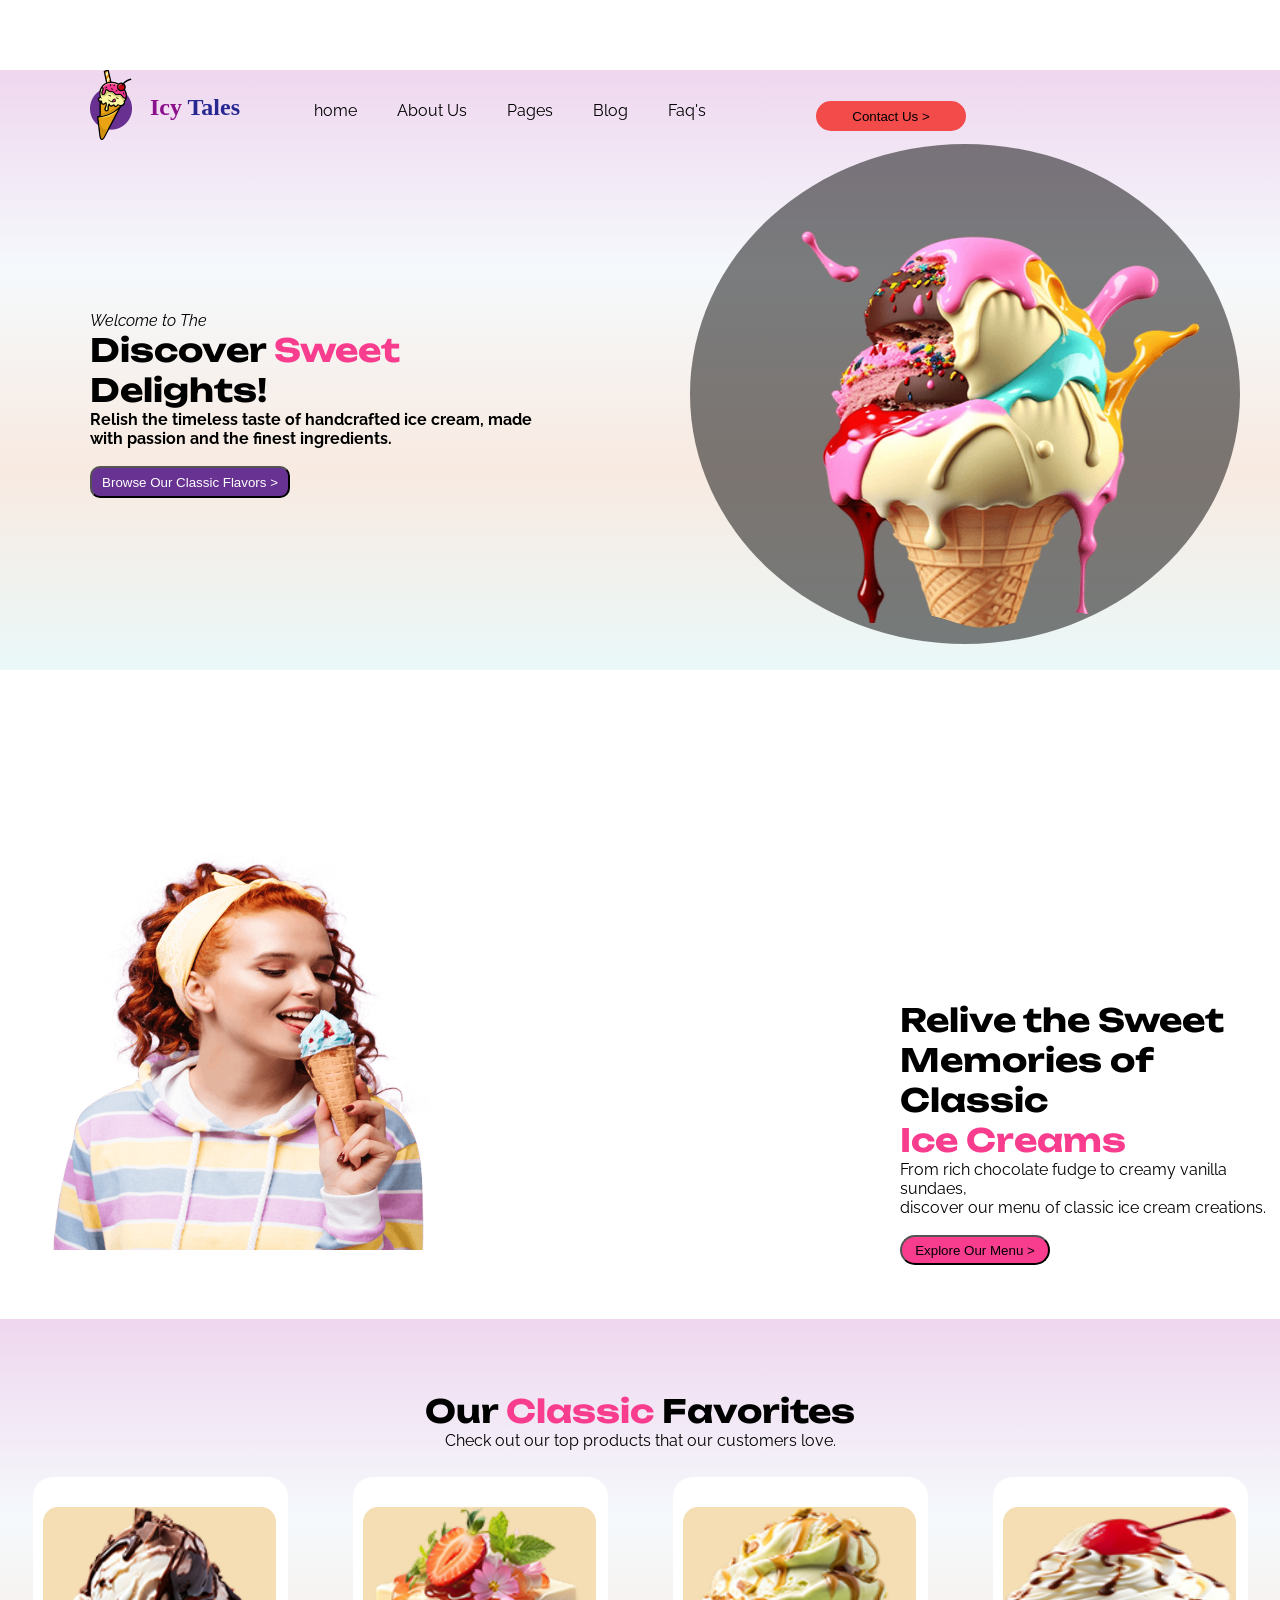
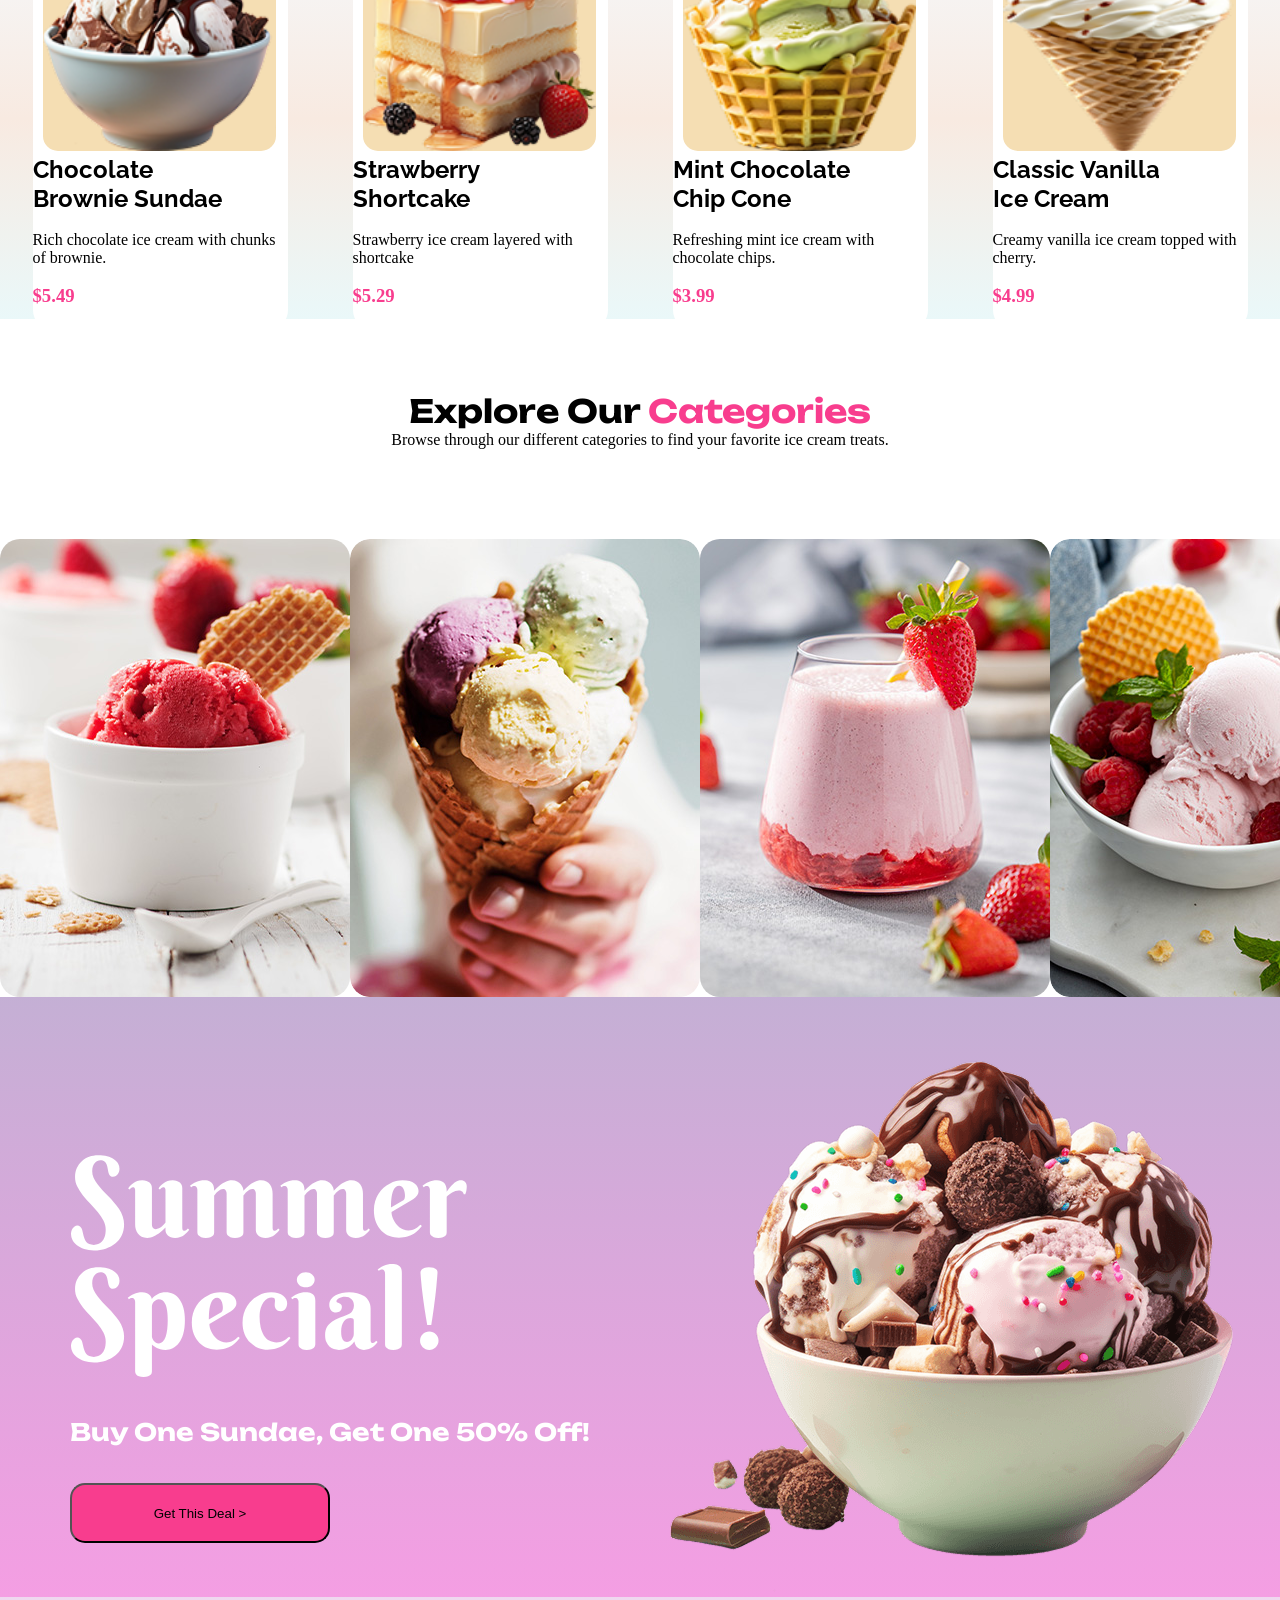
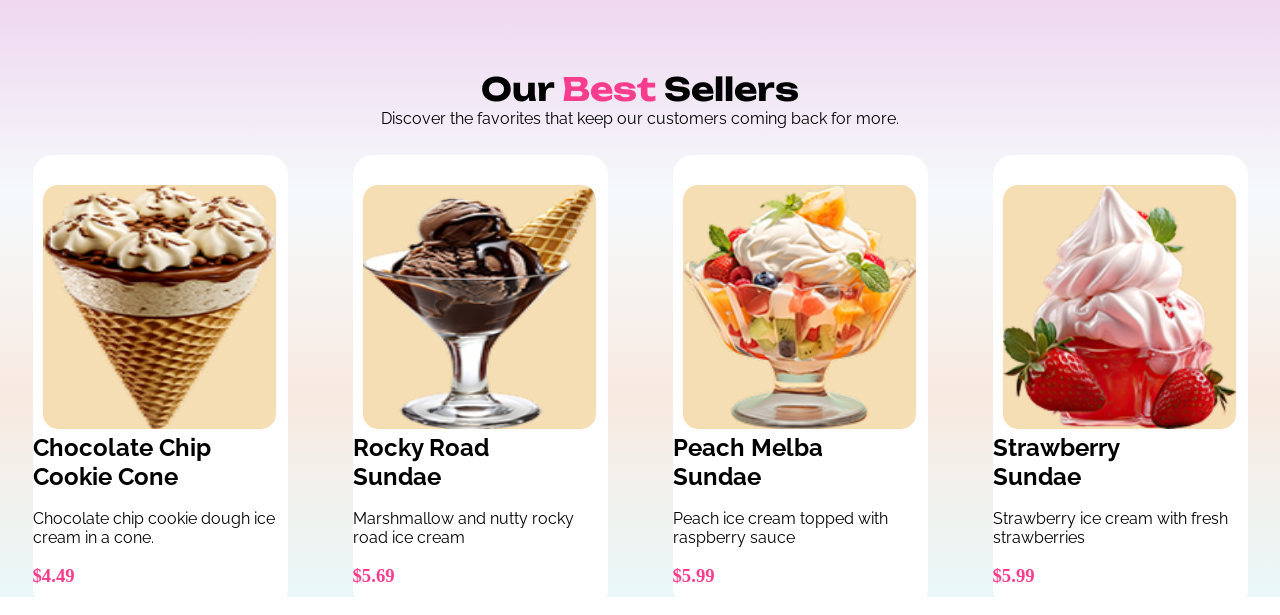
==== index.html @ 6d86507c "loyiha ishi" ====
<!doctype html>
<html lang="en">
  <head>
    <meta charset="UTF-8" />
    <meta name="viewport" content="width=device-width, initial-scale=1.0" />
    <title>Loyiha ishi</title>
    <link rel="preconnect" href="https://fonts.googleapis.com" />
    <link rel="preconnect" href="https://fonts.gstatic.com" crossorigin />
    <link
      href="https://fonts.googleapis.com/css2?family=Unbounded:wght@200..900&display=swap"
      rel="stylesheet"
    />
    <link rel="stylesheet" href="https://unpkg.com/aos@next/dist/aos.css" />
    <link rel="preconnect" href="https://fonts.googleapis.com" />
    <link rel="preconnect" href="https://fonts.gstatic.com" crossorigin />
    <link
      href="https://fonts.googleapis.com/css2?family=Raleway:ital,wght@0,100..900;1,100..900&display=swap"
      rel="stylesheet"
    />
    <link rel="stylesheet" href="./style.css" />
  </head>
  <body>
    <div class="orabturuvchi">
      <div class="rasim" data-aos="fade-right">
        <img src="./photo/logo (6).svg" alt="" />
      </div>
      <div class="rasim-yozuvi">
        <h2>
          <p class="p">Icy <span class="span">Tales</span></p>
        </h2>

        <div class="home" data-aos="fade-down">
          <p class="fonts">home</p>
          <p class="fonts">About Us</p>
          <p class="fonts">Pages</p>
          <p class="fonts">Blog</p>
          <p class="fonts">Faq's</p>
          <button class="width">Contact Us ></button>
        </div>
      </div>
      <br />
      <br />
      <br />
      <br />
      <br />
      <br />
      <br />
      <br />
      <br />
      <br />

      <div class="milk" data-aos="fade-right">
        <p><em class="fonts">Welcome to The</em></p>
        <h1>
          <p class="font">Discover <span class="rang font">Sweet</span></p>

          <p class="font">Delights!</p>
        </h1>
        <p class="fonts">
          <b>
            Relish the timeless taste of handcrafted ice cream, made
            <br />
            with passion and the finest ingredients.
          </b>
        </p>
        <br />
        <button class="musqaymoq">Browse Our Classic Flavors ></button>
      </div>
    </div>
    <div class="rasim-mkl">
      <img
        src="./photo/banner-image.png.png"
        alt=""
        class="rasim-mkl"
        data-aos="fade-up"
      />
      <div class="mkl"></div>
    </div>
    <div class="njk">
      <img
        src="./photo/relive-image.png.png"
        alt=""
        class="njk"
        data-aos="fade-right"
      />
    </div>
    <div class="yoziv" data-aos="fade-left">
      <h1 class="font">
        Relive the Sweet
        <br />
        Memories of Classic
        <br />
        <span class="rang"> Ice Creams</span>
      </h1>
      <p class="fonts">
        From rich chocolate fudge to creamy vanilla sundaes,
        <br />
        discover our menu of classic ice cream creations.
      </p>
      <br />
      <button class="tugma">Explore Our Menu ></button>
    </div>
    <br />
    <br />
    <br />
    <div class="orabturuvchi">
      <br />
      <br />
      <br />
      <br />
      <center data-aos="fade-down">
        <h1 class="font">Our <span class="rang">Classic </span> Favorites</h1>
        <p class="fonts">Check out our top products that our customers love.</p>
      </center>
    </div>
    <br />
    <div class="continer">
      <div class="wrapper" data-aos="fade-right">
        <img src="./photo/13.png" alt="" class="img" />
        <h2 class="fonts">
          Chocolate
          <br />
          Brownie Sundae
        </h2>
        <br />
        <p>Rich chocolate ice cream with chunks of brownie.</p>
        <br />
        <h3 class="rang">$5.49</h3>
      </div>
      <div class="wrapper" data-aos="fade-right">
        <img src="./photo/14.png" alt="" class="img" />
        <h2 class="fonts">
          Strawberry
          <br />
          Shortcake
        </h2>
        <br />
        <p>Strawberry ice cream layered with shortcake</p>
        <br />
        <h3 class="rang">$5.29</h3>
      </div>
      <div class="wrapper" data-aos="fade-left">
        <img src="./photo/15.png" alt="" class="img" />
        <h2 class="fonts">
          Mint Chocolate
          <br />
          Chip Cone
        </h2>
        <br />
        <p>Refreshing mint ice cream with chocolate chips.</p>
        <br />
        <h3 class="rang">$3.99</h3>
      </div>
      <div class="wrapper" data-aos="fade-left">
        <img src="./photo/16.png" alt="" class="img" />
        <h2 class="fonts">
          Classic Vanilla
          <br />
          Ice Cream
        </h2>
        <br />
        <p>Creamy vanilla ice cream topped with cherry.</p>
        <br />
        <h3 class="rang">$4.99</h3>
      </div>
    </div>
    <br />
    <br />
    <br />
    <div class="bhg">
      <center data-aos="fade-down">
        <h1 class="font" data-aos="">
          Explore Our <span class="rang">Categories</span>
        </h1>
        <p>
          Browse through our different categories to find your favorite ice
          cream treats.
        </p>
      </center>
    </div>
    <br />
    <br />
    <br />
    <br />
    <br />
    <div class="content">
      <div class="vvv" data-aos="fade-right">
        <img src="./photo/categories-image1.jpg.png" alt="" class="vvv" />
      </div>
      <div class="vvv" data-aos="fade-right">
        <img src="./photo/Figure.png" alt="" class="vvv" />
      </div>
      <div class="vvv" data-aos="fade-left">
        <img src="./photo/categories-image3.jpg.png" alt="" class="vvv" />
      </div>
      <div class="vvv" data-aos="fade-left">
        <img src="./photo/Figure (1).png" alt="" class="vvv" />
      </div>
    </div>
    <div class="class">
      <br />
      <br />
      <br />
      <br />
      <br />
      <br />
      <br />
      <br />
      <div class="head">
        <div class="dast" data-aos="fade-right">
          <div class="ggg">
            <img src="./photo/Heading 2.svg" alt="" />
          </div>

          <br />
          <br />
          <h2 class="font xxx">Buy One Sundae, Get One 50% Off!</h2>
          <br />
          <br />
          <button class="tugma lll">Get This Deal ></button>
        </div>
        <br />

        <div class="salom" data-aos="fade-left">
          <img src="./photo/37.png" alt="" />
        </div>
      </div>
    </div>
    <div class="orabturuvchi">
      <br />
      <br />
      <br />
      <br />
      <center data-aos="fade-down">
        <h1 class="font">Our <span class="rang"> Best</span> Sellers</h1>
        <p class="fonts">
          Discover the favorites that keep our customers coming back for more.
        </p>
      </center>
    </div>
    <br />
    <div class="continer">
      <div class="wrapper" data-aos="fade-right">
        <img src="./photo/38.png" alt="" class="img" />
        <h2 class="fonts">
          Chocolate Chip
          <br />
          Cookie Cone
        </h2>
        <br />
        <p class="fonts">Chocolate chip cookie dough ice cream in a cone.</p>
        <br />
        <h3 class="rang">$4.49</h3>
      </div>
      <div class="wrapper" data-aos="fade-right">
        <img src="./photo/39.png" alt="" class="img" />
        <h2 class="fonts">
          Rocky Road
          <br />
          Sundae
        </h2>
        <br />
        <p class="fonts">Marshmallow and nutty rocky road ice cream</p>
        <br />
        <h3 class="rang">$5.69</h3>
      </div>
      <div class="wrapper" data-aos="fade-left">
        <img src="./photo/40.png" alt="" class="img" />
        <h2 class="fonts">
          Peach Melba
          <br />
          Sundae
        </h2>
        <br />
        <p class="fonts">Peach ice cream topped with raspberry sauce</p>
        <br />
        <h3 class="rang">$5.99</h3>
      </div>
      <div class="wrapper" data-aos="fade-left">
        <img src="./photo/41.png" alt="" class="img" />
        <h2 class="fonts">
          Strawberry
          <br />
          Sundae
        </h2>
        <br />
        <p class="fonts">Strawberry ice cream with fresh strawberries</p>
        <br />
        <h3 class="rang">$5.99</h3>
      </div>
    </div>
  </body>
  <script src="https://unpkg.com/aos@next/dist/aos.js"></script>
  <script>
    AOS.init();
  </script>
</html>
---- style.css ----
* {
  padding: 0;
  margin: 0;
  box-sizing: border-box;
}
.orabturuvchi {
  background-image: linear-gradient(#efd7ef, #f5f9fc, #f8eae1, #eaf8f9);
  height: 600px;
}
.rasim {
  margin: 70px;
  margin-left: 90px;
}

.p {
  color: rgb(139, 16, 139);
  justify-self: start;
  margin-left: 150px;
  margin-top: -120px;
}
.span {
  color: rgb(39, 39, 146);
  justify-self: start;
  margin-left: 0px;
}
.home {
  display: flex;
  justify-content: center;
  gap: 40px;
  margin-top: -20px;
}
.width:hover {
  width: 150px;
  height: 30px;
  transform: scale(1.1);
  box-shadow: 1px 1px 40px #6d3cc7;
  background-color: #f83d8e;
  border-radius: 15px;
  color: white;
  text-shadow: 10px 10px 10px #eaf8f9;
  border: none;
}
.width {
  width: 150px;
  height: 30px;
  border-radius: 15px;
  background-color: rgb(243, 74, 74);
  margin-left: 70px;
  border: none;
}
.font {
  font-family: "Unbounded", sans-serif;
}
.rang {
  color: #f83d8e;
}
.musqaymoq {
  width: 200px;
  height: 32px;
  border-radius: 10px;
  background-color: #683292;
  color: white;
}
.milk {
  margin-left: 90px;
}
.rasim-mkl {
  width: 400px;
  height: 400px;
  margin-left: 400px;
  margin-top: -220px;
}
.mkl {
  width: 550px;
  height: 500px;
  border-radius: 50%;
  margin-left: 290px;
  margin-top: -490px;
  background-color: rgb(0, 0, 0, 0.5);
}
.njk {
  width: 400px;
  height: 400px;
  margin-left: 20px;
}
.tugma:hover {
  width: 150px;
  height: 30px;
  transform: scale(1.1);
  box-shadow: 1px 1px 40px #6d3cc7;
  background-color: #f83d8e;
  border-radius: 15px;
  color: white;
  text-shadow: 10px 10px 10px #eaf8f9;
  border: none;
}
.tugma {
  width: 150px;
  height: 30px;
  background-color: #f83d8e;
  border-radius: 15px;
}
.yoziv{
    margin-left: 900px;
    margin-top: -250px;
}
.continer{
    display: flex;
    justify-content: space-around;
   
}
.wrapper{
    background-color: white;
    width: 255px;
    height: 453px;
    border-radius: 20px;
    margin-top: -460px;
}
.img{
    margin-top: 30px;
   margin-left: 10px;
   background-color: wheat;
   width: 233px;
   height: 244px    ;
   border-radius: 15px;
}
.content{
    display: flex;
    justify-content: space-around;
}
.vvv{
    border-radius: 20px;
    display: flex;
}
.class{
    background-image: linear-gradient(#68329263,#e303b662);
    height: 600px;
}
.head{
    margin: 70px;
}
.salom{
    margin-left: 600px;
    margin-top: -500px;
    width: 300px;
    height: 300px;
}
.ggg{
    margin-top: -70px;
}
.xxx{
    color: white;
}
.lll:hover{
    width: 260px;
    height: 60px;
}
.lll{
      width: 260px;
    height: 60px;
}
.ranggggg{
     background-image: linear-gradient(#EFD7EF,#F5F9FC,#F8EAE1,#EAF8F9);
     height: 600px;
}
.fonts{
      font-family: "Raleway", sans-serif;
}
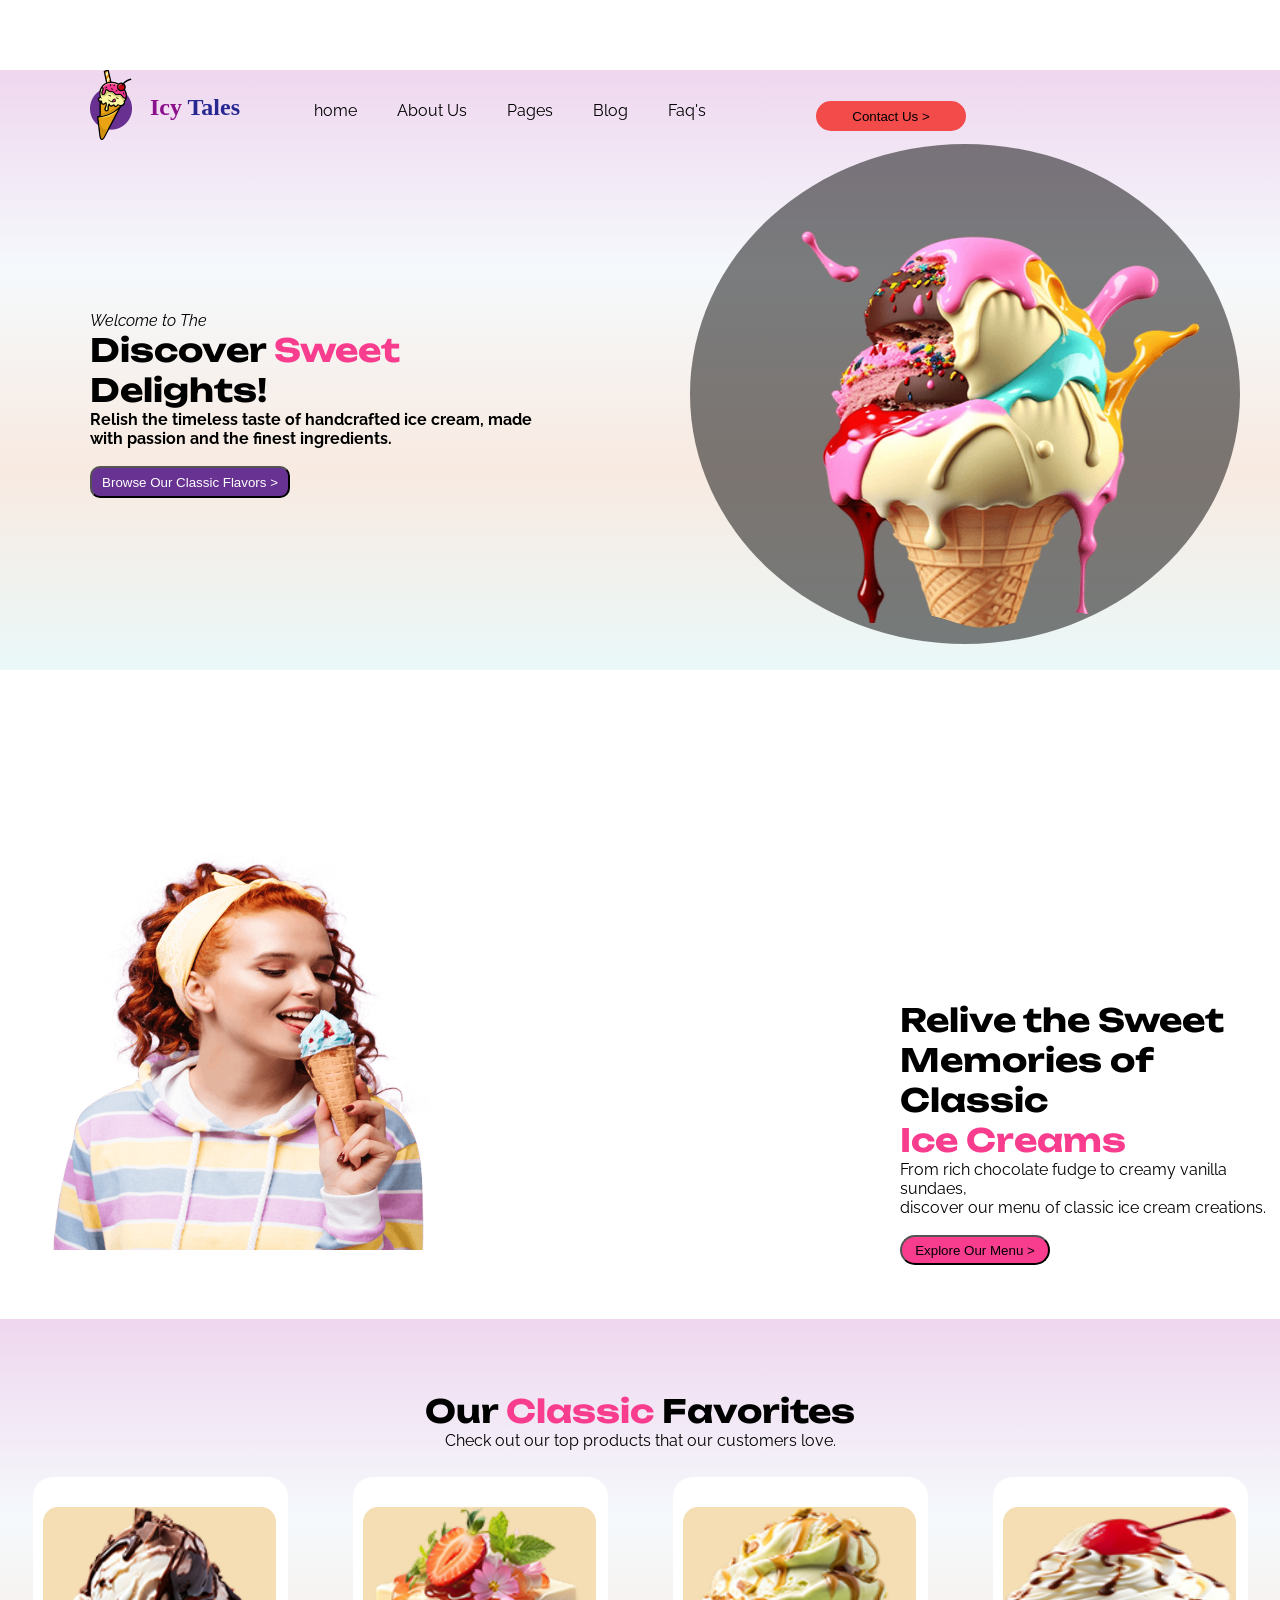
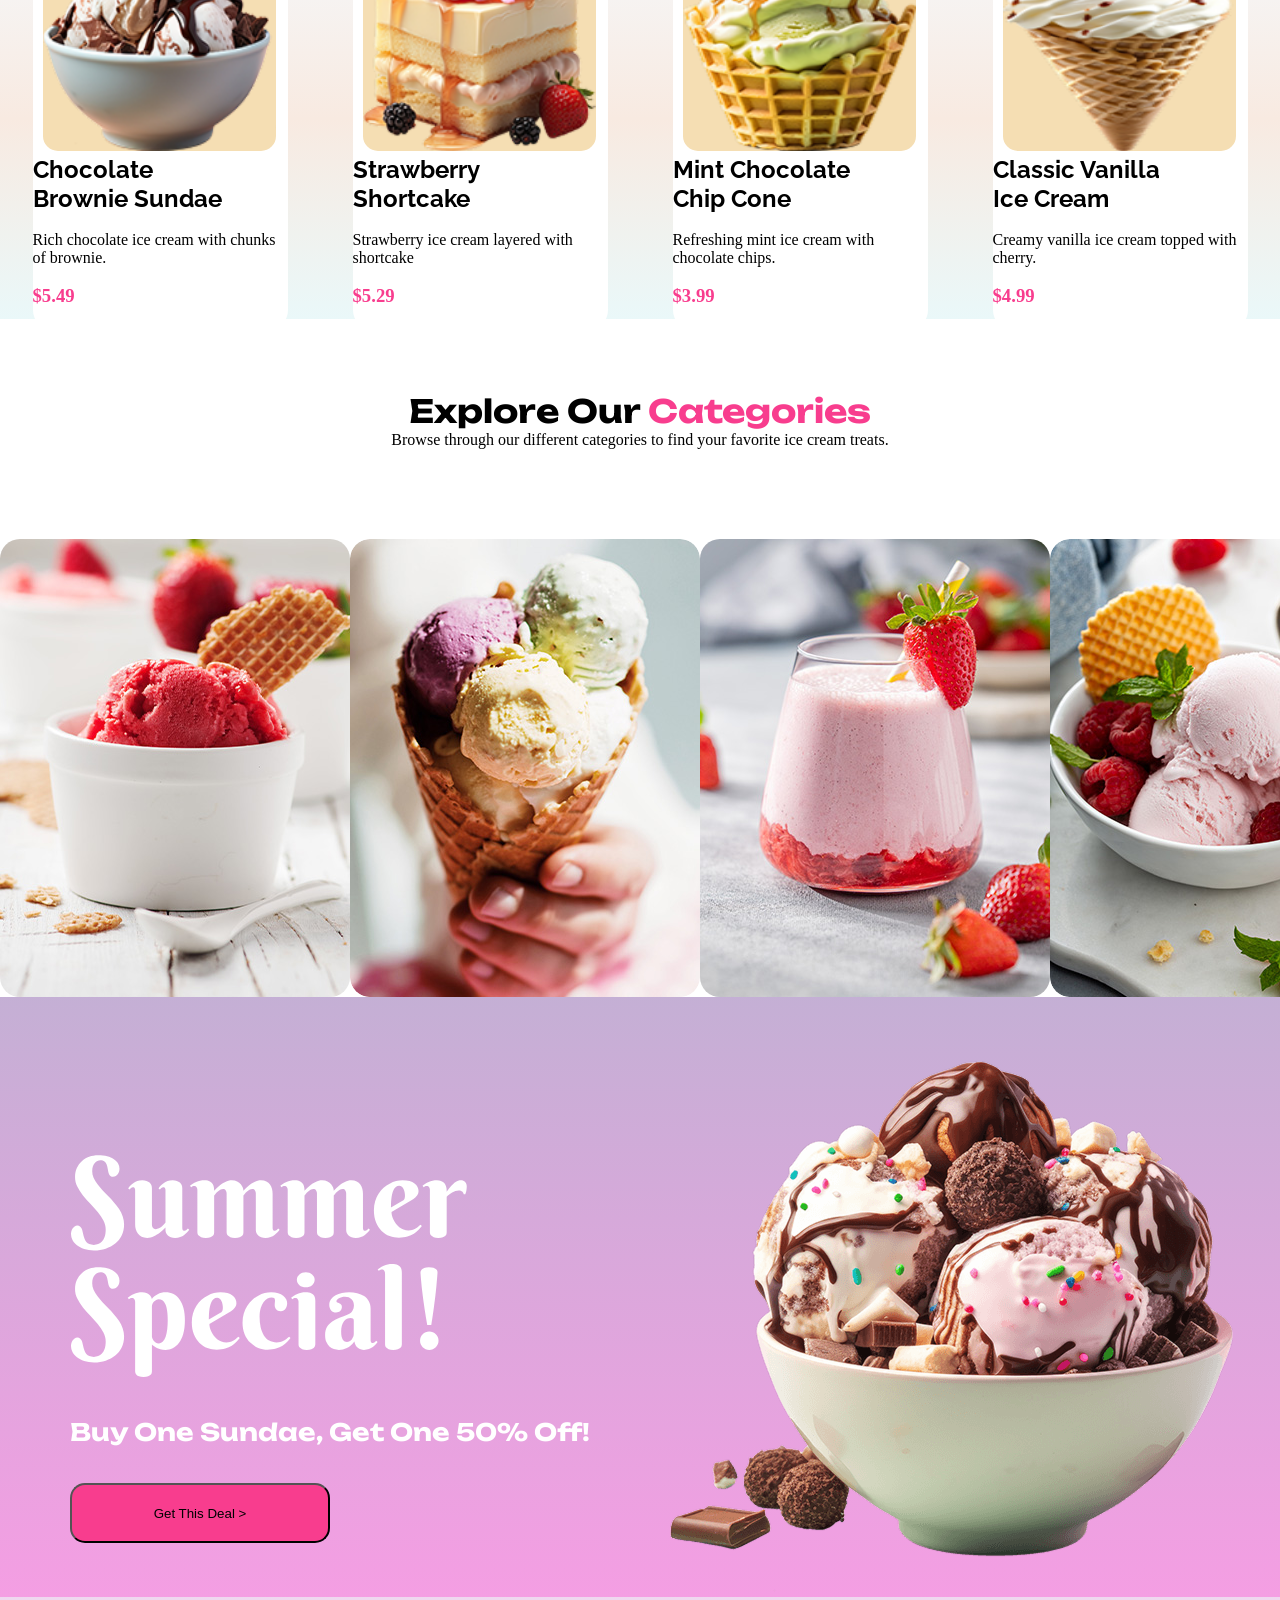
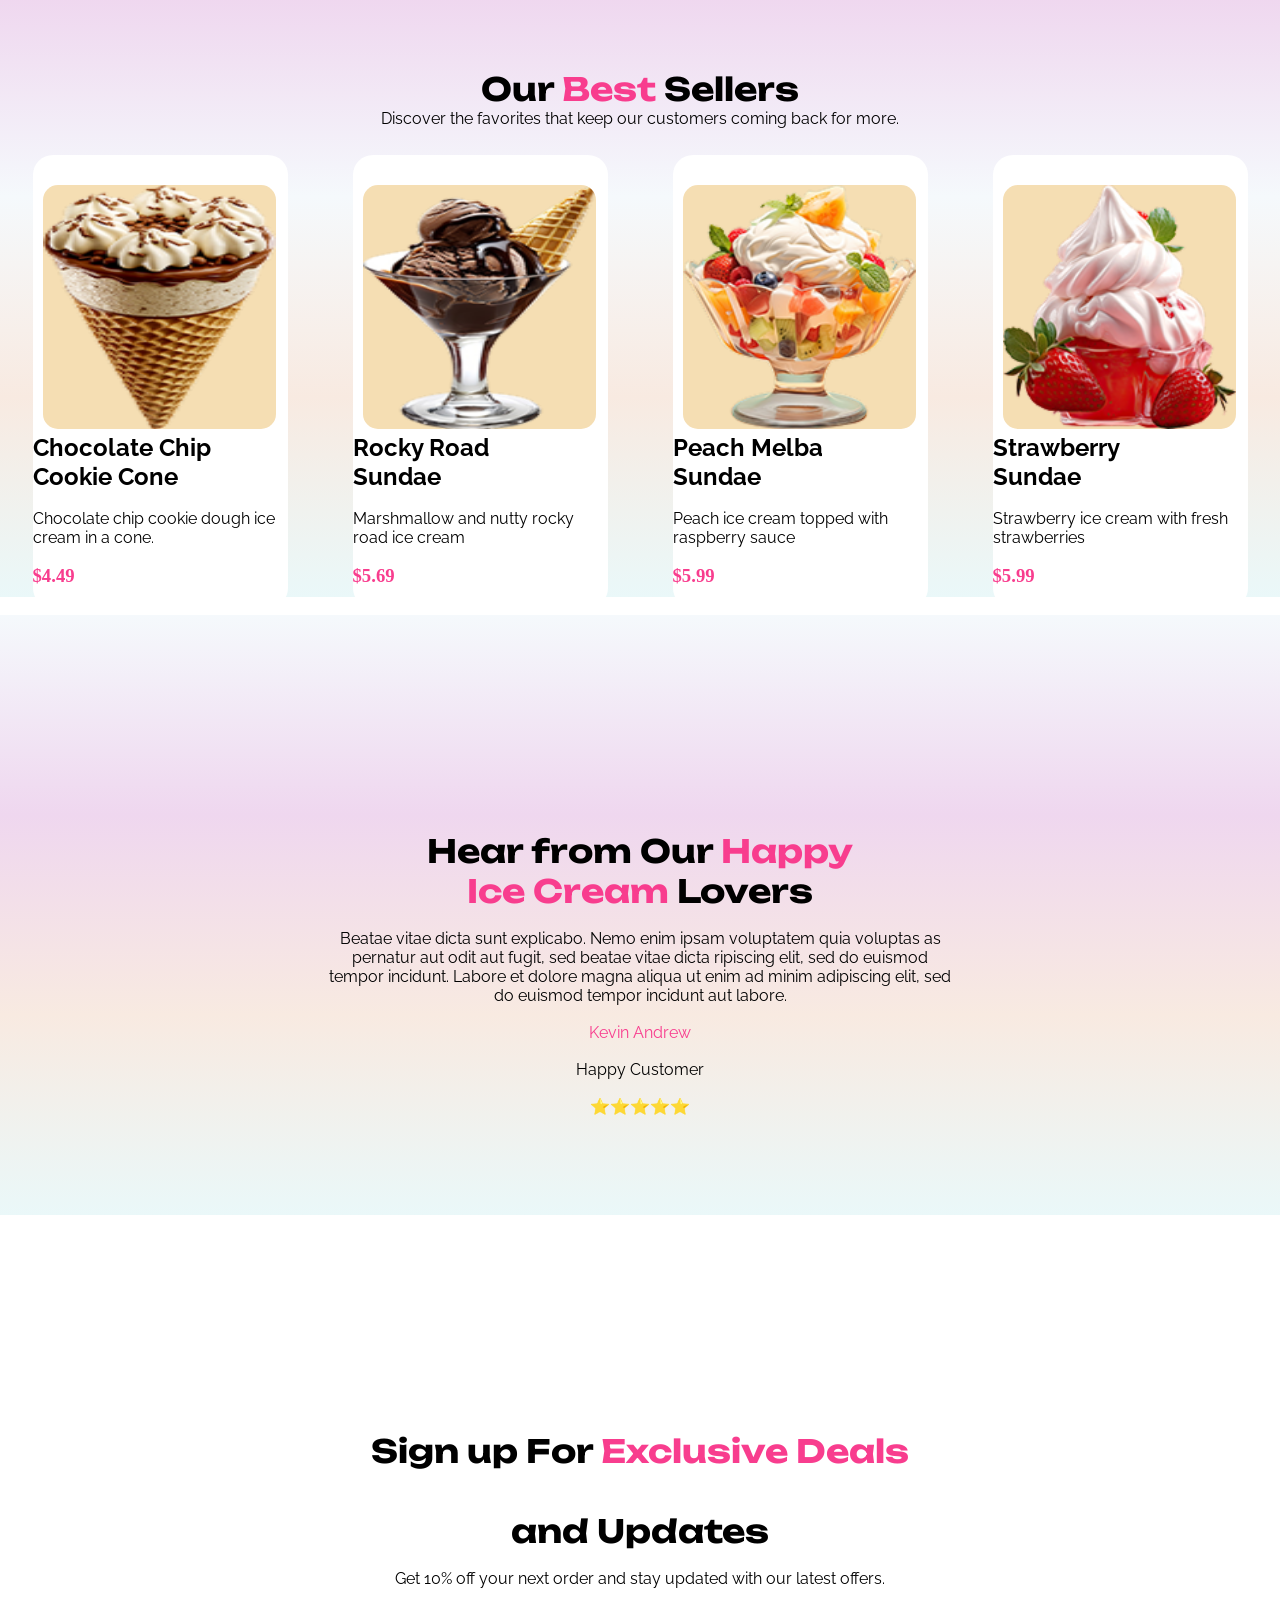
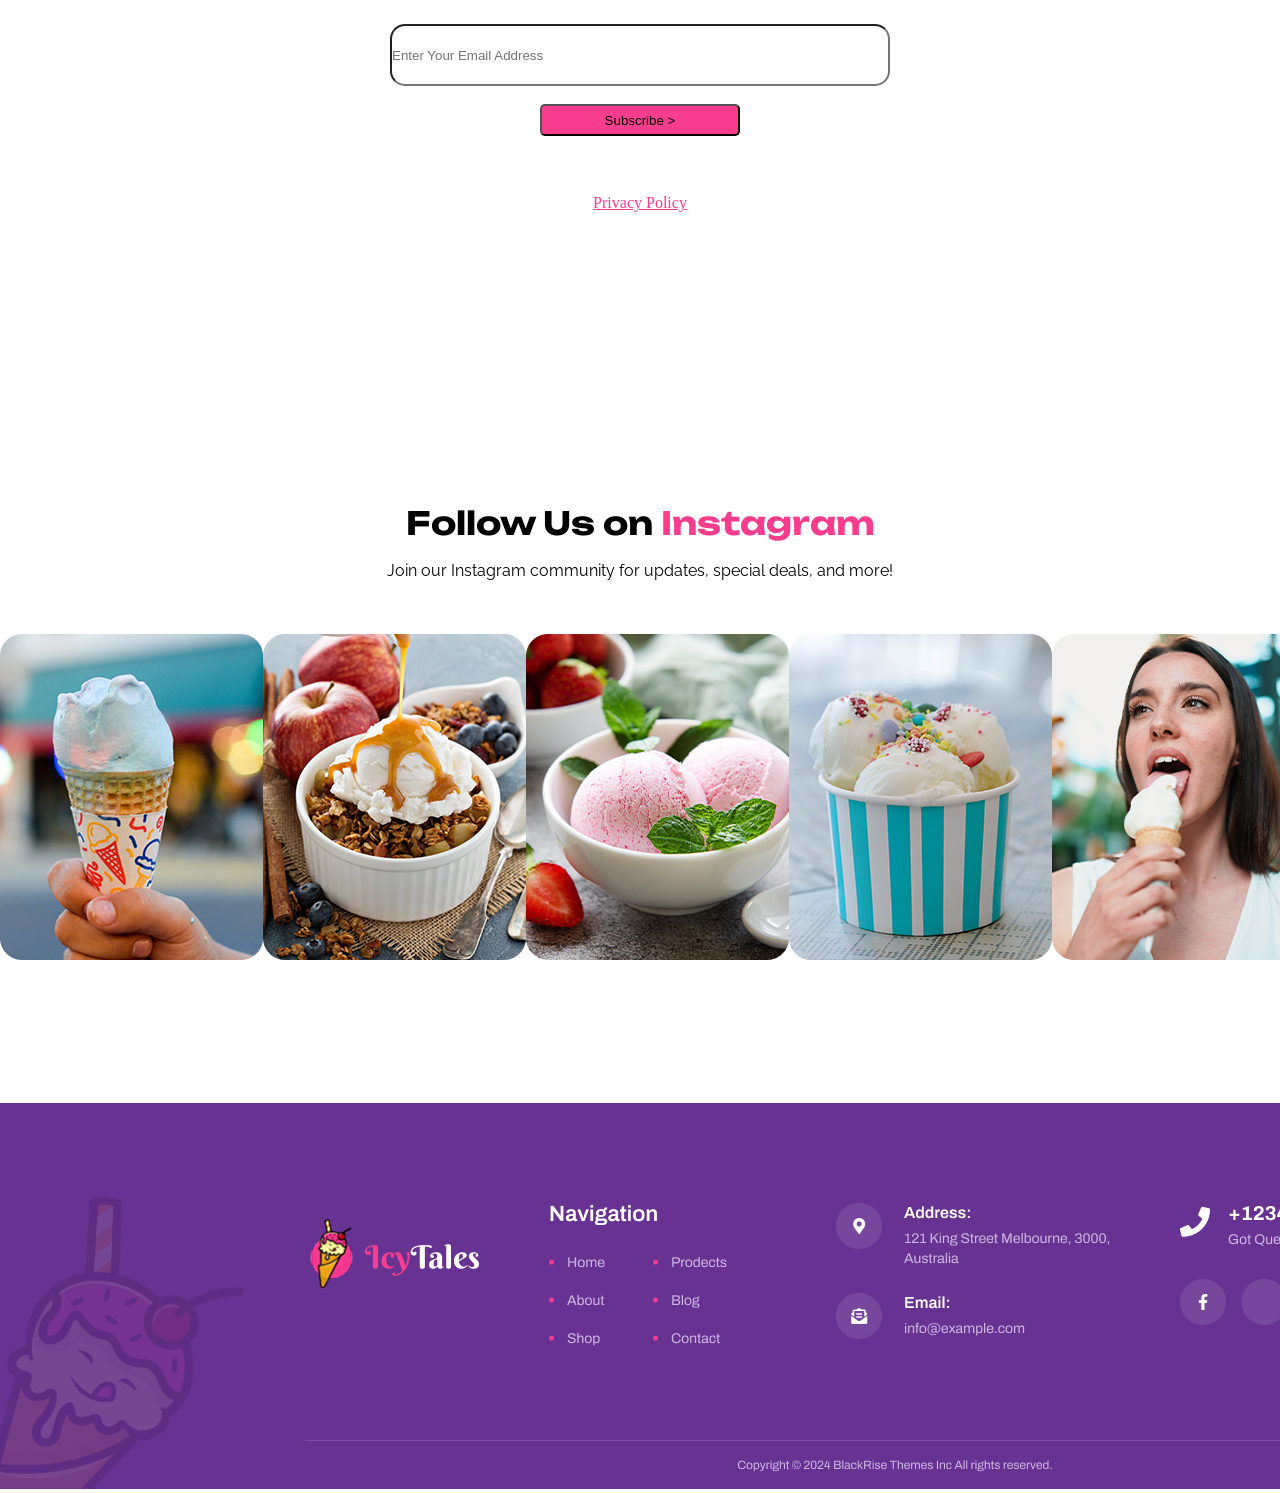
==== commit ee0a7dfc: "loyiha ishi" ====
--- a/index.html
+++ b/index.html
@@ -289,6 +289,127 @@
         <h3 class="rang">$5.99</h3>
       </div>
     </div>
+    <center>
+      <div class="title">
+        <br />
+        <br />
+        <br />
+        <br />
+        <br />
+        <br />
+        <br />
+        <br />
+        <br />
+        <br />
+        <br />
+        <br />
+        <h1 class="font" data-aos="fade-right">
+          Hear from Our <span class="rang">Happy</span>
+        </h1>
+        <h1 class="font" data-aos="fade-left">
+          <span class="rang">Ice Cream</span> Lovers
+        </h1>
+        <br />
+        <p class="fonts">
+          Beatae vitae dicta sunt explicabo. Nemo enim ipsam voluptatem quia
+          voluptas as
+          <br />
+          pernatur aut odit aut fugit, sed beatae vitae dicta ripiscing elit,
+          sed do euismod
+          <br />
+          tempor incidunt. Labore et dolore magna aliqua ut enim ad minim
+          adipiscing elit, sed
+          <br />
+          do euismod tempor incidunt aut labore.
+        </p>
+        <br />
+        <p class="rang fonts">Kevin Andrew</p>
+        <br />
+        <p class="fonts">Happy Customer</p>
+        <br />
+        <p>⭐⭐⭐⭐⭐</p>
+      </div>
+    </center>
+    <center>
+      <div class="kolor">
+        <br />
+        <br />
+        <br />
+        <br />
+        <br />
+        <br />
+        <br />
+        <br />
+        <br />
+        <br />
+        <br />
+        <br />
+        <h1 class="font" data-aos="fade-right">
+          Sign up For <span class="rang">Exclusive Deals</span>
+        </h1>
+        <h1 class="font" data-aos="fade-left">
+          <br />
+          and Updates
+        </h1>
+        <br />
+        <p class="fonts">
+          Get 10% off your next order and stay updated with our latest offers.
+        </p>
+        <br />
+        <br />
+        <div class="iinput" data-aos="fade-up">
+          <input
+            type="text"
+            class="iinput"
+            placeholder="Enter Your Email Address"
+          />
+          <br />
+          <br />
+          <input type="submit" class="nima" value="Subscribe >" />
+        </div>
+        <br>
+        <br>
+        <br>
+        <br>
+        <br>
+        <br>
+    <a href="" class="rang">Privacy Policy</a >
+      </div>
+    </center>
+    <br>
+    <br>
+    <br>
+    <br>
+    <br>
+    <br>
+    <br>
+    <br>
+    <br>
+    <br>
+    <br>
+    <br>
+    <br>
+    <br>
+    <br>
+    <br>   
+   <div class="vitae">
+     <center >
+     <h1 class="font"> Follow Us on <span class="rang">Instagram</span></h1>
+     <br>
+     <p class="fonts">Join our Instagram community for updates, special deals, and more!</p>
+    </center>
+    <br>
+    <br>
+    <br>
+  <div class="img-ucun">
+      <img src="./photo/23 (1).png" alt="" data-aos="fade-down">
+    <img src="./photo/24.png" alt="" data-aos="fade-up">
+    <img src="./photo/Item.png" alt="" data-aos="fade-down">
+    <img src="./photo/Item (1).png" alt="" data-aos="fade-up">
+    <img src="./photo/Item (2).png" alt="" data-aos="fade-down">
+  </div>
+   </div>
+   <img src="./photo/Section (1).png" alt="">
   </body>
   <script src="https://unpkg.com/aos@next/dist/aos.js"></script>
   <script>
--- a/style.css
+++ b/style.css
@@ -100,69 +100,93 @@
   background-color: #f83d8e;
   border-radius: 15px;
 }
-.yoziv{
-    margin-left: 900px;
-    margin-top: -250px;
+.yoziv {
+  margin-left: 900px;
+  margin-top: -250px;
 }
-.continer{
-    display: flex;
-    justify-content: space-around;
-   
+.continer {
+  display: flex;
+  justify-content: space-around;
 }
-.wrapper{
-    background-color: white;
-    width: 255px;
-    height: 453px;
-    border-radius: 20px;
-    margin-top: -460px;
+.wrapper {
+  background-color: white;
+  width: 255px;
+  height: 453px;
+  border-radius: 20px;
+  margin-top: -460px;
 }
-.img{
-    margin-top: 30px;
-   margin-left: 10px;
-   background-color: wheat;
-   width: 233px;
-   height: 244px    ;
-   border-radius: 15px;
+.img {
+  margin-top: 30px;
+  margin-left: 10px;
+  background-color: wheat;
+  width: 233px;
+  height: 244px;
+  border-radius: 15px;
 }
-.content{
-    display: flex;
-    justify-content: space-around;
+.content {
+  display: flex;
+  justify-content: space-around;
 }
-.vvv{
-    border-radius: 20px;
-    display: flex;
+.vvv {
+  border-radius: 20px;
+  display: flex;
 }
-.class{
-    background-image: linear-gradient(#68329263,#e303b662);
-    height: 600px;
+.class {
+  background-image: linear-gradient(#68329263, #e303b662);
+  height: 600px;
 }
-.head{
-    margin: 70px;
+.head {
+  margin: 70px;
 }
-.salom{
-    margin-left: 600px;
-    margin-top: -500px;
-    width: 300px;
-    height: 300px;
+.salom {
+  margin-left: 600px;
+  margin-top: -500px;
+  width: 300px;
+  height: 300px;
 }
-.ggg{
-    margin-top: -70px;
+.ggg {
+  margin-top: -70px;
 }
-.xxx{
-    color: white;
+.xxx {
+  color: white;
 }
-.lll:hover{
-    width: 260px;
-    height: 60px;
+.lll:hover {
+  width: 260px;
+  height: 60px;
 }
-.lll{
-      width: 260px;
-    height: 60px;
+.lll {
+  width: 260px;
+  height: 60px;
 }
-.ranggggg{
-     background-image: linear-gradient(#EFD7EF,#F5F9FC,#F8EAE1,#EAF8F9);
-     height: 600px;
+.ranggggg {
+  background-image: linear-gradient(#efd7ef, #f5f9fc, #f8eae1, #eaf8f9);
+  height: 600px;
 }
-.fonts{
-      font-family: "Raleway", sans-serif;
-}+.fonts {
+  font-family: "Raleway", sans-serif;
+}
+.title {
+  height: 600px;
+  background-image: linear-gradient(#f5f9fc, #efd7ef, #f8eae1, #eaf8f9);
+}
+.kolor {
+  height: 600px;
+}
+.iinput {
+  width: 500px;
+  height: 62px;
+  border-radius: 15px;
+}
+.nima {
+  width: 200px;
+  height: 32px;
+  border-radius: 5px;
+  background-color: #f83d8e;
+}
+.vitae {
+  height: 600px;
+}
+.img-ucun {
+  display: flex;
+  justify-content: space-around;
+}
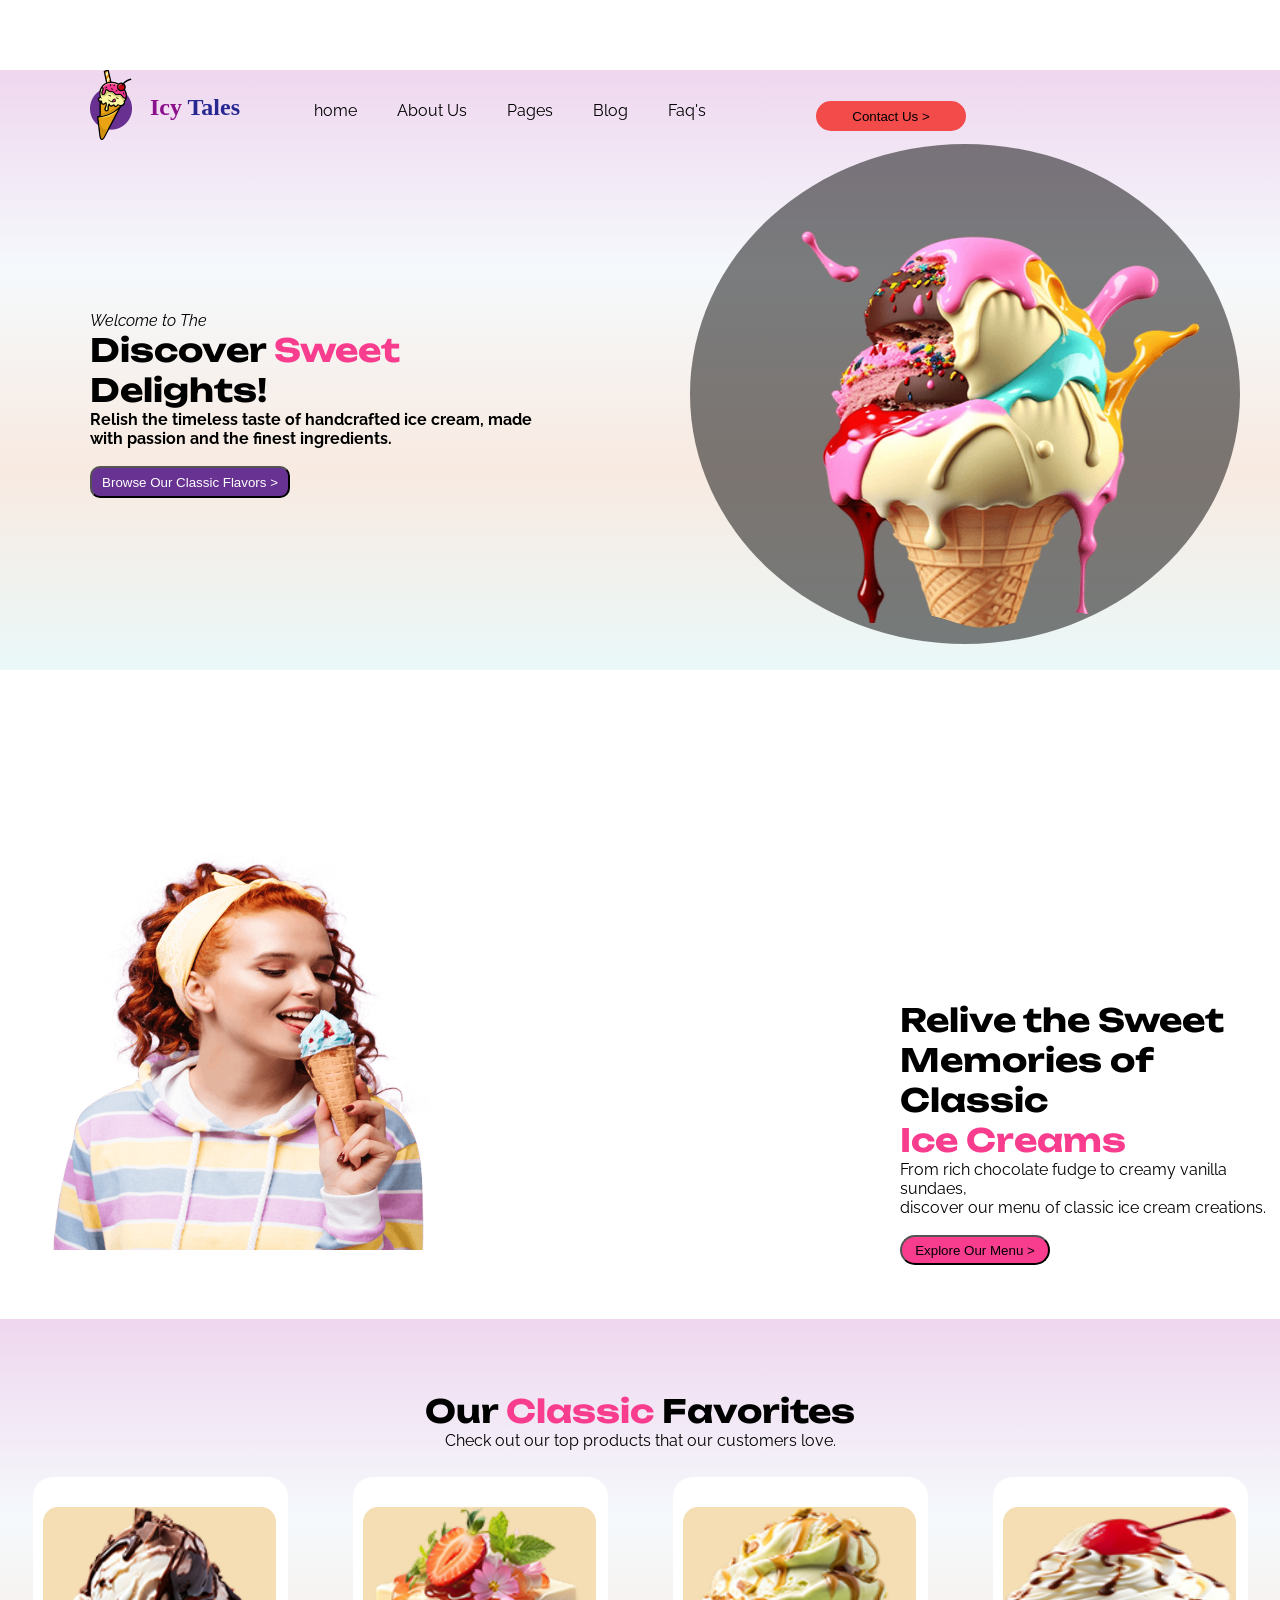
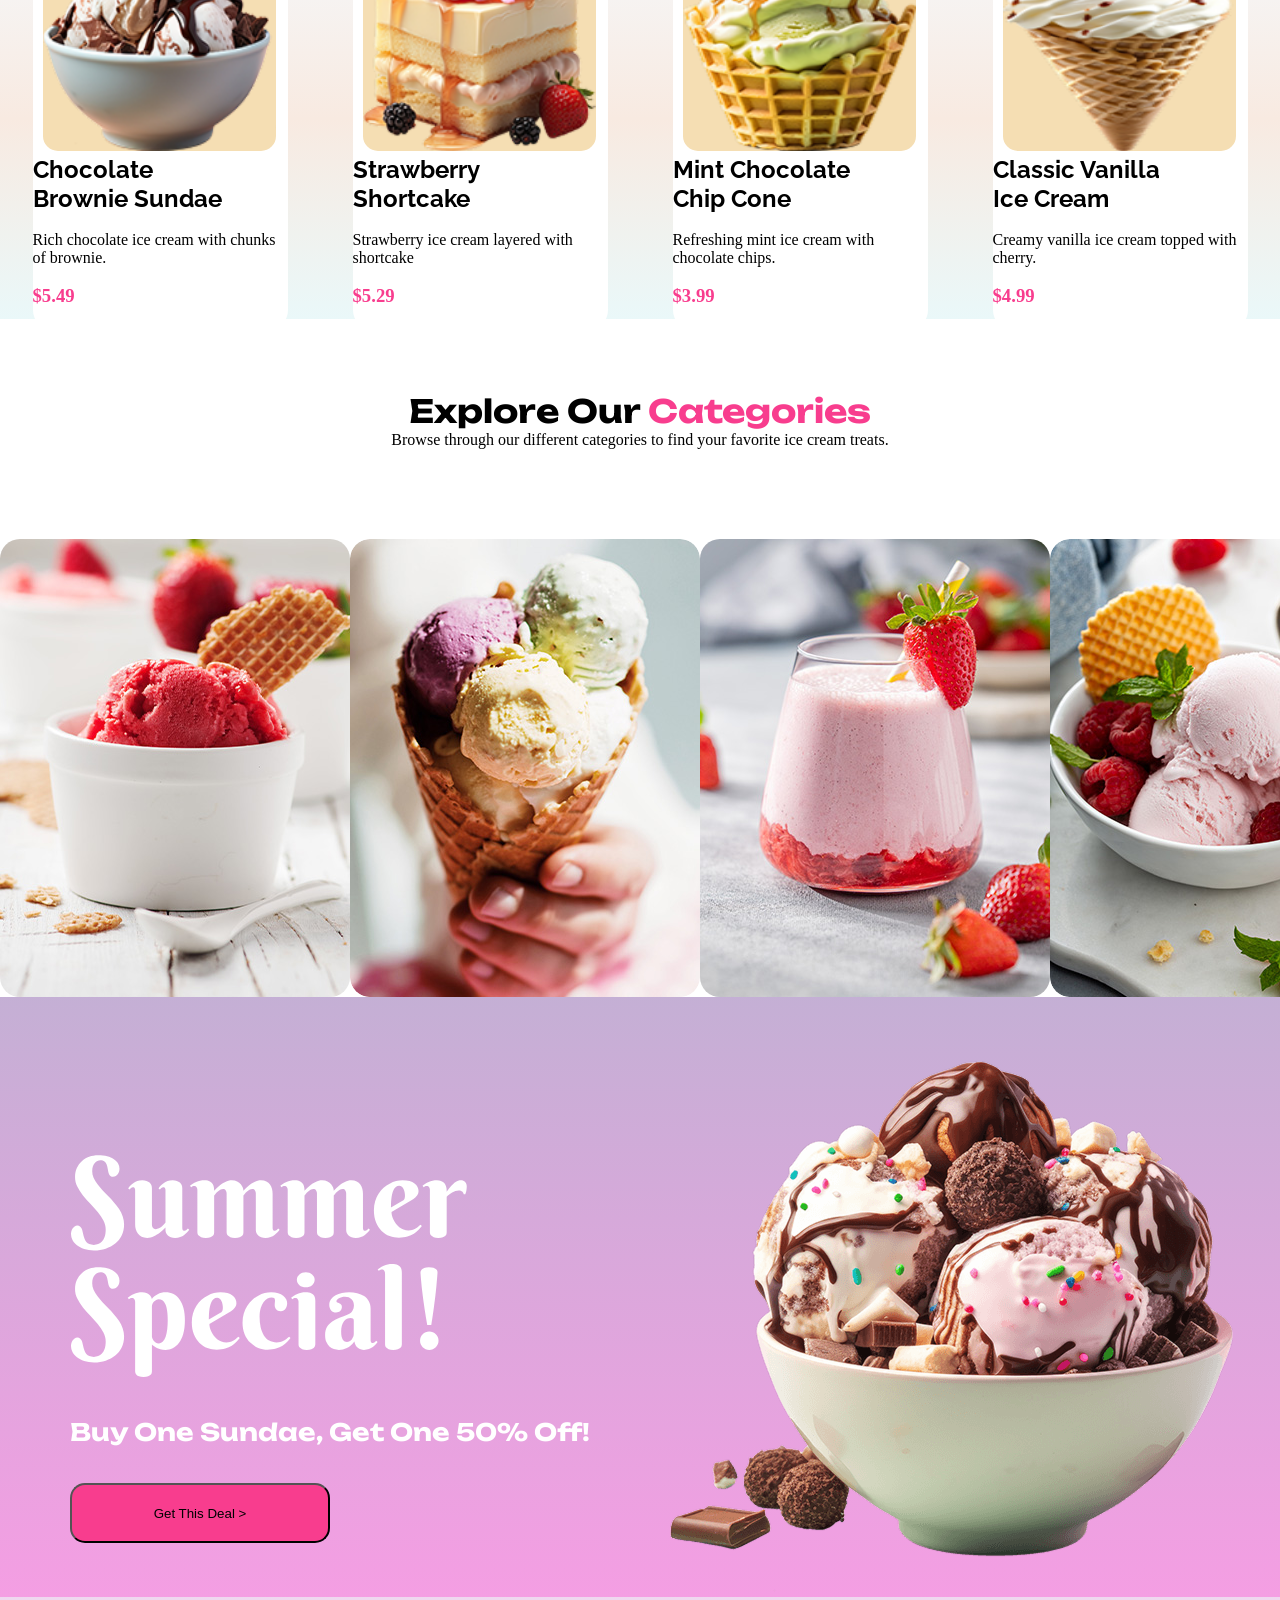
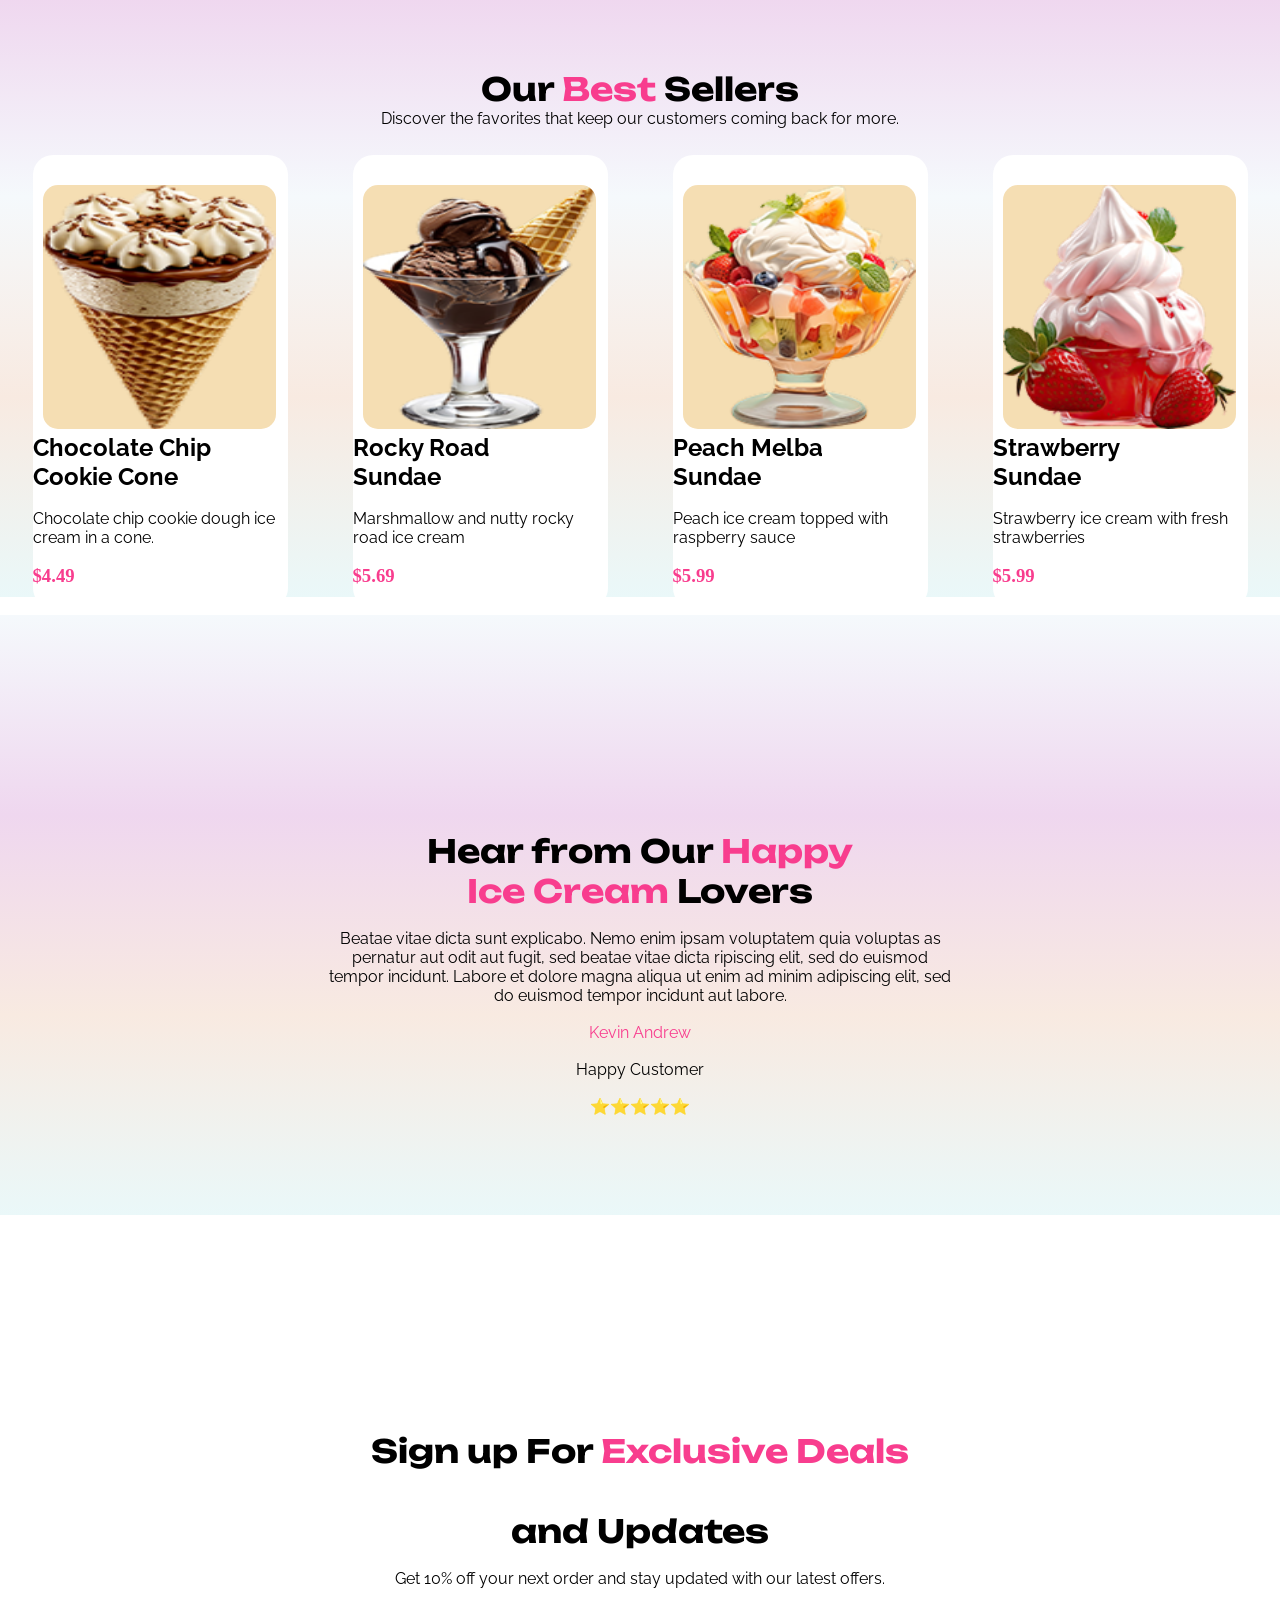
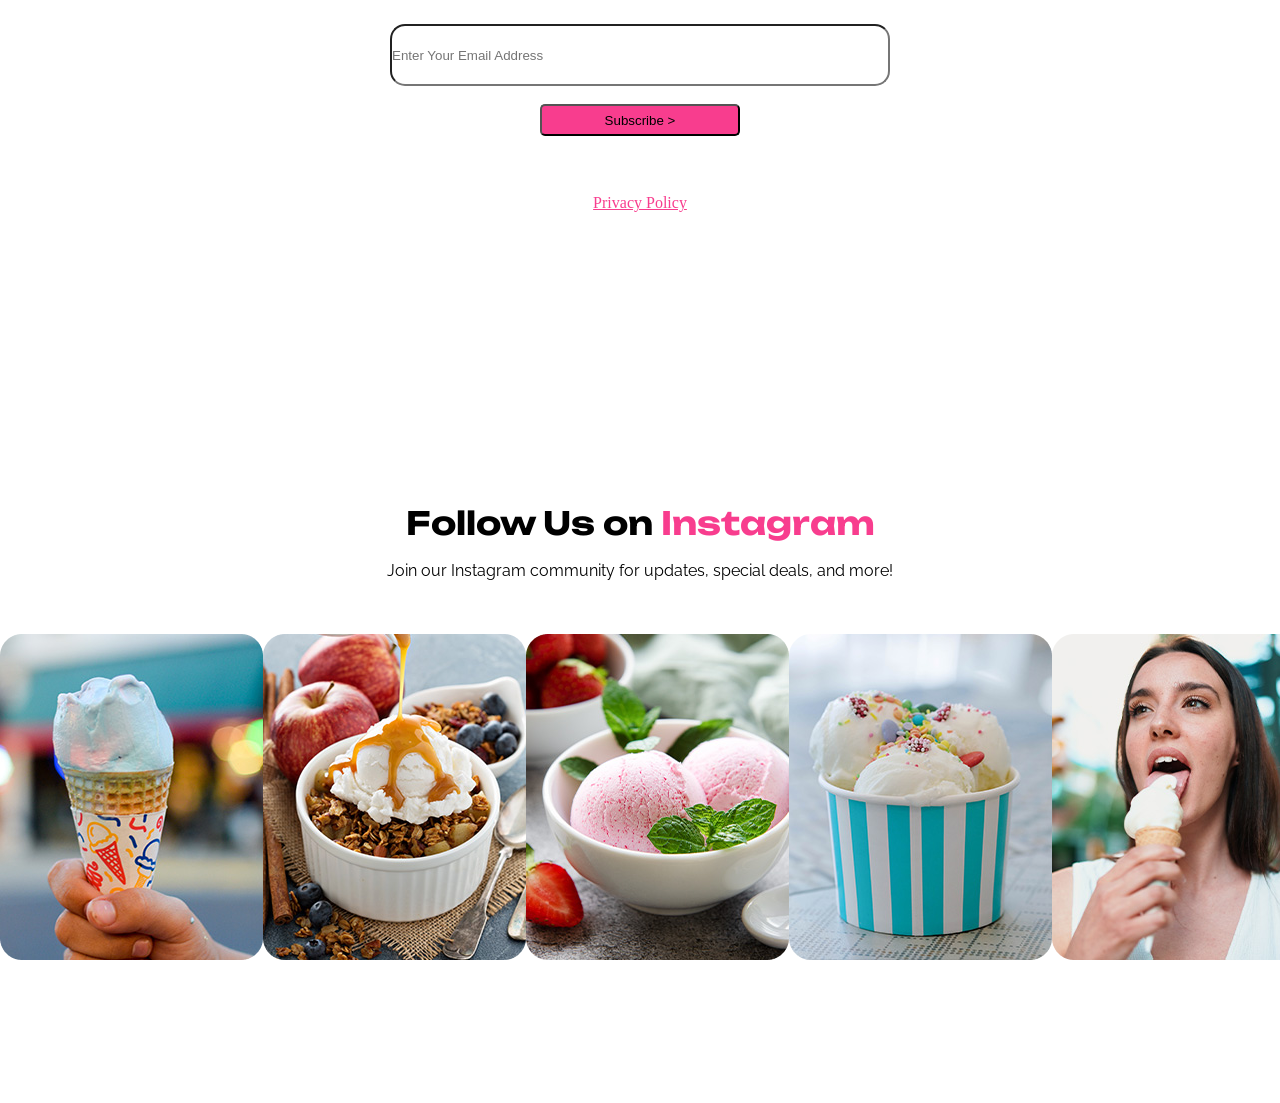
==== commit 99c0b059: "loyih ishi" ====
--- a/index.html
+++ b/index.html
@@ -409,7 +409,6 @@
     <img src="./photo/Item (2).png" alt="" data-aos="fade-down">
   </div>
    </div>
-   <img src="./photo/Section (1).png" alt="">
   </body>
   <script src="https://unpkg.com/aos@next/dist/aos.js"></script>
   <script>
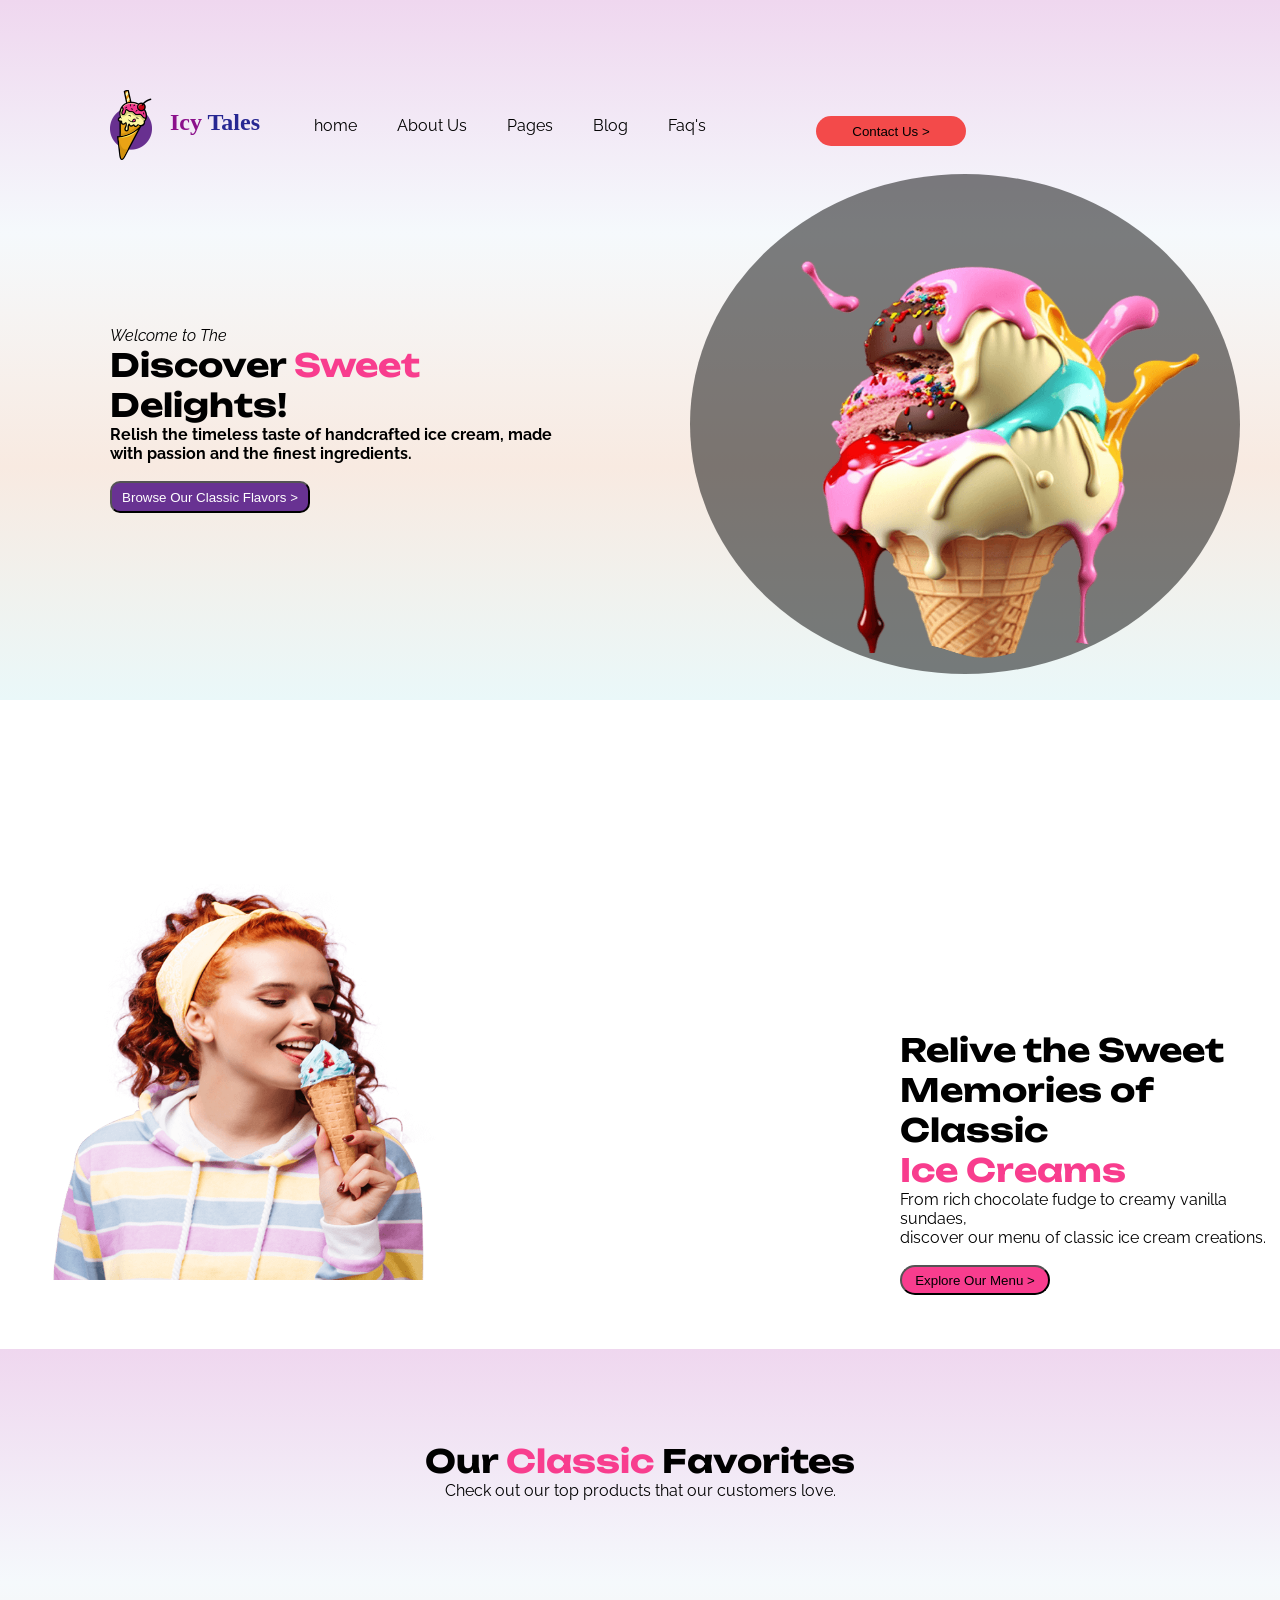
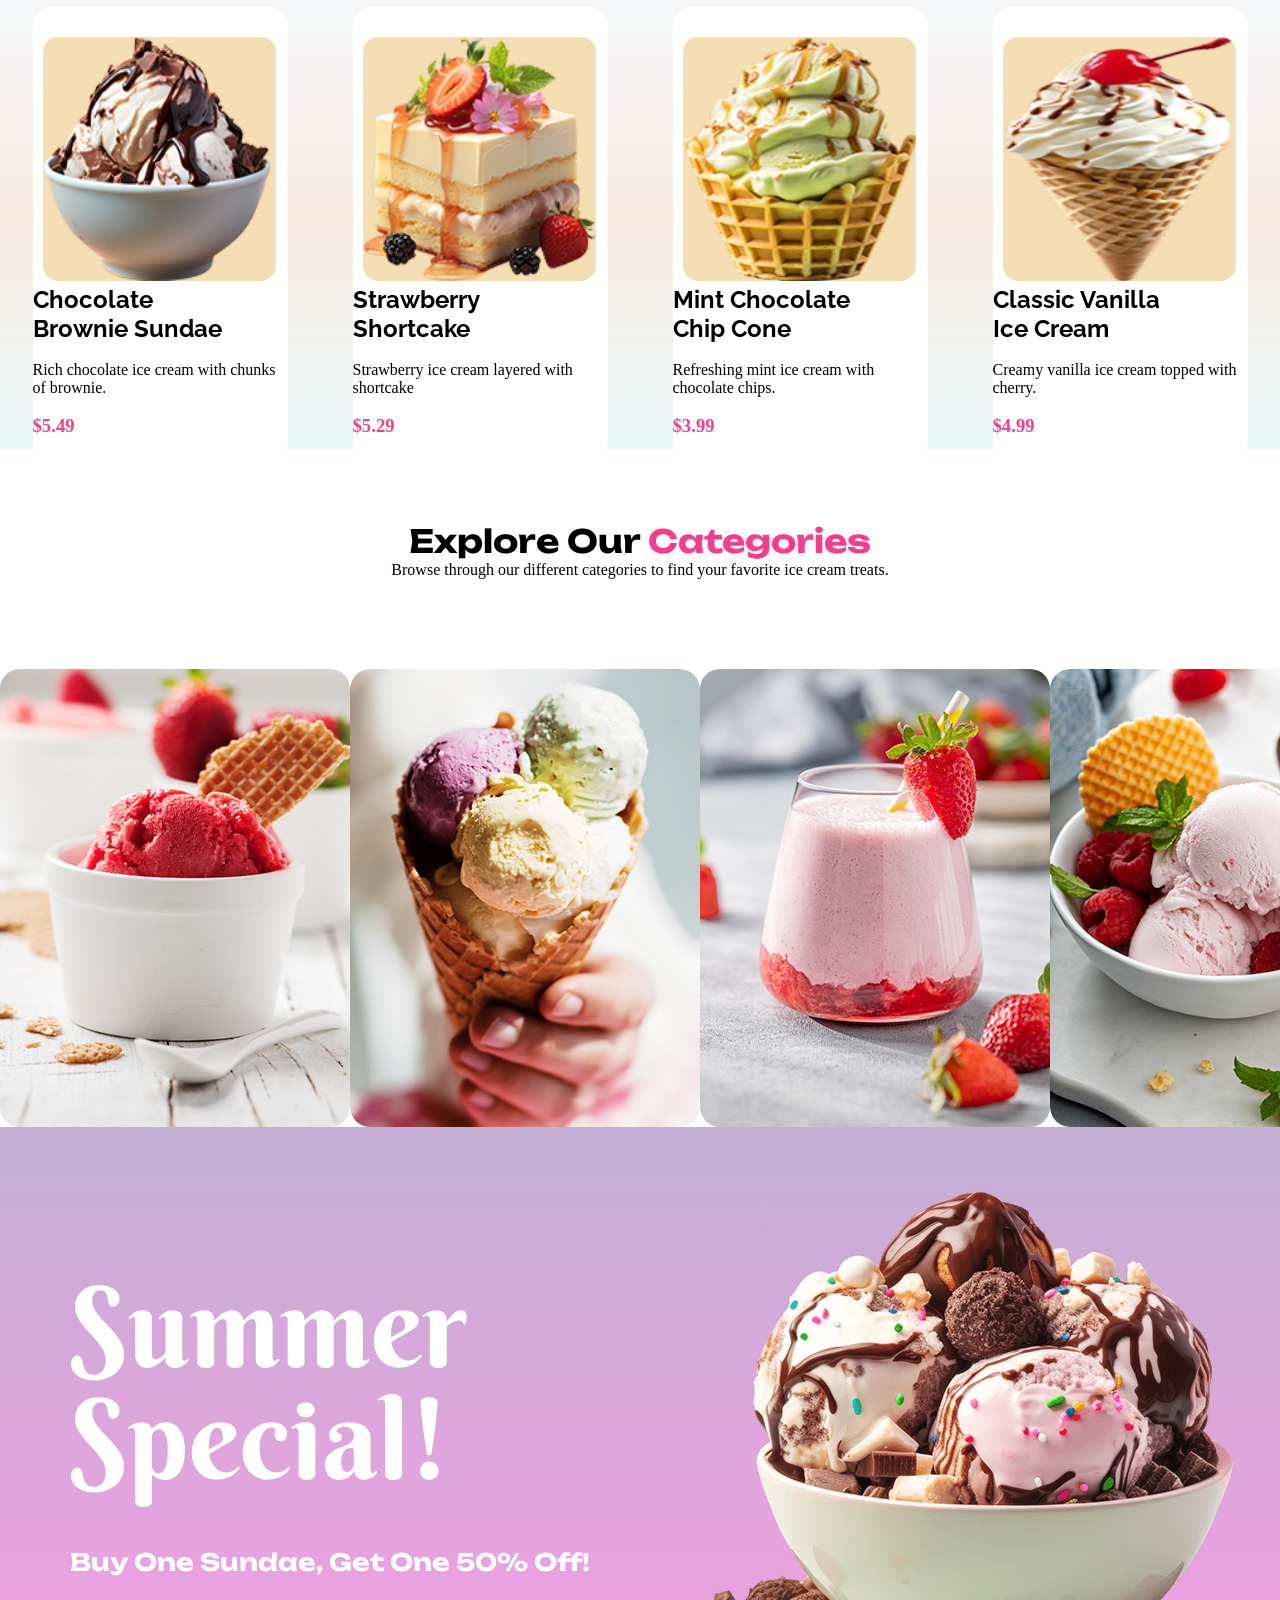
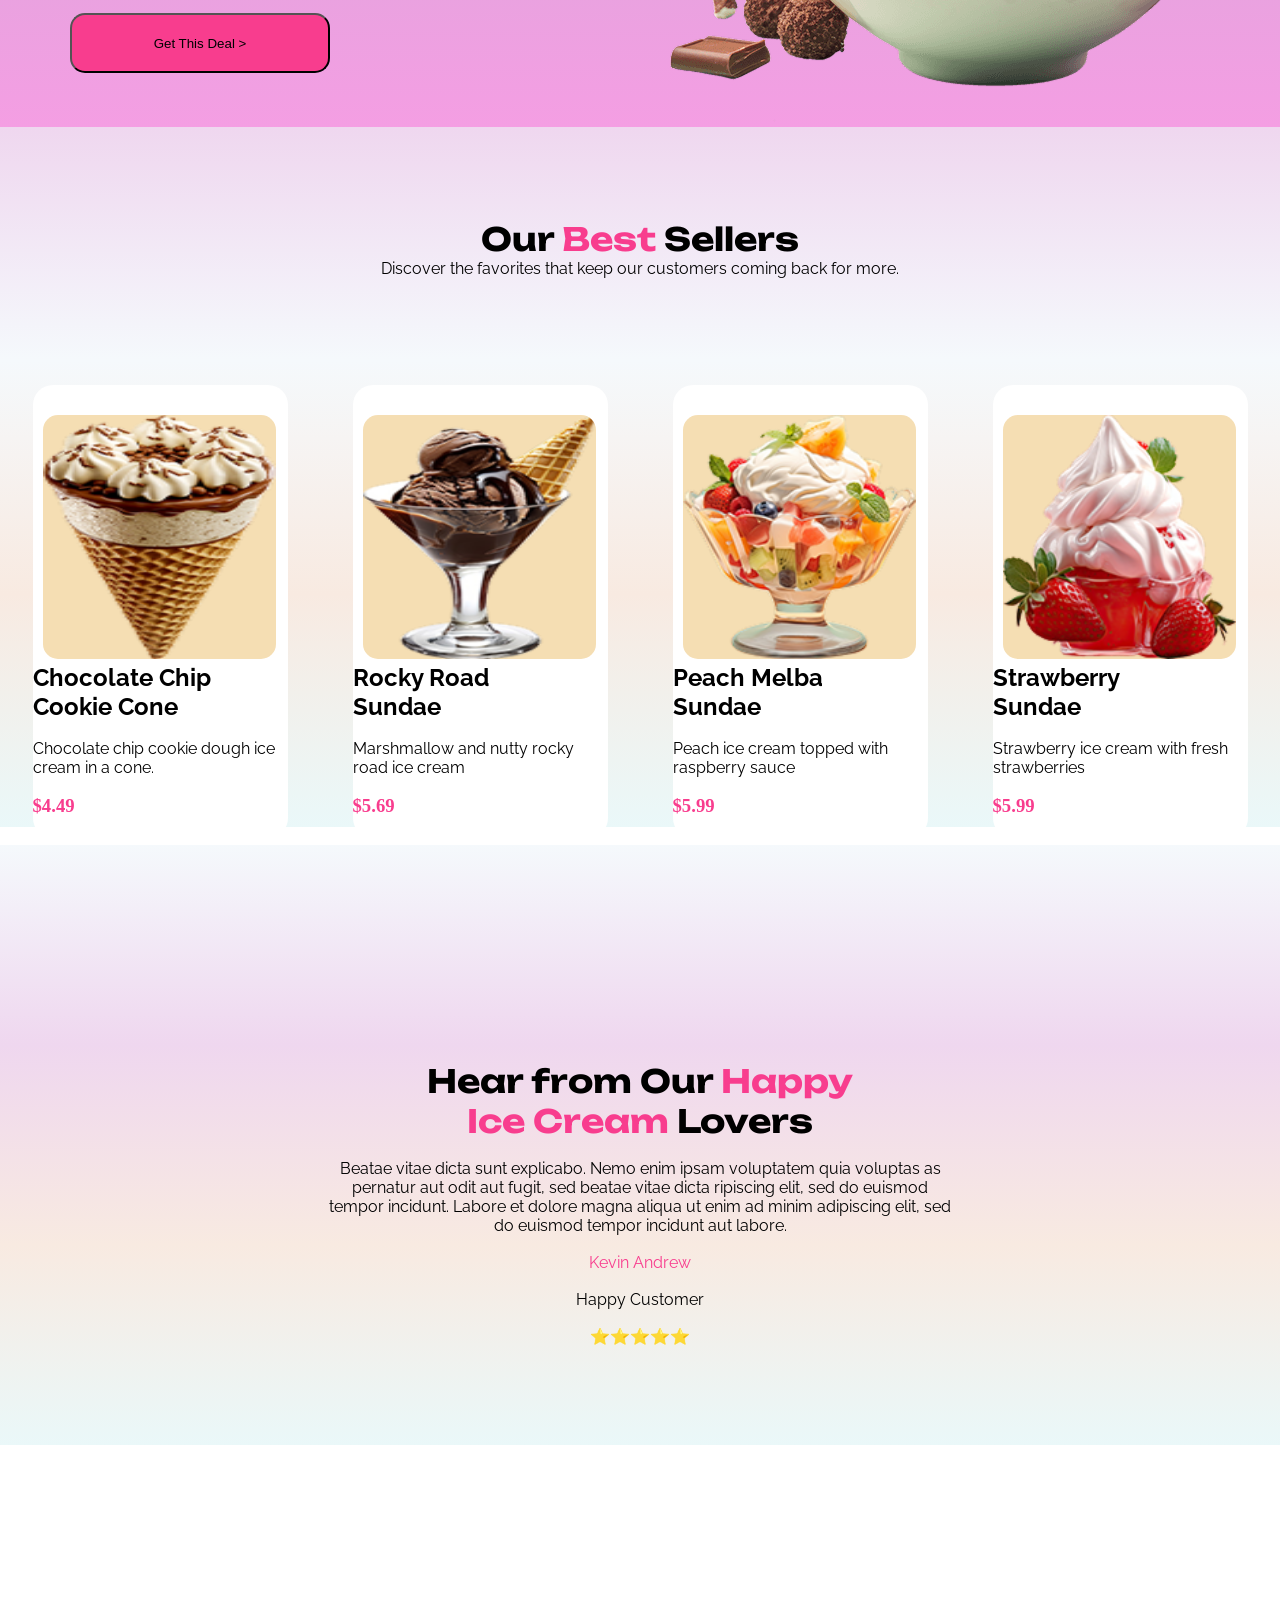
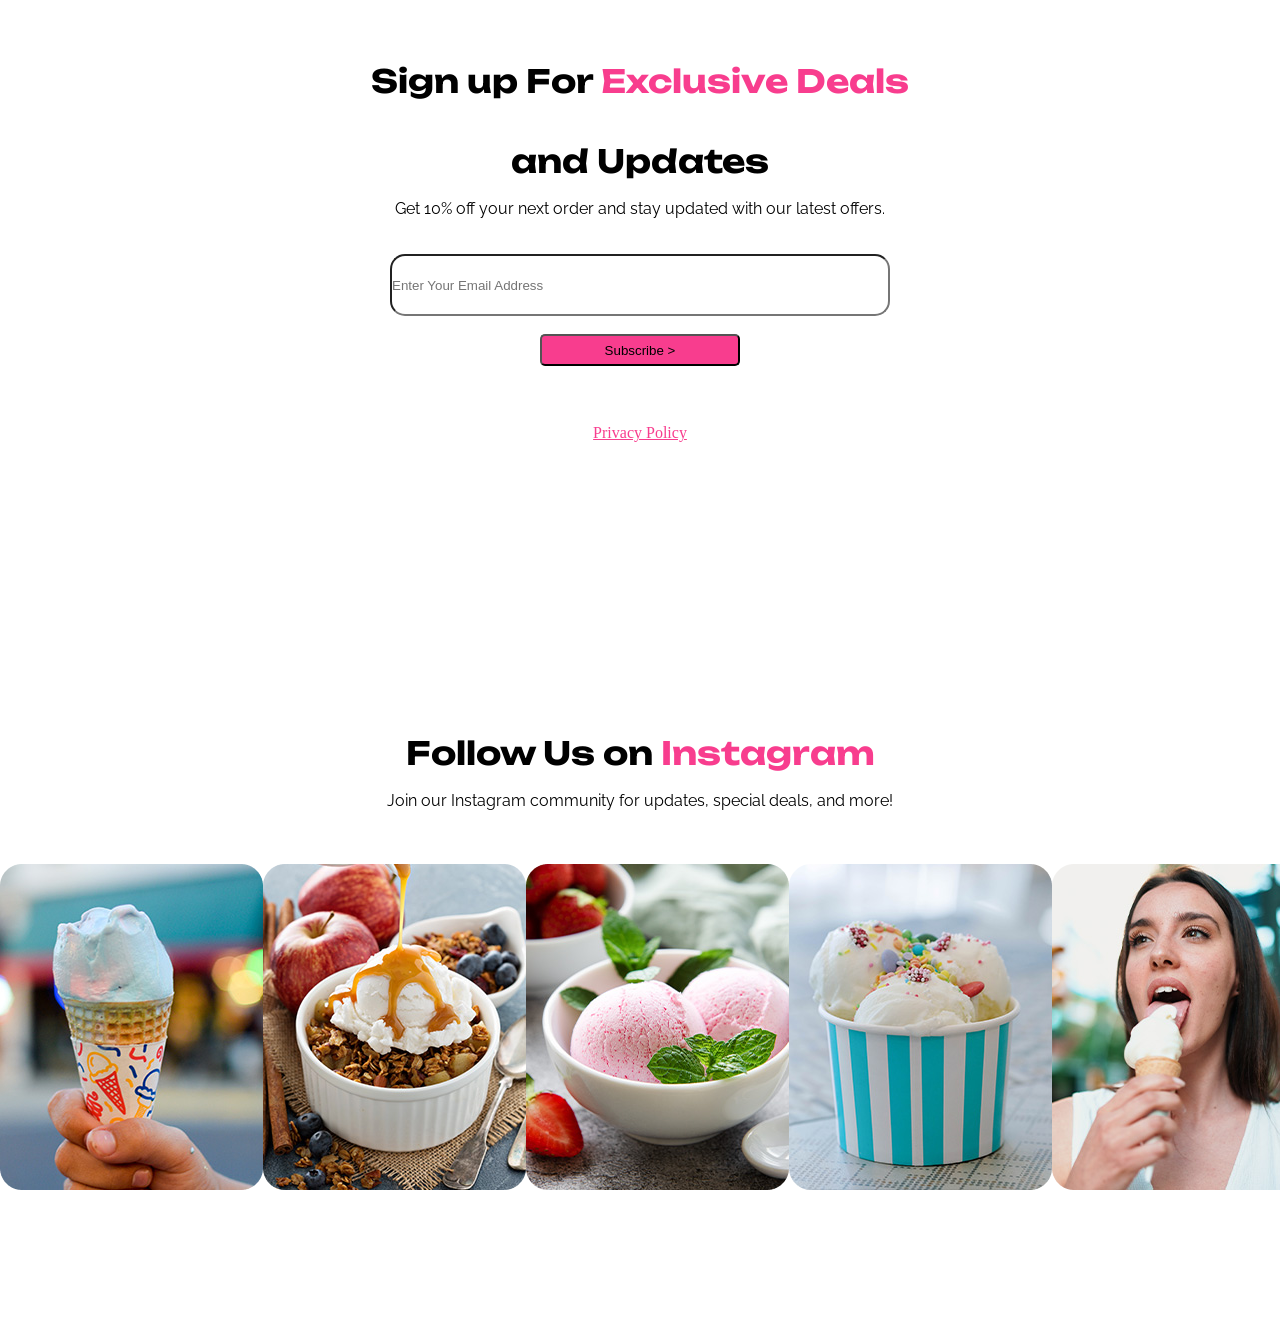
==== commit 2a586e89: "loyiha is" ====
--- a/index.html
+++ b/index.html
@@ -22,7 +22,7 @@
   <body>
     <div class="orabturuvchi">
       <div class="rasim" data-aos="fade-right">
-        <img src="./photo/logo (6).svg" alt="" />
+        <img src="./photo/logo (6).svg" alt=""  class=""/>
       </div>
       <div class="rasim-yozuvi">
         <h2>
--- a/style.css
+++ b/style.css
@@ -5,18 +5,20 @@
 }
 .orabturuvchi {
   background-image: linear-gradient(#efd7ef, #f5f9fc, #f8eae1, #eaf8f9);
-  height: 600px;
+  height: 700px;
+  padding: 20px;
 }
 .rasim {
   margin: 70px;
   margin-left: 90px;
+  
 }
 
-.p {
+.p{
   color: rgb(139, 16, 139);
   justify-self: start;
   margin-left: 150px;
-  margin-top: -120px;
+  margin-top: -125px;
 }
 .span {
   color: rgb(39, 39, 146);
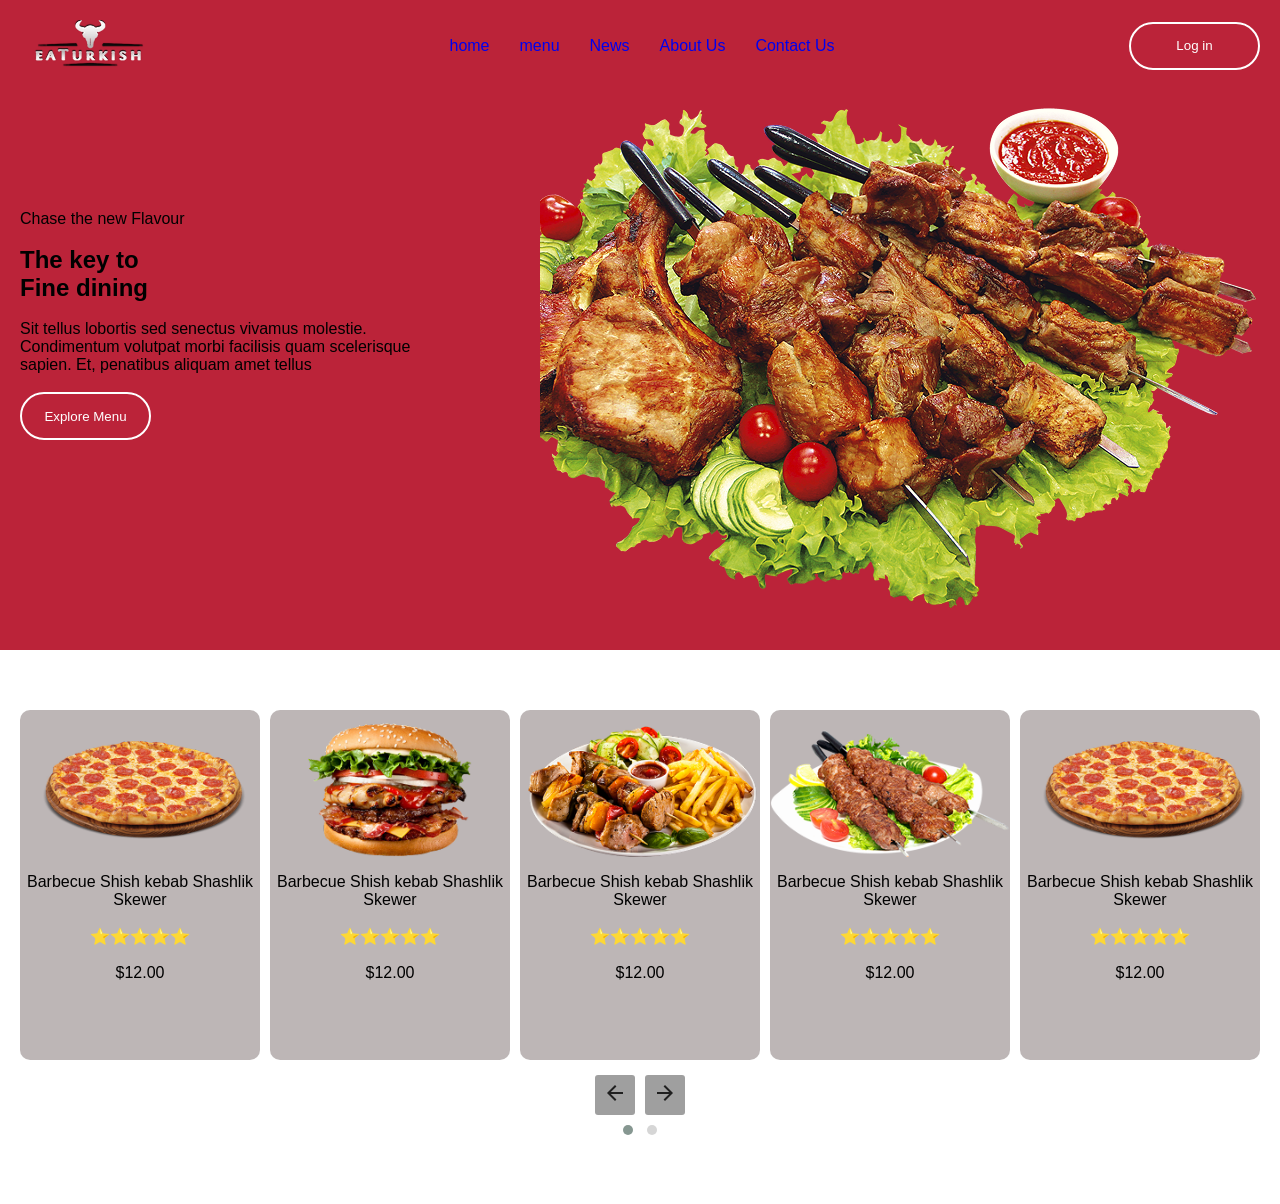
==== commit 99b5b24f: "lorem" ====
--- a/index.html
+++ b/index.html
@@ -3,415 +3,191 @@
   <head>
     <meta charset="UTF-8" />
     <meta name="viewport" content="width=device-width, initial-scale=1.0" />
-    <title>Loyiha ishi</title>
-    <link rel="preconnect" href="https://fonts.googleapis.com" />
-    <link rel="preconnect" href="https://fonts.gstatic.com" crossorigin />
+    <title>Document</title>
     <link
-      href="https://fonts.googleapis.com/css2?family=Unbounded:wght@200..900&display=swap"
       rel="stylesheet"
+      href="https://cdnjs.cloudflare.com/ajax/libs/OwlCarousel2/2.3.4/assets/owl.carousel.min.css"
+      integrity="sha512-tS3S5qG0BlhnQROyJXvNjeEM4UpMXHrQfTGmbQ1gKmelCxlSEBUaxhRBj/EFTzpbP4RVSrpEikbmdJobCvhE3g=="
+      crossorigin="anonymous"
+      referrerpolicy="no-referrer"
     />
-    <link rel="stylesheet" href="https://unpkg.com/aos@next/dist/aos.css" />
-    <link rel="preconnect" href="https://fonts.googleapis.com" />
-    <link rel="preconnect" href="https://fonts.gstatic.com" crossorigin />
     <link
-      href="https://fonts.googleapis.com/css2?family=Raleway:ital,wght@0,100..900;1,100..900&display=swap"
       rel="stylesheet"
+      href="https://cdnjs.cloudflare.com/ajax/libs/OwlCarousel2/2.3.4/assets/owl.theme.default.min.css"
+      integrity="sha512-sMXtMNL1zRzolHYKEujM2AqCLUR9F2C4/05cdbxjjLSRvMQIciEPCQZo++nk7go3BtSuK9kfa/s+a4f4i5pLkw=="
+      crossorigin="anonymous"
+      referrerpolicy="no-referrer"
     />
+
     <link rel="stylesheet" href="./style.css" />
   </head>
   <body>
-    <div class="orabturuvchi">
-      <div class="rasim" data-aos="fade-right">
-        <img src="./photo/logo (6).svg" alt=""  class=""/>
+    <header>
+      <div class="continer navbar">
+        <a href=""><img src="./img/logo.png" alt="" /></a>
+
+        <ul class="nav-links">
+          <li><a href="./index.html">home</a></li>
+          <li><a href="./pejes/Menu.html">menu</a></li>
+
+          <li><a href="./pejes/News.html">News</a></li>
+
+          <li><a href="./pejes/About Us.html">About Us</a></li>
+
+          <li><a href="./pejes/Contact Us.html">Contact Us</a></li>
+        </ul>
+        <button>Log in</button>
       </div>
-      <div class="rasim-yozuvi">
-        <h2>
-          <p class="p">Icy <span class="span">Tales</span></p>
-        </h2>
+    </header>
+    <main>
+      <section id="hero">
+        <div class="continer navbar nima">
+          <div class="right">
+            <p>Chase the new Flavour</p>
+            <br />
+            <h1>
+              The key to
+              <br />
+              Fine dining
+            </h1>
+            <br />
+            <p>
+              Sit tellus lobortis sed senectus vivamus molestie.
+              <br />
+              Condimentum volutpat morbi facilisis quam scelerisque
+              <br />
+              sapien. Et, penatibus aliquam amet tellus
+            </p>
+            <br />
+            <button>Explore Menu</button>
+          </div>
+          <div class="left">
+            <img src="./img/gosht.png" alt="" />
+          </div>
+        </div>
+      </section>
+      <section id="js">
+        <div class="continer">
+          <div class="owl-carousel owl-theme">
+            <div class="item  text">
+              <img src="./img/photos1.png" alt="" />
+              <p>Barbecue Shish kebab Shashlik
+                <br>  
+                Skewer</p>
+                <br>
+                <p>⭐⭐⭐⭐⭐</p>
+                <br>
+                <p>$12.00</p>
+            </div>
+              <div class="item  text">
+              <img src="./img/photos2.png" alt="" />
+              <p>Barbecue Shish kebab Shashlik
+                <br>  
+                Skewer</p>
+                <br>
+                <p>⭐⭐⭐⭐⭐</p>
+                <br>
+                <p>$12.00</p>
+            </div>
+              <div class="item  text">
+              <img src="./img/photos3.png" alt="" />
+              <p>Barbecue Shish kebab Shashlik
+                <br>  
+                Skewer</p>
+                <br>
+                <p>⭐⭐⭐⭐⭐</p>
+                <br>
+                <p>$12.00</p>
+            </div>
+              <div class="item  text">
+              <img src="./img/potos4.png" alt="" />
+              <p>Barbecue Shish kebab Shashlik
+                <br>  
+                Skewer</p>
+                <br>
+                <p>⭐⭐⭐⭐⭐</p>
+                <br>
+                <p>$12.00</p>
+            </div>
+                      <div class="item  text">
+              <img src="./img/photos1.png" alt="" />
+              <p>Barbecue Shish kebab Shashlik
+                <br>  
+                Skewer</p>
+                <br>
+                <p>⭐⭐⭐⭐⭐</p>
+                <br>
+                <p>$12.00</p>
+            </div>
+              <div class="item  text">
+              <img src="./img/photos2.png" alt="" />
+              <p>Barbecue Shish kebab Shashlik
+                <br>  
+                Skewer</p>
+                <br>
+                <p>⭐⭐⭐⭐⭐</p>
+                <br>
+                <p>$12.00</p>
+            </div>
+              <div class="item  text">
+              <img src="./img/photos3.png" alt="" />
+              <p>Barbecue Shish kebab Shashlik
+                <br>  
+                Skewer</p>
+                <br>
+                <p>⭐⭐⭐⭐⭐</p>
+                <br>
+                <p>$12.00</p>
+            </div>
+              <div class="item  text">
+              <img src="./img/potos4.png" alt="" />
+              <p>Barbecue Shish kebab Shashlik
+                <br>  
+                Skewer</p>
+                <br>
+                <p>⭐⭐⭐⭐⭐</p>
+                <br>
+                <p>$12.00</p>
+            </div>
+          </div>
+        </div>
+      </section>
+    </main>
 
-        <div class="home" data-aos="fade-down">
-          <p class="fonts">home</p>
-          <p class="fonts">About Us</p>
-          <p class="fonts">Pages</p>
-          <p class="fonts">Blog</p>
-          <p class="fonts">Faq's</p>
-          <button class="width">Contact Us ></button>
-        </div>
-      </div>
-      <br />
-      <br />
-      <br />
-      <br />
-      <br />
-      <br />
-      <br />
-      <br />
-      <br />
-      <br />
+    <script
+      src="https://cdnjs.cloudflare.com/ajax/libs/jquery/3.6.4/jquery.min.js"
+      integrity="sha512-pumBsjNRGGqkPzKHndZMaAG+bir374sORyzM3uulLV14lN5LyykqNk8eEeUlUkB3U0M4FApyaHraT65ihJhDpQ=="
+      crossorigin="anonymous"
+      referrerpolicy="no-referrer"
+    ></script>
 
-      <div class="milk" data-aos="fade-right">
-        <p><em class="fonts">Welcome to The</em></p>
-        <h1>
-          <p class="font">Discover <span class="rang font">Sweet</span></p>
+    <script
+      src="https://cdnjs.cloudflare.com/ajax/libs/OwlCarousel2/2.3.4/owl.carousel.min.js"
+      integrity="sha512-bPs7Ae6pVvhOSiIcyUClR7/q2OAsRiovw4vAkX+zJbw3ShAeeqezq50RIIcIURq7Oa20rW2n2q+fyXBNcU9lrw=="
+      crossorigin="anonymous"
+      referrerpolicy="no-referrer"
+    ></script>
 
-          <p class="font">Delights!</p>
-        </h1>
-        <p class="fonts">
-          <b>
-            Relish the timeless taste of handcrafted ice cream, made
-            <br />
-            with passion and the finest ingredients.
-          </b>
-        </p>
-        <br />
-        <button class="musqaymoq">Browse Our Classic Flavors ></button>
-      </div>
-    </div>
-    <div class="rasim-mkl">
-      <img
-        src="./photo/banner-image.png.png"
-        alt=""
-        class="rasim-mkl"
-        data-aos="fade-up"
-      />
-      <div class="mkl"></div>
-    </div>
-    <div class="njk">
-      <img
-        src="./photo/relive-image.png.png"
-        alt=""
-        class="njk"
-        data-aos="fade-right"
-      />
-    </div>
-    <div class="yoziv" data-aos="fade-left">
-      <h1 class="font">
-        Relive the Sweet
-        <br />
-        Memories of Classic
-        <br />
-        <span class="rang"> Ice Creams</span>
-      </h1>
-      <p class="fonts">
-        From rich chocolate fudge to creamy vanilla sundaes,
-        <br />
-        discover our menu of classic ice cream creations.
-      </p>
-      <br />
-      <button class="tugma">Explore Our Menu ></button>
-    </div>
-    <br />
-    <br />
-    <br />
-    <div class="orabturuvchi">
-      <br />
-      <br />
-      <br />
-      <br />
-      <center data-aos="fade-down">
-        <h1 class="font">Our <span class="rang">Classic </span> Favorites</h1>
-        <p class="fonts">Check out our top products that our customers love.</p>
-      </center>
-    </div>
-    <br />
-    <div class="continer">
-      <div class="wrapper" data-aos="fade-right">
-        <img src="./photo/13.png" alt="" class="img" />
-        <h2 class="fonts">
-          Chocolate
-          <br />
-          Brownie Sundae
-        </h2>
-        <br />
-        <p>Rich chocolate ice cream with chunks of brownie.</p>
-        <br />
-        <h3 class="rang">$5.49</h3>
-      </div>
-      <div class="wrapper" data-aos="fade-right">
-        <img src="./photo/14.png" alt="" class="img" />
-        <h2 class="fonts">
-          Strawberry
-          <br />
-          Shortcake
-        </h2>
-        <br />
-        <p>Strawberry ice cream layered with shortcake</p>
-        <br />
-        <h3 class="rang">$5.29</h3>
-      </div>
-      <div class="wrapper" data-aos="fade-left">
-        <img src="./photo/15.png" alt="" class="img" />
-        <h2 class="fonts">
-          Mint Chocolate
-          <br />
-          Chip Cone
-        </h2>
-        <br />
-        <p>Refreshing mint ice cream with chocolate chips.</p>
-        <br />
-        <h3 class="rang">$3.99</h3>
-      </div>
-      <div class="wrapper" data-aos="fade-left">
-        <img src="./photo/16.png" alt="" class="img" />
-        <h2 class="fonts">
-          Classic Vanilla
-          <br />
-          Ice Cream
-        </h2>
-        <br />
-        <p>Creamy vanilla ice cream topped with cherry.</p>
-        <br />
-        <h3 class="rang">$4.99</h3>
-      </div>
-    </div>
-    <br />
-    <br />
-    <br />
-    <div class="bhg">
-      <center data-aos="fade-down">
-        <h1 class="font" data-aos="">
-          Explore Our <span class="rang">Categories</span>
-        </h1>
-        <p>
-          Browse through our different categories to find your favorite ice
-          cream treats.
-        </p>
-      </center>
-    </div>
-    <br />
-    <br />
-    <br />
-    <br />
-    <br />
-    <div class="content">
-      <div class="vvv" data-aos="fade-right">
-        <img src="./photo/categories-image1.jpg.png" alt="" class="vvv" />
-      </div>
-      <div class="vvv" data-aos="fade-right">
-        <img src="./photo/Figure.png" alt="" class="vvv" />
-      </div>
-      <div class="vvv" data-aos="fade-left">
-        <img src="./photo/categories-image3.jpg.png" alt="" class="vvv" />
-      </div>
-      <div class="vvv" data-aos="fade-left">
-        <img src="./photo/Figure (1).png" alt="" class="vvv" />
-      </div>
-    </div>
-    <div class="class">
-      <br />
-      <br />
-      <br />
-      <br />
-      <br />
-      <br />
-      <br />
-      <br />
-      <div class="head">
-        <div class="dast" data-aos="fade-right">
-          <div class="ggg">
-            <img src="./photo/Heading 2.svg" alt="" />
-          </div>
+    <script>
+      $(".owl-carousel").owlCarousel({
+        loop: true,
+        margin: 10,
+        nav: true,
+        autoplay:true,
+autoplayTimeout:1000,
 
-          <br />
-          <br />
-          <h2 class="font xxx">Buy One Sundae, Get One 50% Off!</h2>
-          <br />
-          <br />
-          <button class="tugma lll">Get This Deal ></button>
-        </div>
-        <br />
-
-        <div class="salom" data-aos="fade-left">
-          <img src="./photo/37.png" alt="" />
-        </div>
-      </div>
-    </div>
-    <div class="orabturuvchi">
-      <br />
-      <br />
-      <br />
-      <br />
-      <center data-aos="fade-down">
-        <h1 class="font">Our <span class="rang"> Best</span> Sellers</h1>
-        <p class="fonts">
-          Discover the favorites that keep our customers coming back for more.
-        </p>
-      </center>
-    </div>
-    <br />
-    <div class="continer">
-      <div class="wrapper" data-aos="fade-right">
-        <img src="./photo/38.png" alt="" class="img" />
-        <h2 class="fonts">
-          Chocolate Chip
-          <br />
-          Cookie Cone
-        </h2>
-        <br />
-        <p class="fonts">Chocolate chip cookie dough ice cream in a cone.</p>
-        <br />
-        <h3 class="rang">$4.49</h3>
-      </div>
-      <div class="wrapper" data-aos="fade-right">
-        <img src="./photo/39.png" alt="" class="img" />
-        <h2 class="fonts">
-          Rocky Road
-          <br />
-          Sundae
-        </h2>
-        <br />
-        <p class="fonts">Marshmallow and nutty rocky road ice cream</p>
-        <br />
-        <h3 class="rang">$5.69</h3>
-      </div>
-      <div class="wrapper" data-aos="fade-left">
-        <img src="./photo/40.png" alt="" class="img" />
-        <h2 class="fonts">
-          Peach Melba
-          <br />
-          Sundae
-        </h2>
-        <br />
-        <p class="fonts">Peach ice cream topped with raspberry sauce</p>
-        <br />
-        <h3 class="rang">$5.99</h3>
-      </div>
-      <div class="wrapper" data-aos="fade-left">
-        <img src="./photo/41.png" alt="" class="img" />
-        <h2 class="fonts">
-          Strawberry
-          <br />
-          Sundae
-        </h2>
-        <br />
-        <p class="fonts">Strawberry ice cream with fresh strawberries</p>
-        <br />
-        <h3 class="rang">$5.99</h3>
-      </div>
-    </div>
-    <center>
-      <div class="title">
-        <br />
-        <br />
-        <br />
-        <br />
-        <br />
-        <br />
-        <br />
-        <br />
-        <br />
-        <br />
-        <br />
-        <br />
-        <h1 class="font" data-aos="fade-right">
-          Hear from Our <span class="rang">Happy</span>
-        </h1>
-        <h1 class="font" data-aos="fade-left">
-          <span class="rang">Ice Cream</span> Lovers
-        </h1>
-        <br />
-        <p class="fonts">
-          Beatae vitae dicta sunt explicabo. Nemo enim ipsam voluptatem quia
-          voluptas as
-          <br />
-          pernatur aut odit aut fugit, sed beatae vitae dicta ripiscing elit,
-          sed do euismod
-          <br />
-          tempor incidunt. Labore et dolore magna aliqua ut enim ad minim
-          adipiscing elit, sed
-          <br />
-          do euismod tempor incidunt aut labore.
-        </p>
-        <br />
-        <p class="rang fonts">Kevin Andrew</p>
-        <br />
-        <p class="fonts">Happy Customer</p>
-        <br />
-        <p>⭐⭐⭐⭐⭐</p>
-      </div>
-    </center>
-    <center>
-      <div class="kolor">
-        <br />
-        <br />
-        <br />
-        <br />
-        <br />
-        <br />
-        <br />
-        <br />
-        <br />
-        <br />
-        <br />
-        <br />
-        <h1 class="font" data-aos="fade-right">
-          Sign up For <span class="rang">Exclusive Deals</span>
-        </h1>
-        <h1 class="font" data-aos="fade-left">
-          <br />
-          and Updates
-        </h1>
-        <br />
-        <p class="fonts">
-          Get 10% off your next order and stay updated with our latest offers.
-        </p>
-        <br />
-        <br />
-        <div class="iinput" data-aos="fade-up">
-          <input
-            type="text"
-            class="iinput"
-            placeholder="Enter Your Email Address"
-          />
-          <br />
-          <br />
-          <input type="submit" class="nima" value="Subscribe >" />
-        </div>
-        <br>
-        <br>
-        <br>
-        <br>
-        <br>
-        <br>
-    <a href="" class="rang">Privacy Policy</a >
-      </div>
-    </center>
-    <br>
-    <br>
-    <br>
-    <br>
-    <br>
-    <br>
-    <br>
-    <br>
-    <br>
-    <br>
-    <br>
-    <br>
-    <br>
-    <br>
-    <br>
-    <br>   
-   <div class="vitae">
-     <center >
-     <h1 class="font"> Follow Us on <span class="rang">Instagram</span></h1>
-     <br>
-     <p class="fonts">Join our Instagram community for updates, special deals, and more!</p>
-    </center>
-    <br>
-    <br>
-    <br>
-  <div class="img-ucun">
-      <img src="./photo/23 (1).png" alt="" data-aos="fade-down">
-    <img src="./photo/24.png" alt="" data-aos="fade-up">
-    <img src="./photo/Item.png" alt="" data-aos="fade-down">
-    <img src="./photo/Item (1).png" alt="" data-aos="fade-up">
-    <img src="./photo/Item (2).png" alt="" data-aos="fade-down">
-  </div>
-   </div>
+        responsive: {
+          0: {
+            items: 1,
+          },
+          600: {
+            items: 3,
+          },
+          1000: {
+            items: 5,
+          },
+        },
+      });
+    </script>
   </body>
-  <script src="https://unpkg.com/aos@next/dist/aos.js"></script>
-  <script>
-    AOS.init();
-  </script>
 </html>
--- a/style.css
+++ b/style.css
@@ -3,192 +3,91 @@
   margin: 0;
   box-sizing: border-box;
 }
-.orabturuvchi {
-  background-image: linear-gradient(#efd7ef, #f5f9fc, #f8eae1, #eaf8f9);
-  height: 700px;
-  padding: 20px;
+.continer {
+  max-width: 1301px;
+  width: 100%;
+  margin: 0 auto;
+  padding: 0 20px;
+  font-family: sans-serif;
 }
-.rasim {
-  margin: 70px;
-  margin-left: 90px;
-  
+header {
+  background-color: #bb2339;
+  padding-top: 20px;
+  padding-bottom: 20px;
+  position: fixed;
+  width: 100%;
+}
+a {
+  text-decoration: none;
+  color: w;
+}
+ul {
+  list-style: none;
+}
+.navbar {
+  display: flex;
+  align-items: center;
+  justify-content: space-between;
+}
+.nav-links {
+  display: flex;
+  align-items: center;
+  gap: 30px;
+}
+.navbar button {
+  width: 131px;
+  height: 48px;
+  border-radius: 100px;
+  background-color: transparent;
+  border: solid 2px #fff;
+  color: white;
+  transition: all 0.3s linear;
+}
+#hero {
+  background-color: #bb2339;
+}
+.navbar button:hover {
+  width: 131px;
+  height: 48px;
+  border-radius: 100px;
+  background-color: white;
+  color: red;
+}
+.left {
+  margin-top: 100px;
+}
+#js {
+  padding-top: 60px;
+  padding-bottom: 60px;
 }
 
-.p{
-  color: rgb(139, 16, 139);
-  justify-self: start;
-  margin-left: 150px;
-  margin-top: -125px;
+.text {
+  text-align: center;
+  background-color: #b9b2b2f0;
+  border-radius: 10px;
+  height: 350px;
 }
-.span {
-  color: rgb(39, 39, 146);
-  justify-self: start;
-  margin-left: 0px;
+
+.text img:hover {
+  transform: scale(1.05);
+  transition: all 0.2s linear;
 }
-.home {
-  display: flex;
-  justify-content: center;
-  gap: 40px;
-  margin-top: -20px;
+.owl-next , .owl-prev{
+    background-color: rgba(0, 0, 0, 0.376) !important; 
+    width: 40px !important;
+    height: 40px !important;
 }
-.width:hover {
-  width: 150px;
-  height: 30px;
-  transform: scale(1.1);
-  box-shadow: 1px 1px 40px #6d3cc7;
-  background-color: #f83d8e;
-  border-radius: 15px;
-  color: white;
-  text-shadow: 10px 10px 10px #eaf8f9;
-  border: none;
+
+.owl-next::after{
+content: url("./img/chapga.svg");
 }
-.width {
-  width: 150px;
-  height: 30px;
-  border-radius: 15px;
-  background-color: rgb(243, 74, 74);
-  margin-left: 70px;
-  border: none;
+.owl-next span{
+    display: none;
 }
-.font {
-  font-family: "Unbounded", sans-serif;
+.owl-prev::after{
+content: url("./img/mayaqa.svg");
 }
-.rang {
-  color: #f83d8e;
+.owl-prev span{
+    display: none;
+
 }
-.musqaymoq {
-  width: 200px;
-  height: 32px;
-  border-radius: 10px;
-  background-color: #683292;
-  color: white;
-}
-.milk {
-  margin-left: 90px;
-}
-.rasim-mkl {
-  width: 400px;
-  height: 400px;
-  margin-left: 400px;
-  margin-top: -220px;
-}
-.mkl {
-  width: 550px;
-  height: 500px;
-  border-radius: 50%;
-  margin-left: 290px;
-  margin-top: -490px;
-  background-color: rgb(0, 0, 0, 0.5);
-}
-.njk {
-  width: 400px;
-  height: 400px;
-  margin-left: 20px;
-}
-.tugma:hover {
-  width: 150px;
-  height: 30px;
-  transform: scale(1.1);
-  box-shadow: 1px 1px 40px #6d3cc7;
-  background-color: #f83d8e;
-  border-radius: 15px;
-  color: white;
-  text-shadow: 10px 10px 10px #eaf8f9;
-  border: none;
-}
-.tugma {
-  width: 150px;
-  height: 30px;
-  background-color: #f83d8e;
-  border-radius: 15px;
-}
-.yoziv {
-  margin-left: 900px;
-  margin-top: -250px;
-}
-.continer {
-  display: flex;
-  justify-content: space-around;
-}
-.wrapper {
-  background-color: white;
-  width: 255px;
-  height: 453px;
-  border-radius: 20px;
-  margin-top: -460px;
-}
-.img {
-  margin-top: 30px;
-  margin-left: 10px;
-  background-color: wheat;
-  width: 233px;
-  height: 244px;
-  border-radius: 15px;
-}
-.content {
-  display: flex;
-  justify-content: space-around;
-}
-.vvv {
-  border-radius: 20px;
-  display: flex;
-}
-.class {
-  background-image: linear-gradient(#68329263, #e303b662);
-  height: 600px;
-}
-.head {
-  margin: 70px;
-}
-.salom {
-  margin-left: 600px;
-  margin-top: -500px;
-  width: 300px;
-  height: 300px;
-}
-.ggg {
-  margin-top: -70px;
-}
-.xxx {
-  color: white;
-}
-.lll:hover {
-  width: 260px;
-  height: 60px;
-}
-.lll {
-  width: 260px;
-  height: 60px;
-}
-.ranggggg {
-  background-image: linear-gradient(#efd7ef, #f5f9fc, #f8eae1, #eaf8f9);
-  height: 600px;
-}
-.fonts {
-  font-family: "Raleway", sans-serif;
-}
-.title {
-  height: 600px;
-  background-image: linear-gradient(#f5f9fc, #efd7ef, #f8eae1, #eaf8f9);
-}
-.kolor {
-  height: 600px;
-}
-.iinput {
-  width: 500px;
-  height: 62px;
-  border-radius: 15px;
-}
-.nima {
-  width: 200px;
-  height: 32px;
-  border-radius: 5px;
-  background-color: #f83d8e;
-}
-.vitae {
-  height: 600px;
-}
-.img-ucun {
-  display: flex;
-  justify-content: space-around;
-}
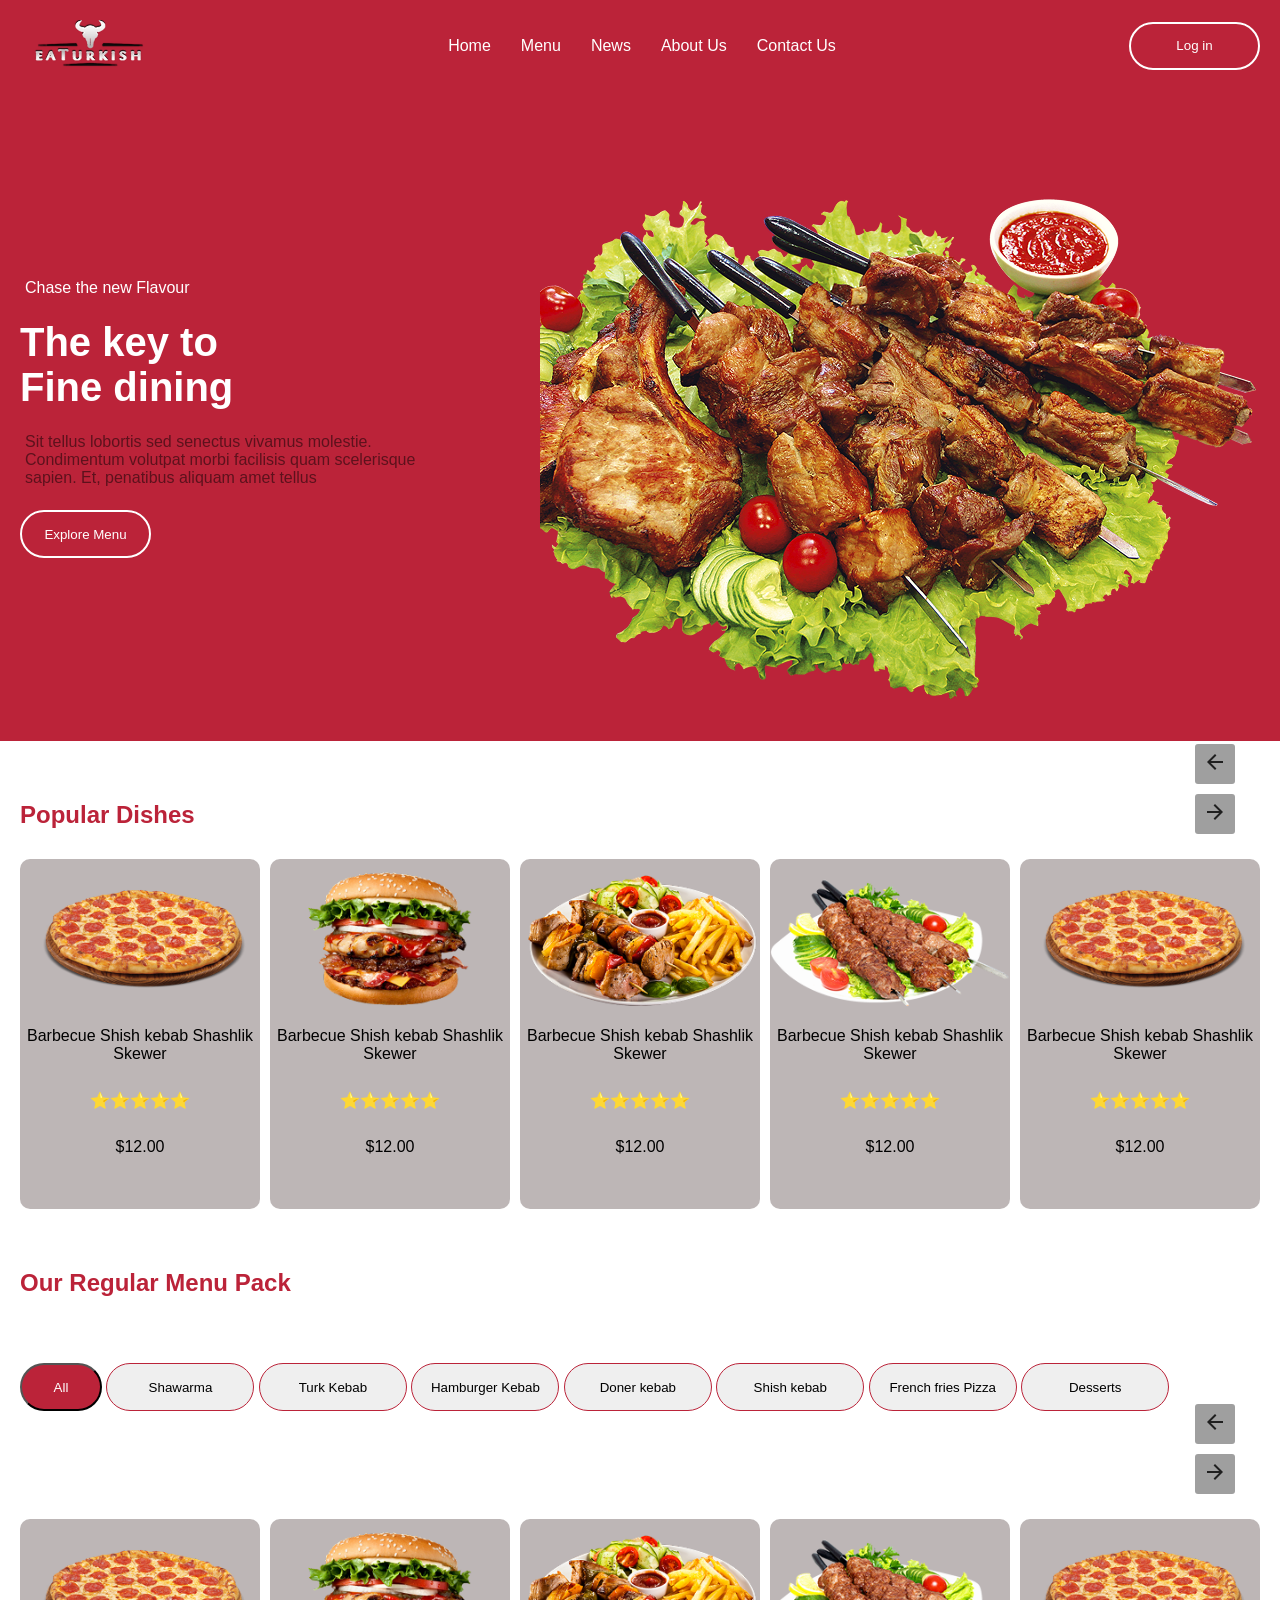
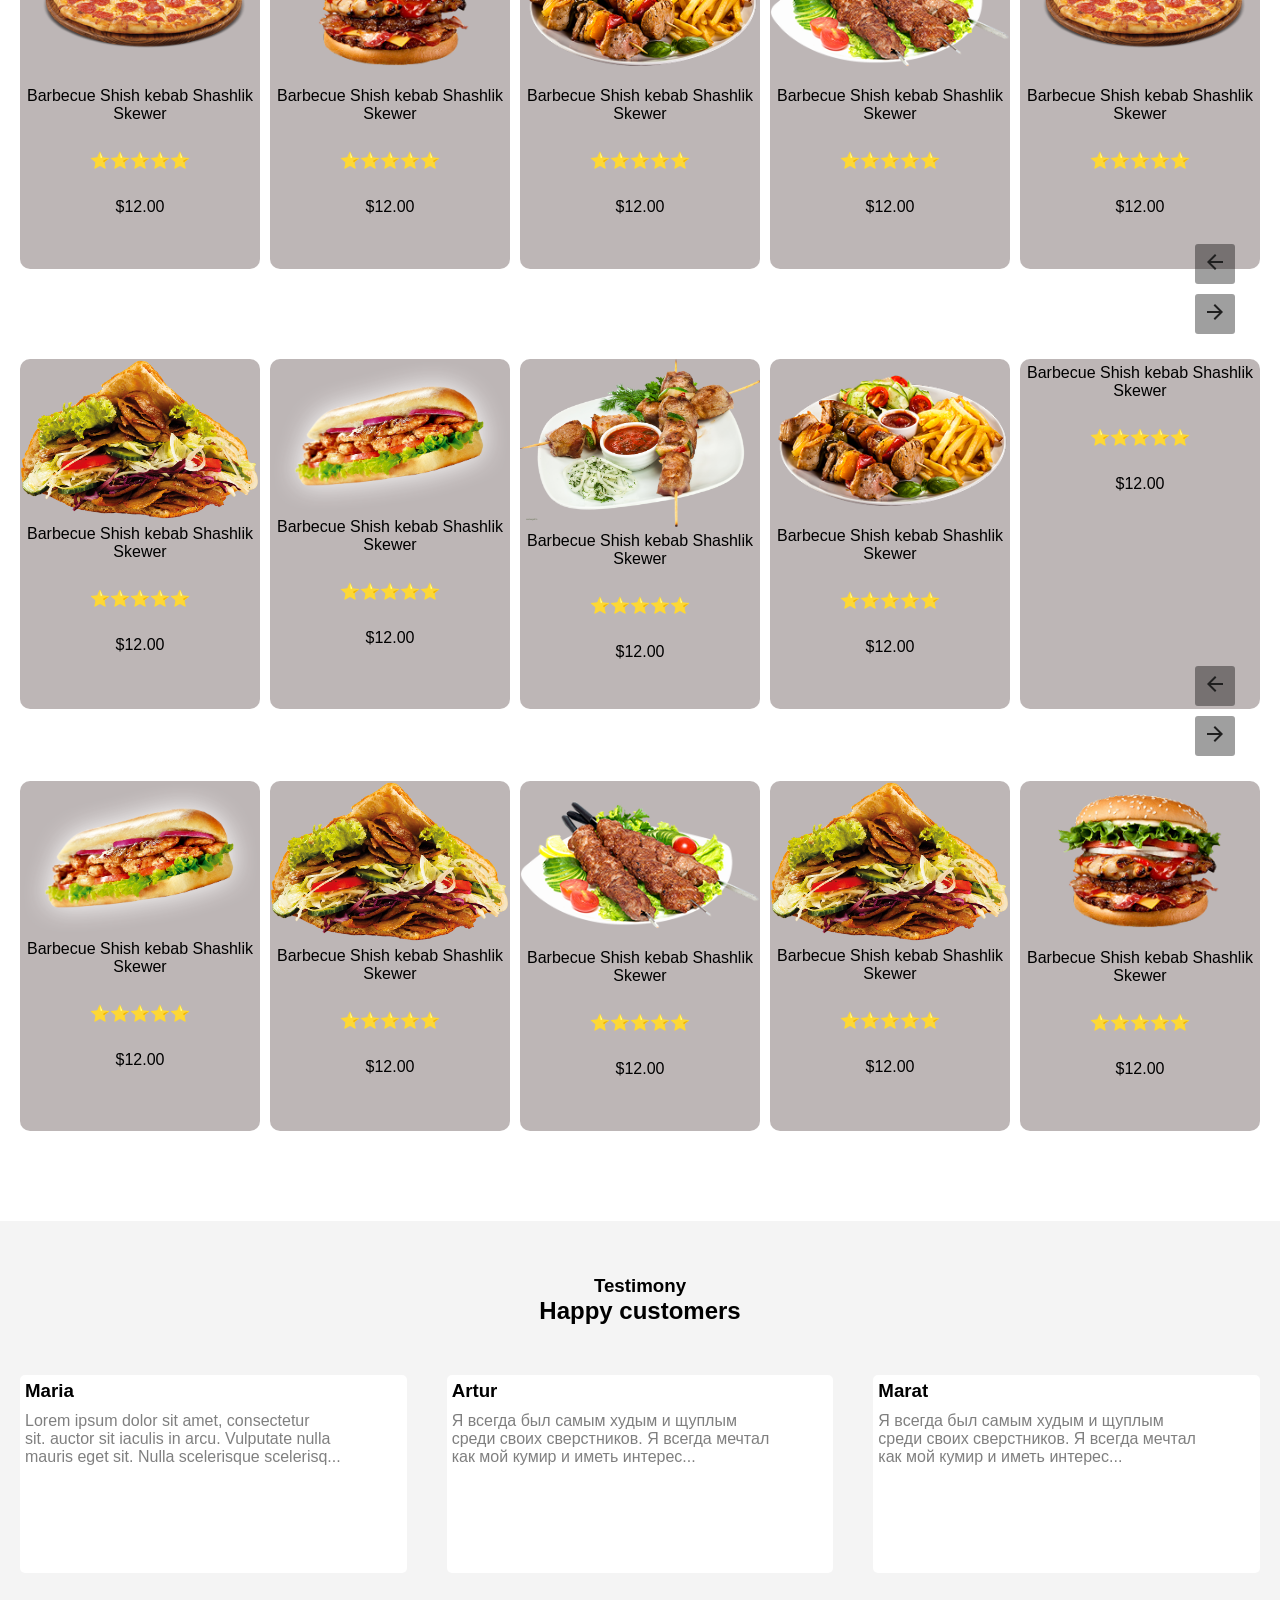
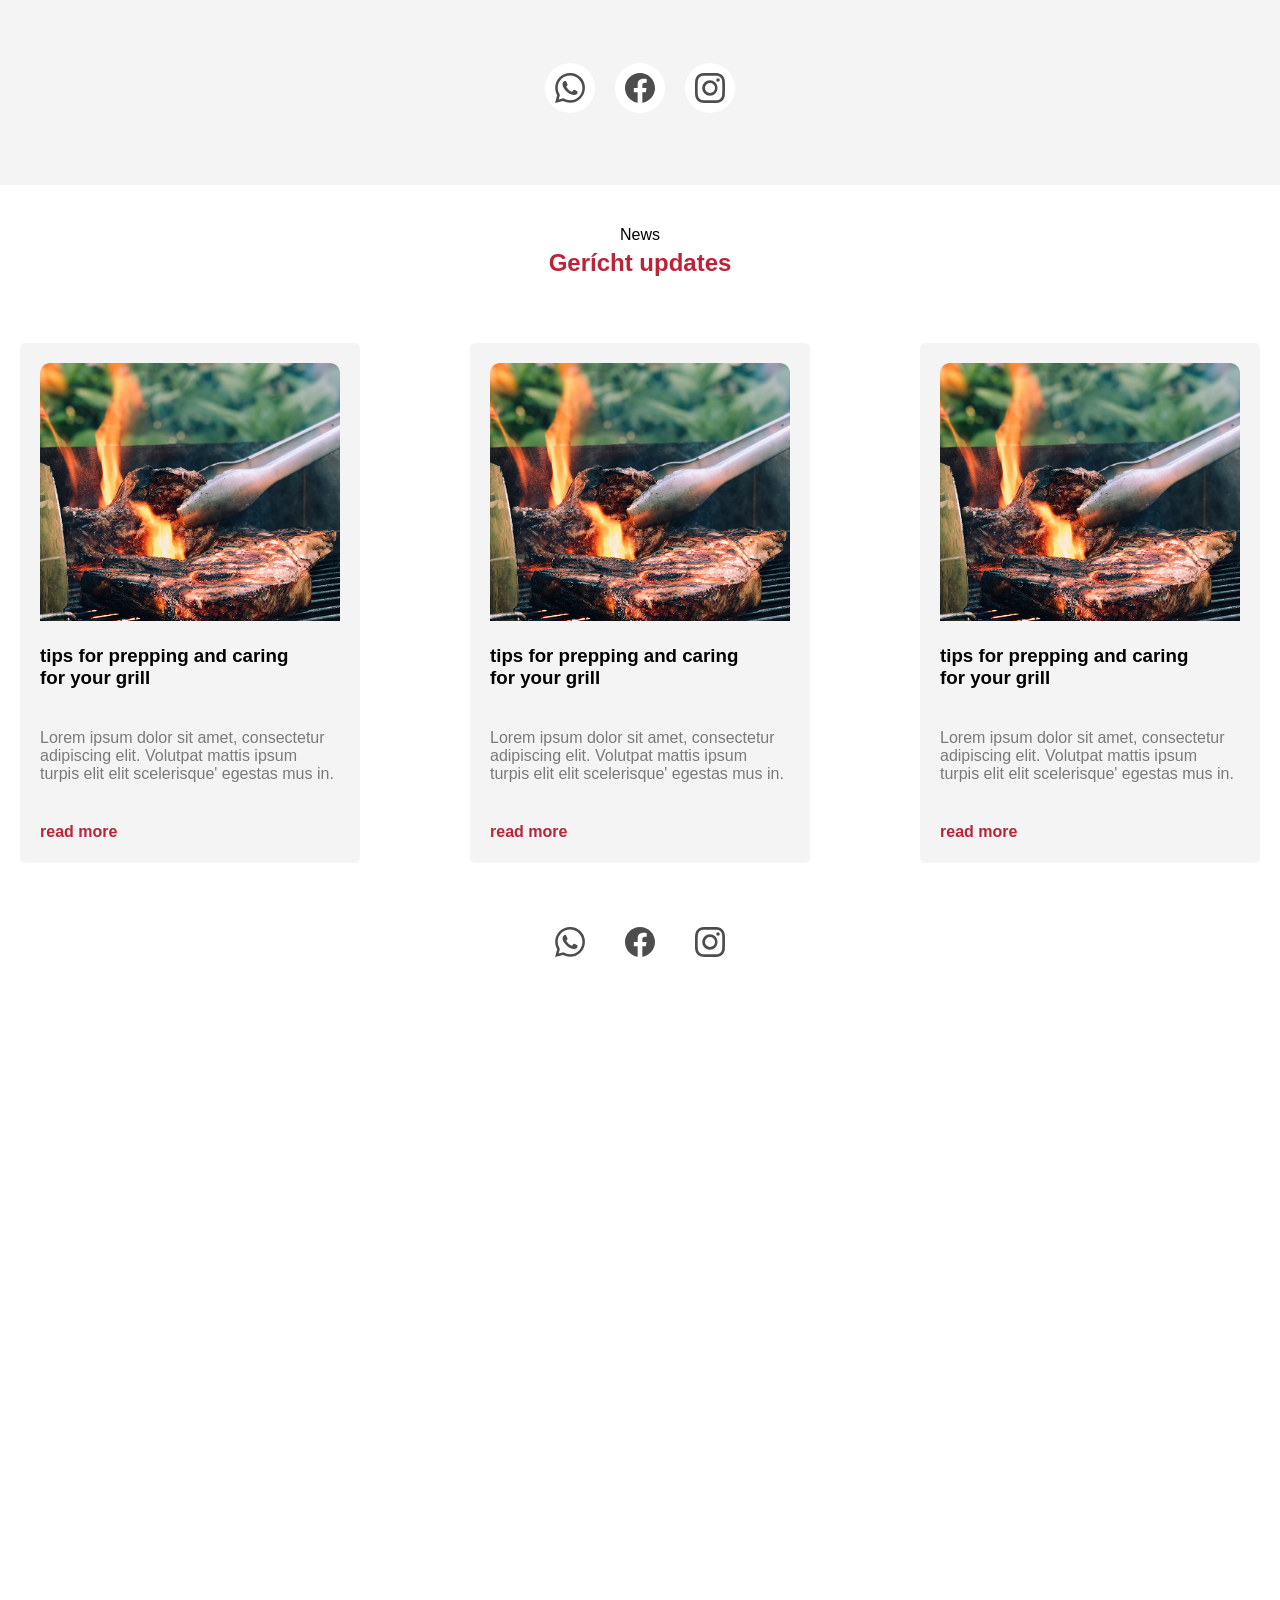
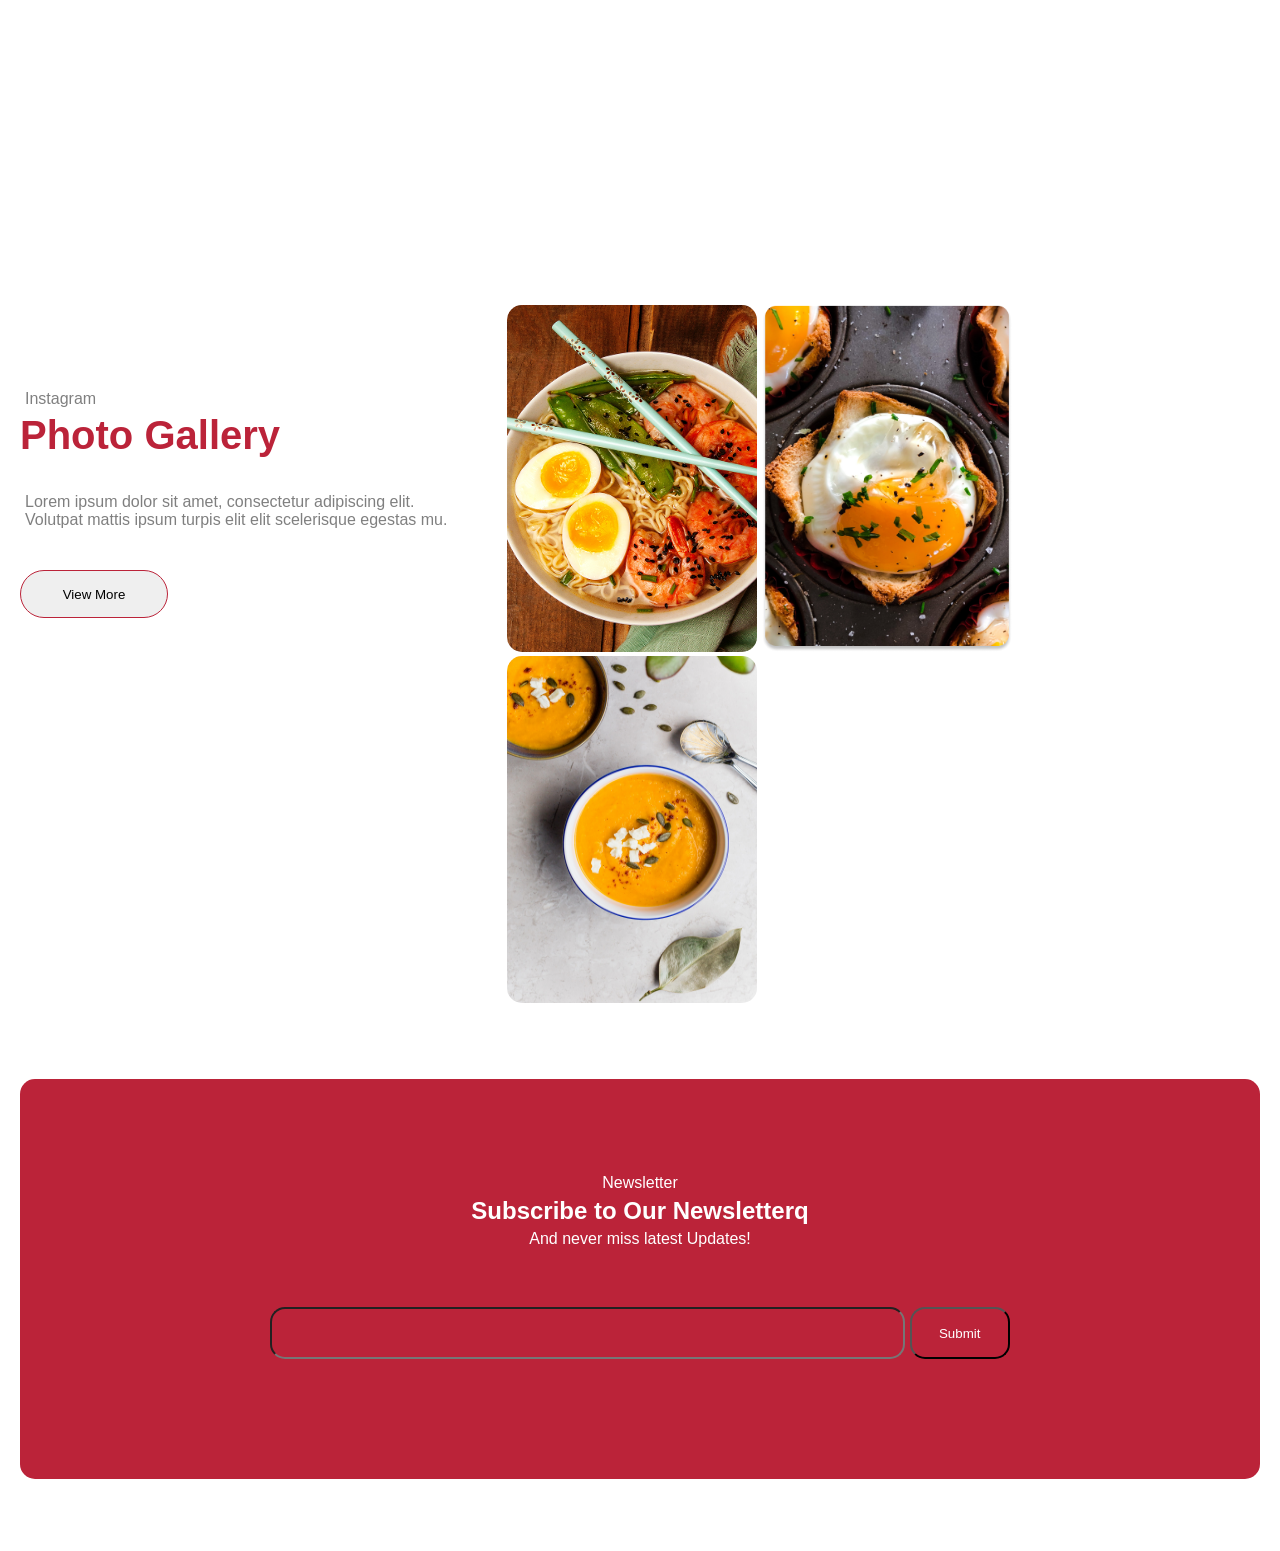
==== commit 8a421c58: "oo" ====
--- a/index.html
+++ b/index.html
@@ -22,13 +22,29 @@
     <link rel="stylesheet" href="./style.css" />
   </head>
   <body>
+    <!-- From Uiverse.io by dexter-st -->
+    <div class="loader-wrapper">
+      <span class="loader-letter">Y</span>
+      <span class="loader-letter">u</span>
+      <span class="loader-letter">k</span>
+      <span class="loader-letter">l</span>
+      <span class="loader-letter">a</span>
+      <span class="loader-letter">n</span>
+      <span class="loader-letter">m</span>
+      <span class="loader-letter">o</span>
+      <span class="loader-letter">q</span>
+      <span class="loader-letter">d</span>
+      <span class="loader-letter">a</span>
+      <div class="loader"></div>
+    </div>
+
     <header>
       <div class="continer navbar">
         <a href=""><img src="./img/logo.png" alt="" /></a>
 
         <ul class="nav-links">
-          <li><a href="./index.html">home</a></li>
-          <li><a href="./pejes/Menu.html">menu</a></li>
+          <li><a href="./index.html">Home</a></li>
+          <li><a href="./pejes/Menu.html">Menu</a></li>
 
           <li><a href="./pejes/News.html">News</a></li>
 
@@ -43,15 +59,15 @@
       <section id="hero">
         <div class="continer navbar nima">
           <div class="right">
-            <p>Chase the new Flavour</p>
+            <p class="color">Chase the new Flavour</p>
             <br />
-            <h1>
+            <h1 class="size color">
               The key to
               <br />
               Fine dining
             </h1>
             <br />
-            <p>
+            <p class="rang-culi">
               Sit tellus lobortis sed senectus vivamus molestie.
               <br />
               Condimentum volutpat morbi facilisis quam scelerisque
@@ -67,91 +83,781 @@
         </div>
       </section>
       <section id="js">
-        <div class="continer">
+        <div class="continer otasi">
+          <h1 class="rang">Popular Dishes</h1>
           <div class="owl-carousel owl-theme">
-            <div class="item  text">
+            <div class="item text">
               <img src="./img/photos1.png" alt="" />
-              <p>Barbecue Shish kebab Shashlik
-                <br>  
-                Skewer</p>
-                <br>
-                <p>⭐⭐⭐⭐⭐</p>
-                <br>
-                <p>$12.00</p>
-            </div>
-              <div class="item  text">
+              <p>
+                Barbecue Shish kebab Shashlik
+                <br />
+                Skewer
+              </p>
+              <br />
+              <p>⭐⭐⭐⭐⭐</p>
+              <br />
+              <p>$12.00</p>
+            </div>
+            <div class="item text">
               <img src="./img/photos2.png" alt="" />
-              <p>Barbecue Shish kebab Shashlik
-                <br>  
-                Skewer</p>
-                <br>
-                <p>⭐⭐⭐⭐⭐</p>
-                <br>
-                <p>$12.00</p>
-            </div>
-              <div class="item  text">
+              <p>
+                Barbecue Shish kebab Shashlik
+                <br />
+                Skewer
+              </p>
+              <br />
+              <p>⭐⭐⭐⭐⭐</p>
+              <br />
+              <p>$12.00</p>
+            </div>
+            <div class="item text">
               <img src="./img/photos3.png" alt="" />
-              <p>Barbecue Shish kebab Shashlik
-                <br>  
-                Skewer</p>
-                <br>
-                <p>⭐⭐⭐⭐⭐</p>
-                <br>
-                <p>$12.00</p>
-            </div>
-              <div class="item  text">
-              <img src="./img/potos4.png" alt="" />
-              <p>Barbecue Shish kebab Shashlik
-                <br>  
-                Skewer</p>
-                <br>
-                <p>⭐⭐⭐⭐⭐</p>
-                <br>
-                <p>$12.00</p>
-            </div>
-                      <div class="item  text">
+              <p>
+                Barbecue Shish kebab Shashlik
+                <br />
+                Skewer
+              </p>
+              <br />
+              <p>⭐⭐⭐⭐⭐</p>
+              <br />
+              <p>$12.00</p>
+            </div>
+            <div class="item text">
+              <img src="./img/photos4.png" alt="" />
+              <p>
+                Barbecue Shish kebab Shashlik
+                <br />
+                Skewer
+              </p>
+              <br />
+              <p>⭐⭐⭐⭐⭐</p>
+              <br />
+              <p>$12.00</p>
+            </div>
+            <div class="item text">
               <img src="./img/photos1.png" alt="" />
-              <p>Barbecue Shish kebab Shashlik
-                <br>  
-                Skewer</p>
-                <br>
-                <p>⭐⭐⭐⭐⭐</p>
-                <br>
-                <p>$12.00</p>
-            </div>
-              <div class="item  text">
+              <p>
+                Barbecue Shish kebab Shashlik
+                <br />
+                Skewer
+              </p>
+              <br />
+              <p>⭐⭐⭐⭐⭐</p>
+              <br />
+              <p>$12.00</p>
+            </div>
+            <div class="item text">
               <img src="./img/photos2.png" alt="" />
-              <p>Barbecue Shish kebab Shashlik
-                <br>  
-                Skewer</p>
-                <br>
-                <p>⭐⭐⭐⭐⭐</p>
-                <br>
-                <p>$12.00</p>
-            </div>
-              <div class="item  text">
+              <p>
+                Barbecue Shish kebab Shashlik
+                <br />
+                Skewer
+              </p>
+              <br />
+              <p>⭐⭐⭐⭐⭐</p>
+              <br />
+              <p>$12.00</p>
+            </div>
+            <div class="item text">
               <img src="./img/photos3.png" alt="" />
-              <p>Barbecue Shish kebab Shashlik
-                <br>  
-                Skewer</p>
-                <br>
-                <p>⭐⭐⭐⭐⭐</p>
-                <br>
-                <p>$12.00</p>
-            </div>
-              <div class="item  text">
-              <img src="./img/potos4.png" alt="" />
-              <p>Barbecue Shish kebab Shashlik
-                <br>  
-                Skewer</p>
-                <br>
-                <p>⭐⭐⭐⭐⭐</p>
-                <br>
-                <p>$12.00</p>
+              <p>
+                Barbecue Shish kebab Shashlik
+                <br />
+                Skewer
+              </p>
+              <br />
+              <p>⭐⭐⭐⭐⭐</p>
+              <br />
+              <p>$12.00</p>
+            </div>
+            <div class="item text">
+              <img src="./img/photos4.png" alt="" />
+              <p>
+                Barbecue Shish kebab Shashlik
+                <br />
+                Skewer
+              </p>
+              <br />
+              <p>⭐⭐⭐⭐⭐</p>
+              <br />
+              <p>$12.00</p>
             </div>
           </div>
         </div>
       </section>
+      <section id="css">
+        <div class="continer">
+          <h1 class="rang">Our Regular Menu Pack</h1>
+          <br />
+          <br />
+          <button class="all">All</button>
+          <button class="button-nav">Shawarma</button>
+          <button class="button-nav">Turk Kebab</button>
+          <button class="button-nav">Hamburger Kebab</button>
+          <button class="button-nav">Doner kebab</button>
+          <button class="button-nav">Shish kebab</button>
+          <button class="button-nav">French fries Pizza</button>
+          <button class="button-nav">Desserts</button>
+          <br />
+          <br />
+          <br />
+          <br />
+          <br />
+          <br />
+          <br />
+          <div class="owl-carousel owl-theme">
+            <div class="item text">
+              <img src="./img/photos1.png" alt="" />
+              <p>
+                Barbecue Shish kebab Shashlik
+                <br />
+                Skewer
+              </p>
+              <br />
+              <p>⭐⭐⭐⭐⭐</p>
+              <br />
+              <p>$12.00</p>
+            </div>
+            <div class="item text">
+              <img src="./img/photos2.png" alt="" />
+              <p>
+                Barbecue Shish kebab Shashlik
+                <br />
+                Skewer
+              </p>
+              <br />
+              <p>⭐⭐⭐⭐⭐</p>
+              <br />
+              <p>$12.00</p>
+            </div>
+            <div class="item text">
+              <img src="./img/photos3.png" alt="" />
+              <p>
+                Barbecue Shish kebab Shashlik
+                <br />
+                Skewer
+              </p>
+              <br />
+              <p>⭐⭐⭐⭐⭐</p>
+              <br />
+              <p>$12.00</p>
+            </div>
+            <div class="item text">
+              <img src="./img/photos4.png" alt="" />
+              <p>
+                Barbecue Shish kebab Shashlik
+                <br />
+                Skewer
+              </p>
+              <br />
+              <p>⭐⭐⭐⭐⭐</p>
+              <br />
+              <p>$12.00</p>
+            </div>
+            <div class="item text">
+              <img src="./img/photos1.png" alt="" />
+              <p>
+                Barbecue Shish kebab Shashlik
+                <br />
+                Skewer
+              </p>
+              <br />
+              <p>⭐⭐⭐⭐⭐</p>
+              <br />
+              <p>$12.00</p>
+            </div>
+            <div class="item text">
+              <img src="./img/photos2.png" alt="" />
+              <p>
+                Barbecue Shish kebab Shashlik
+                <br />
+                Skewer
+              </p>
+              <br />
+              <p>⭐⭐⭐⭐⭐</p>
+              <br />
+              <p>$12.00</p>
+            </div>
+            <div class="item text">
+              <img src="./img/photos3.png" alt="" />
+              <p>
+                Barbecue Shish kebab Shashlik
+                <br />
+                Skewer
+              </p>
+              <br />
+              <p>⭐⭐⭐⭐⭐</p>
+              <br />
+              <p>$12.00</p>
+            </div>
+            <div class="item text">
+              <img src="./img/photos4.png" alt="" />
+              <p>
+                Barbecue Shish kebab Shashlik
+                <br />
+                Skewer
+              </p>
+              <br />
+              <p>⭐⭐⭐⭐⭐</p>
+              <br />
+              <p>$12.00</p>
+            </div>
+          </div>
+          <br />
+          <br />
+          <br />
+          <br />
+          <br />
+          <div class="owl-carousel owl-theme">
+            <div class="item text">
+              <img src="./img/photos5.png" alt="" />
+              <p>
+                Barbecue Shish kebab Shashlik
+                <br />
+                Skewer
+              </p>
+              <br />
+              <p>⭐⭐⭐⭐⭐</p>
+              <br />
+              <p>$12.00</p>
+            </div>
+            <div class="item text">
+              <img src="./img/photos6.png" alt="" />
+              <p>
+                Barbecue Shish kebab Shashlik
+                <br />
+                Skewer
+              </p>
+              <br />
+              <p>⭐⭐⭐⭐⭐</p>
+              <br />
+              <p>$12.00</p>
+            </div>
+            <div class="item text">
+              <img src="./img/photos7.png" alt="" />
+              <p>
+                Barbecue Shish kebab Shashlik
+                <br />
+                Skewer
+              </p>
+              <br />
+              <p>⭐⭐⭐⭐⭐</p>
+              <br />
+              <p>$12.00</p>
+            </div>
+            <div class="item text">
+              <img src="./img/photos8.png" alt="" />
+              <p>
+                Barbecue Shish kebab Shashlik
+                <br />
+                Skewer
+              </p>
+              <br />
+              <p>⭐⭐⭐⭐⭐</p>
+              <br />
+              <p>$12.00</p>
+            </div>
+            <div class="item text">
+              <img src="./img/photos4.png" alt="" />
+              <p>
+                Barbecue Shish kebab Shashlik
+                <br />
+                Skewer
+              </p>
+              <br />
+              <p>⭐⭐⭐⭐⭐</p>
+              <br />
+              <p>$12.00</p>
+            </div>
+            <div class="item text">
+              <img src="./img/photos5.png" alt="" />
+              <p>
+                Barbecue Shish kebab Shashlik
+                <br />
+                Skewer
+              </p>
+              <br />
+              <p>⭐⭐⭐⭐⭐</p>
+              <br />
+              <p>$12.00</p>
+            </div>
+            <div class="item text">
+              <img src="./img/photos8.png" alt="" />
+              <p>
+                Barbecue Shish kebab Shashlik
+                <br />
+                Skewer
+              </p>
+              <br />
+              <p>⭐⭐⭐⭐⭐</p>
+              <br />
+              <p>$12.00</p>
+            </div>
+            <div class="item text">
+              <img src="./img/photos3.png" alt="" />
+              <p>
+                Barbecue Shish kebab Shashlik
+                <br />
+                Skewer
+              </p>
+              <br />
+              <p>⭐⭐⭐⭐⭐</p>
+              <br />
+              <p>$12.00</p>
+            </div>
+          </div>
+          <br />
+          <br />
+          <br />
+          <br />
+          <div class="owl-carousel owl-theme">
+            <div class="item text">
+              <img src="./img/photos8.png" alt="" />
+              <p>
+                Barbecue Shish kebab Shashlik
+                <br />
+                Skewer
+              </p>
+              <br />
+              <p>⭐⭐⭐⭐⭐</p>
+              <br />
+              <p>$12.00</p>
+            </div>
+            <div class="item text">
+              <img src="./img/photos7.png" alt="" />
+              <p>
+                Barbecue Shish kebab Shashlik
+                <br />
+                Skewer
+              </p>
+              <br />
+              <p>⭐⭐⭐⭐⭐</p>
+              <br />
+              <p>$12.00</p>
+            </div>
+            <div class="item text">
+              <img src="./img/photos6.png" alt="" />
+              <p>
+                Barbecue Shish kebab Shashlik
+                <br />
+                Skewer
+              </p>
+              <br />
+              <p>⭐⭐⭐⭐⭐</p>
+              <br />
+              <p>$12.00</p>
+            </div>
+            <div class="item text">
+              <img src="./img/photos1.png" alt="" />
+              <p>
+                Barbecue Shish kebab Shashlik
+                <br />
+                Skewer
+              </p>
+              <br />
+              <p>⭐⭐⭐⭐⭐</p>
+              <br />
+              <p>$12.00</p>
+            </div>
+            <div class="item text">
+              <img src="./img/photos6.png" alt="" />
+              <p>
+                Barbecue Shish kebab Shashlik
+                <br />
+                Skewer
+              </p>
+              <br />
+              <p>⭐⭐⭐⭐⭐</p>
+              <br />
+              <p>$12.00</p>
+            </div>
+            <div class="item text">
+              <img src="./img/photos3.png" alt="" />
+              <p>
+                Barbecue Shish kebab Shashlik
+                <br />
+                Skewer
+              </p>
+              <br />
+              <p>⭐⭐⭐⭐⭐</p>
+              <br />
+              <p>$12.00</p>
+            </div>
+            <div class="item text">
+              <img src="./img/photos5.png" alt="" />
+              <p>
+                Barbecue Shish kebab Shashlik
+                <br />
+                Skewer
+              </p>
+              <br />
+              <p>⭐⭐⭐⭐⭐</p>
+              <br />
+              <p>$12.00</p>
+            </div>
+            <div class="item text">
+              <img src="./img/photos6.png" alt="" />
+              <p>
+                Barbecue Shish kebab Shashlik
+                <br />
+                Skewer
+              </p>
+              <br />
+              <p>⭐⭐⭐⭐⭐</p>
+              <br />
+              <p>$12.00</p>
+            </div>
+          </div>
+        </div>
+      </section>
+      <br />
+      <br />
+      <br />
+      <br />
+      <br />
+      <section id="info">
+        <div class="continer">
+          <br />
+          <br />
+          <br />
+          <center>
+            <h3>Testimony</h3>
+            <h1>Happy customers</h1>
+          </center>
+          <div class="cards">
+            <div class="card">
+              <h3>Maria</h3>
+              <p class="rang-culi">
+                Lorem ipsum dolor sit amet, consectetur
+                <br />
+                sit. auctor sit iaculis in arcu. Vulputate nulla
+                <br />
+                mauris eget sit. Nulla scelerisque scelerisq...
+              </p>
+            </div>
+            <div class="card">
+              <h3>Artur</h3>
+              <p class="rang-culi">
+                Я всегда был самым худым и щуплым <br />
+                среди своих сверстников. Я всегда мечтал <br />
+                как мой кумир и иметь интерес...
+              </p>
+            </div>
+            <div class="card">
+              <h3>Marat</h3>
+              <p class="rang-culi">
+                Я всегда был самым худым и щуплым <br />
+                среди своих сверстников. Я всегда мечтал <br />
+                как мой кумир и иметь интерес...
+              </p>
+            </div>
+          </div>
+          <br />
+          <br />
+          <br />
+          <br />
+          <br />
+          <!-- From Uiverse.io by wilsondesouza -->
+
+          <ul class="example-2">
+            <li class="icon-content">
+              <a
+                data-social="whatsapp"
+                aria-label="Whatsapp"
+                href="https://api.whatsapp.com/send?phone=+112067101079&amp;text=Save%20this%20to%20your%20Favorites%20-%20@wilsondesouza"
+              >
+                <div class="filled"></div>
+                <svg
+                  xml:space="preserve"
+                  viewBox="0 0 24 24"
+                  class="bi bi-whatsapp"
+                  fill="currentColor"
+                  height="24"
+                  width="24"
+                  xmlns="http://www.w3.org/2000/svg"
+                >
+                  <path
+                    fill="currentColor"
+                    d="M17.472 14.382c-.297-.149-1.758-.867-2.03-.967-.273-.099-.471-.148-.67.15-.197.297-.767.966-.94 1.164-.173.199-.347.223-.644.075-.297-.15-1.255-.463-2.39-1.475-.883-.788-1.48-1.761-1.653-2.059-.173-.297-.018-.458.13-.606.134-.133.298-.347.446-.52.149-.174.198-.298.298-.497.099-.198.05-.371-.025-.52-.075-.149-.669-1.612-.916-2.207-.242-.579-.487-.5-.669-.51-.173-.008-.371-.01-.57-.01-.198 0-.52.074-.792.372-.272.297-1.04 1.016-1.04 2.479 0 1.462 1.065 2.875 1.213 3.074.149.198 2.096 3.2 5.077 4.487.709.306 1.262.489 1.694.625.712.227 1.36.195 1.871.118.571-.085 1.758-.719 2.006-1.413.248-.694.248-1.289.173-1.413-.074-.124-.272-.198-.57-.347m-5.421 7.403h-.004a9.87 9.87 0 01-5.031-1.378l-.361-.214-3.741.982.998-3.648-.235-.374a9.86 9.86 0 01-1.51-5.26c.001-5.45 4.436-9.884 9.888-9.884 2.64 0 5.122 1.03 6.988 2.898a9.825 9.825 0 012.893 6.994c-.003 5.45-4.437 9.884-9.885 9.884m8.413-18.297A11.815 11.815 0 0012.05 0C5.495 0 .16 5.335.157 11.892c0 2.096.547 4.142 1.588 5.945L.057 24l6.305-1.654a11.882 11.882 0 005.683 1.448h.005c6.554 0 11.89-5.335 11.893-11.893a11.821 11.821 0 00-3.48-8.413Z"
+                  ></path>
+                </svg>
+              </a>
+              <div class="tooltip">Whatsapp</div>
+            </li>
+            <li class="icon-content">
+              <a
+                data-social="facebook"
+                aria-label="Facebook"
+                href="https://www.facebook.com/?locale=ru_RU"
+              >
+                <div class="filled"></div>
+                <svg
+                  xml:space="preserve"
+                  viewBox="0 0 24 24"
+                  class="bi bi-facbook"
+                  fill="currentColor"
+                  height="24"
+                  width="24"
+                  xmlns="http://www.w3.org/2000/svg"
+                >
+                  <path
+                    fill="currentColor"
+                    d="M23.9981 11.9991C23.9981 5.37216 18.626 0 11.9991 0C5.37216 0 0 5.37216 0 11.9991C0 17.9882 4.38789 22.9522 10.1242 23.8524V15.4676H7.07758V11.9991H10.1242V9.35553C10.1242 6.34826 11.9156 4.68714 14.6564 4.68714C15.9692 4.68714 17.3424 4.92149 17.3424 4.92149V7.87439H15.8294C14.3388 7.87439 13.8739 8.79933 13.8739 9.74824V11.9991H17.2018L16.6698 15.4676H13.8739V23.8524C19.6103 22.9522 23.9981 17.9882 23.9981 11.9991Z"
+                  ></path>
+                </svg>
+              </a>
+              <div class="tooltip">Facebook</div>
+            </li>
+            <li class="icon-content">
+              <a
+                data-social="instagram"
+                aria-label="Instagram"
+                href="https://www.instagram.com/"
+              >
+                <div class="filled"></div>
+                <svg
+                  xml:space="preserve"
+                  viewBox="0 0 16 16"
+                  class="bi bi-instagram"
+                  fill="currentColor"
+                  height="16"
+                  width="16"
+                  xmlns="http://www.w3.org/2000/svg"
+                >
+                  <path
+                    fill="currentColor"
+                    d="M8 0C5.829 0 5.556.01 4.703.048 3.85.088 3.269.222 2.76.42a3.9 3.9 0 0 0-1.417.923A3.9 3.9 0 0 0 .42 2.76C.222 3.268.087 3.85.048 4.7.01 5.555 0 5.827 0 8.001c0 2.172.01 2.444.048 3.297.04.852.174 1.433.372 1.942.205.526.478.972.923 1.417.444.445.89.719 1.416.923.51.198 1.09.333 1.942.372C5.555 15.99 5.827 16 8 16s2.444-.01 3.298-.048c.851-.04 1.434-.174 1.943-.372a3.9 3.9 0 0 0 1.416-.923c.445-.445.718-.891.923-1.417.197-.509.332-1.09.372-1.942C15.99 10.445 16 10.173 16 8s-.01-2.445-.048-3.299c-.04-.851-.175-1.433-.372-1.941a3.9 3.9 0 0 0-.923-1.417A3.9 3.9 0 0 0 13.24.42c-.51-.198-1.092-.333-1.943-.372C10.443.01 10.172 0 7.998 0zm-.717 1.442h.718c2.136 0 2.389.007 3.232.046.78.035 1.204.166 1.486.275.373.145.64.319.92.599s.453.546.598.92c.11.281.24.705.275 1.485.039.843.047 1.096.047 3.231s-.008 2.389-.047 3.232c-.035.78-.166 1.203-.275 1.485a2.5 2.5 0 0 1-.599.919c-.28.28-.546.453-.92.598-.28.11-.704.24-1.485.276-.843.038-1.096.047-3.232.047s-2.39-.009-3.233-.047c-.78-.036-1.203-.166-1.485-.276a2.5 2.5 0 0 1-.92-.598 2.5 2.5 0 0 1-.6-.92c-.109-.281-.24-.705-.275-1.485-.038-.843-.046-1.096-.046-3.233s.008-2.388.046-3.231c.036-.78.166-1.204.276-1.486.145-.373.319-.64.599-.92s.546-.453.92-.598c.282-.11.705-.24 1.485-.276.738-.034 1.024-.044 2.515-.045zm4.988 1.328a.96.96 0 1 0 0 1.92.96.96 0 0 0 0-1.92m-4.27 1.122a4.109 4.109 0 1 0 0 8.217 4.109 4.109 0 0 0 0-8.217m0 1.441a2.667 2.667 0 1 1 0 5.334 2.667 2.667 0 0 1 0-5.334"
+                  ></path>
+                </svg>
+              </a>
+              <div class="tooltip">Instagram</div>
+            </li>
+          </ul>
+        </div>
+        <br />
+        <br />
+        <br />
+        <br />
+      </section>
+      <section id="new">
+        <div class="continer">
+          <br />
+          <br />
+          <center>
+            <p>News</p>
+            <h1 class="rang">Gerícht updates</h1>
+          </center>
+          <br />
+          <br />
+          <div class="cards2">
+            <div class="card3">
+              <img src="./img/photos9.png" alt="" />
+              <h3>
+                tips for prepping and caring
+                <br />
+                for your grill
+              </h3>
+              <p class="rang-culi Condimentum">
+                Lorem ipsum dolor sit amet, consectetur adipiscing elit.
+                Volutpat mattis ipsum turpis elit elit scelerisque' egestas mus
+                in.
+              </p>
+
+              <h4 class="rang">read more</h4>
+            </div>
+            <div class="card3">
+              <img src="./img/photos9.png" alt="" />
+              <h3>
+                tips for prepping and caring
+                <br />
+                for your grill
+              </h3>
+              <p class="rang-culi Condimentum">
+                Lorem ipsum dolor sit amet, consectetur adipiscing elit.
+                Volutpat mattis ipsum turpis elit elit scelerisque' egestas mus
+                in.
+              </p>
+
+              <h4 class="rang">read more</h4>
+            </div>
+            <div class="card3">
+              <img src="./img/photos9.png" alt="" />
+              <h3>
+                tips for prepping and caring
+                <br />
+                for your grill
+              </h3>
+              <p class="rang-culi Condimentum">
+                Lorem ipsum dolor sit amet, consectetur adipiscing elit.
+                Volutpat mattis ipsum turpis elit elit scelerisque' egestas mus
+                in.
+              </p>
+
+              <h4 class="rang">read more</h4>
+            </div>
+          </div>
+          <br />
+          <br />
+          <br />
+          <!-- From Uiverse.io by wilsondesouza -->
+          <ul class="example-2">
+            <li class="icon-content">
+              <a
+                data-social="whatsapp"
+                aria-label="Whatsapp"
+                href="https://api.whatsapp.com/send?phone=+112067101079&amp;text=Save%20this%20to%20your%20Favorites%20-%20@wilsondesouza"
+              >
+                <div class="filled"></div>
+                <svg
+                  xml:space="preserve"
+                  viewBox="0 0 24 24"
+                  class="bi bi-whatsapp"
+                  fill="currentColor"
+                  height="24"
+                  width="24"
+                  xmlns="http://www.w3.org/2000/svg"
+                >
+                  <path
+                    fill="currentColor"
+                    d="M17.472 14.382c-.297-.149-1.758-.867-2.03-.967-.273-.099-.471-.148-.67.15-.197.297-.767.966-.94 1.164-.173.199-.347.223-.644.075-.297-.15-1.255-.463-2.39-1.475-.883-.788-1.48-1.761-1.653-2.059-.173-.297-.018-.458.13-.606.134-.133.298-.347.446-.52.149-.174.198-.298.298-.497.099-.198.05-.371-.025-.52-.075-.149-.669-1.612-.916-2.207-.242-.579-.487-.5-.669-.51-.173-.008-.371-.01-.57-.01-.198 0-.52.074-.792.372-.272.297-1.04 1.016-1.04 2.479 0 1.462 1.065 2.875 1.213 3.074.149.198 2.096 3.2 5.077 4.487.709.306 1.262.489 1.694.625.712.227 1.36.195 1.871.118.571-.085 1.758-.719 2.006-1.413.248-.694.248-1.289.173-1.413-.074-.124-.272-.198-.57-.347m-5.421 7.403h-.004a9.87 9.87 0 01-5.031-1.378l-.361-.214-3.741.982.998-3.648-.235-.374a9.86 9.86 0 01-1.51-5.26c.001-5.45 4.436-9.884 9.888-9.884 2.64 0 5.122 1.03 6.988 2.898a9.825 9.825 0 012.893 6.994c-.003 5.45-4.437 9.884-9.885 9.884m8.413-18.297A11.815 11.815 0 0012.05 0C5.495 0 .16 5.335.157 11.892c0 2.096.547 4.142 1.588 5.945L.057 24l6.305-1.654a11.882 11.882 0 005.683 1.448h.005c6.554 0 11.89-5.335 11.893-11.893a11.821 11.821 0 00-3.48-8.413Z"
+                  ></path>
+                </svg>
+              </a>
+              <div class="tooltip">Whatsapp</div>
+            </li>
+            <li class="icon-content">
+              <a
+                data-social="facebook"
+                aria-label="Facebook"
+                href="https://www.facebook.com/"
+              >
+                <div class="filled"></div>
+                <svg
+                  xml:space="preserve"
+                  viewBox="0 0 24 24"
+                  class="bi bi-facbook"
+                  fill="currentColor"
+                  height="24"
+                  width="24"
+                  xmlns="http://www.w3.org/2000/svg"
+                >
+                  <path
+                    fill="currentColor"
+                    d="M23.9981 11.9991C23.9981 5.37216 18.626 0 11.9991 0C5.37216 0 0 5.37216 0 11.9991C0 17.9882 4.38789 22.9522 10.1242 23.8524V15.4676H7.07758V11.9991H10.1242V9.35553C10.1242 6.34826 11.9156 4.68714 14.6564 4.68714C15.9692 4.68714 17.3424 4.92149 17.3424 4.92149V7.87439H15.8294C14.3388 7.87439 13.8739 8.79933 13.8739 9.74824V11.9991H17.2018L16.6698 15.4676H13.8739V23.8524C19.6103 22.9522 23.9981 17.9882 23.9981 11.9991Z"
+                  ></path>
+                </svg>
+              </a>
+              <div class="tooltip">Facebook</div>
+            </li>
+            <li class="icon-content">
+              <a
+                data-social="instagram"
+                aria-label="Instagram"
+                href="https://www.instagram.com/"
+              >
+                <div class="filled"></div>
+                <svg
+                  xml:space="preserve"
+                  viewBox="0 0 16 16"
+                  class="bi bi-instagram"
+                  fill="currentColor"
+                  height="16"
+                  width="16"
+                  xmlns="http://www.w3.org/2000/svg"
+                >
+                  <path
+                    fill="currentColor"
+                    d="M8 0C5.829 0 5.556.01 4.703.048 3.85.088 3.269.222 2.76.42a3.9 3.9 0 0 0-1.417.923A3.9 3.9 0 0 0 .42 2.76C.222 3.268.087 3.85.048 4.7.01 5.555 0 5.827 0 8.001c0 2.172.01 2.444.048 3.297.04.852.174 1.433.372 1.942.205.526.478.972.923 1.417.444.445.89.719 1.416.923.51.198 1.09.333 1.942.372C5.555 15.99 5.827 16 8 16s2.444-.01 3.298-.048c.851-.04 1.434-.174 1.943-.372a3.9 3.9 0 0 0 1.416-.923c.445-.445.718-.891.923-1.417.197-.509.332-1.09.372-1.942C15.99 10.445 16 10.173 16 8s-.01-2.445-.048-3.299c-.04-.851-.175-1.433-.372-1.941a3.9 3.9 0 0 0-.923-1.417A3.9 3.9 0 0 0 13.24.42c-.51-.198-1.092-.333-1.943-.372C10.443.01 10.172 0 7.998 0zm-.717 1.442h.718c2.136 0 2.389.007 3.232.046.78.035 1.204.166 1.486.275.373.145.64.319.92.599s.453.546.598.92c.11.281.24.705.275 1.485.039.843.047 1.096.047 3.231s-.008 2.389-.047 3.232c-.035.78-.166 1.203-.275 1.485a2.5 2.5 0 0 1-.599.919c-.28.28-.546.453-.92.598-.28.11-.704.24-1.485.276-.843.038-1.096.047-3.232.047s-2.39-.009-3.233-.047c-.78-.036-1.203-.166-1.485-.276a2.5 2.5 0 0 1-.92-.598 2.5 2.5 0 0 1-.6-.92c-.109-.281-.24-.705-.275-1.485-.038-.843-.046-1.096-.046-3.233s.008-2.388.046-3.231c.036-.78.166-1.204.276-1.486.145-.373.319-.64.599-.92s.546-.453.92-.598c.282-.11.705-.24 1.485-.276.738-.034 1.024-.044 2.515-.045zm4.988 1.328a.96.96 0 1 0 0 1.92.96.96 0 0 0 0-1.92m-4.27 1.122a4.109 4.109 0 1 0 0 8.217 4.109 4.109 0 0 0 0-8.217m0 1.441a2.667 2.667 0 1 1 0 5.334 2.667 2.667 0 0 1 0-5.334"
+                  ></path>
+                </svg>
+              </a>
+              <div class="tooltip">Instagram</div>
+            </li>
+          </ul>
+        </div>
+      </section>
+      <br />
+      <br />
+      <br />
+      <br />
+      <br />
+      <br />
+      <br />
+      <br />
+      <br />
+      <section id="turkish">
+        <iframe
+          width="100%"
+          height="700px"
+          src="https://www.youtube.com/embed/9py8muPYb3M"
+          title="Reviewing LONDON&#39;S BEST KEBAB SHOP! Was it WORTH it?"
+          frameborder="0"
+          allow="
+            accelerometer;
+            autoplay;
+            clipboard-write;
+            encrypted-media;
+            gyroscope;
+            picture-in-picture;
+            web-share;
+          "
+          referrerpolicy="strict-origin-when-cross-origin"
+          allowfullscreen
+        ></iframe>
+      </section>
+      <br>
+      <br>
+      <br>
+      <br>
+      <section id="instagram">
+        <div class="continer Chase">
+          <div class="com-rhgt">
+            <p class="rang-culi">Instagram</p>
+            <h1 class="rang size">Photo Gallery</h1>
+            <p class="rang-culi">
+              Lorem ipsum dolor sit amet, consectetur adipiscing elit.
+              <br />
+              Volutpat mattis ipsum turpis elit elit scelerisque egestas mu.
+            </p>
+            <br>
+            <br>
+            <button class="button-nav">View More</button>
+          </div>
+          
+          <div class="com-left">
+            <img src="./img/instagram1.png" alt=""  class="zero"/>
+            <img src="./img/instagram2.png" alt=""  class="zero"/>
+            <img src="./img/instagram3.jpg" alt=""  class="zero"/>
+          </div>
+        </div>
+      </section>
+      <br>
+      <br>
+      <br>
+      <br>
+      <section id="informashin">
+        <div class="continer">
+         <div class="ohiri">
+          <br>
+          <br>
+          <br>
+          <br>
+          <br>
+           <p>Newsletter</p>
+          <h1>Subscribe to Our Newsletterq</h1>
+          <p>And never miss latest Updates!</p>
+          <br>
+          <br>
+          <br>
+          <input type="text" class="input">
+          <input type="submit">
+         </div>
+        </div>
+      </section>
+      <br>
+      <br>
+      <br>
+      <br>
     </main>
 
     <script
@@ -173,8 +879,8 @@
         loop: true,
         margin: 10,
         nav: true,
-        autoplay:true,
-autoplayTimeout:1000,
+        autoplay: true,
+        autoplayTimeout: 2000,
 
         responsive: {
           0: {
--- a/style.css
+++ b/style.css
@@ -14,12 +14,12 @@
   background-color: #bb2339;
   padding-top: 20px;
   padding-bottom: 20px;
-  position: fixed;
+  /* position: fixed; */
   width: 100%;
 }
 a {
   text-decoration: none;
-  color: w;
+  color: white;
 }
 ul {
   list-style: none;
@@ -60,7 +60,9 @@
   padding-top: 60px;
   padding-bottom: 60px;
 }
-
+.color {
+  color: white;
+}
 .text {
   text-align: center;
   background-color: #b9b2b2f0;
@@ -72,22 +74,427 @@
   transform: scale(1.05);
   transition: all 0.2s linear;
 }
-.owl-next , .owl-prev{
-    background-color: rgba(0, 0, 0, 0.376) !important; 
-    width: 40px !important;
-    height: 40px !important;
-}
-
-.owl-next::after{
-content: url("./img/chapga.svg");
-}
-.owl-next span{
+.owl-next,
+.owl-prev {
+  background-color: rgba(0, 0, 0, 0.376) !important;
+  width: 40px !important;
+  height: 40px !important;
+}
+
+.owl-next::after {
+  content: url("./img/chapga.svg");
+}
+.owl-next span {
+  display: none;
+}
+.owl-prev::after {
+  content: url("./img/mayaqa.svg");
+}
+.owl-prev span {
+  display: none;
+}
+.rang {
+  padding-bottom: 30px;
+  color: #bb2339;
+}
+.otasi {
+  position: relative;
+}
+.owl-nav {
+  position: absolute;
+  bottom: 370px;
+  margin-left: 1150px;
+}
+.owl-dots {
+  display: none;
+}
+.button-nav {
+  width: 148px;
+  height: 48px;
+
+  border-radius: 100px;
+  color: #000000;
+  gap: 40px;
+  border: solid 1px #bb2339;
+
+  transition: all 0.3s linear;
+}
+.button-nav:hover {
+  width: 148px;
+  height: 48px;
+  background-color: #bb2339;
+  border-radius: 100px;
+  color: #fff;
+}
+.all {
+  width: 82px;
+  height: 48px;
+  border-radius: 100px;
+  background-color: #bb2339;
+  color: #fff;
+}
+
+.css-card {
+  display: flex;
+  justify-content: space-around;
+}
+.card {
+  width: 410px;
+  height: 198px;
+  border-radius: 5px;
+  background-color: #fff;
+  transition: all 0.2s linear;
+}
+.card h3,
+p {
+padding: 5px;
+}
+.cards {
+  display: flex;
+  margin-top: 50px;
+  gap: 40px;
+}
+#info {
+  background-color: #f4f4f4;
+}
+.card:hover {
+  transform: scale(1.1);
+  box-shadow: 10px 10px 55px;
+}
+.card3 {
+  width: 350px;
+  height: 520px;
+  background-color: #f4f4f4;
+  border-radius: 5px;
+  transition: all 0.3s linear;
+}
+.card3:hover {
+  transform: scale(1.1);
+  box-shadow: 10px 10px 50px;
+}
+.card3 img {
+  width: 300px;
+  margin-left: 20px;
+  margin-top: 20px;
+  transition: all 0.3s linear;
+}
+.card3 img:hover {
+  width: 300px;
+  margin-left: 20px;
+  margin-top: 20px;
+  transform: scale(1.05);
+}
+.card3 h3,
+h4 {
+  padding: 20px;
+}
+.rang-culi {
+  color: rgb(0, 0, 0, 0.5);
+}
+.cards2 {
+  display: flex;
+  gap: 110px;
+}
+/* From Uiverse.io by wilsondesouza */
+ul {
+  list-style: none;
+}
+
+.example-2 {
+  display: flex;
+  justify-content: center;
+  align-items: center;
+}
+.example-2 .icon-content {
+  margin: 0 10px;
+  position: relative;
+}
+.example-2 .icon-content .tooltip {
+  position: absolute;
+  top: -30px;
+  left: 50%;
+  transform: translateX(-50%);
+  color: #fff;
+  padding: 6px 10px;
+  border-radius: 5px;
+  opacity: 0;
+  visibility: hidden;
+  font-size: 14px;
+  transition: all 0.3s ease;
+}
+.example-2 .icon-content:hover .tooltip {
+  opacity: 1;
+  visibility: visible;
+  top: -50px;
+}
+.example-2 .icon-content a {
+  position: relative;
+  overflow: hidden;
+  display: flex;
+  justify-content: center;
+  align-items: center;
+  width: 50px;
+  height: 50px;
+  border-radius: 50%;
+  color: #4d4d4d;
+  background-color: #fff;
+  transition: all 0.3s ease-in-out;
+}
+.example-2 .icon-content a:hover {
+  box-shadow: 3px 2px 45px 0px rgb(0 0 0 / 12%);
+}
+.example-2 .icon-content a svg {
+  position: relative;
+  z-index: 1;
+  width: 30px;
+  height: 30px;
+}
+.example-2 .icon-content a:hover {
+  color: white;
+}
+.example-2 .icon-content a .filled {
+  position: absolute;
+  top: auto;
+  bottom: 0;
+  left: 0;
+  width: 100%;
+  height: 0;
+  background-color: #000;
+  transition: all 0.3s ease-in-out;
+}
+.example-2 .icon-content a:hover .filled {
+  height: 100%;
+}
+
+.example-2 .icon-content a[data-social="whatsapp"] .filled,
+.example-2 .icon-content a[data-social="whatsapp"] ~ .tooltip {
+  background-color: #128c7e;
+}
+
+.example-2 .icon-content a[data-social="facebook"] .filled,
+.example-2 .icon-content a[data-social="facebook"] ~ .tooltip {
+  background-color: #3b5998;
+}
+.example-2 .icon-content a[data-social="instagram"] .filled,
+.example-2 .icon-content a[data-social="instagram"] ~ .tooltip {
+  background: linear-gradient(
+    45deg,
+    #405de6,
+    #5b51db,
+    #b33ab4,
+    #c135b4,
+    #e1306c,
+    #fd1f1f
+  );
+}
+.example-2 .icon-content a[data-social="youtube"] .filled,
+.example-2 .icon-content a[data-social="youtube"] ~ .tooltip {
+  background-color: #ff0000;
+}
+/* From Uiverse.io by dexter-st */
+.loader-wrapper {
+  position: relative;
+  display: flex;
+  align-items: center;
+  justify-content: center;
+  width: 100%;
+  height: 100vh;
+  z-index: 20;
+  margin: 2rem;
+  background-color: #000;
+  position: fixed;
+  top: 0;
+  left: 0;
+  font-family: "Poppins", sans-serif;
+  font-size: 1.6em;
+  font-weight: 600;
+  user-select: none;
+  color: #fff;
+
+  scale: 2;
+  animation: noneanimate 2s 5s linear forwards;
+  display: none;
+}
+
+@keyframes noneanimate {
+  0% {
+    opacity: 1;
+  }
+  100% {
+    opacity: 0;
+    z-index: -1;
     display: none;
-}
-.owl-prev::after{
-content: url("./img/mayaqa.svg");
-}
-.owl-prev span{
-    display: none;
-
-}
+  }
+}
+.loader {
+  position: absolute;
+  top: 0;
+  left: 0;
+  height: 100%;
+  width: 100%;
+  z-index: 1;
+
+  background-color: transparent;
+  mask: repeating-linear-gradient(
+    90deg,
+    transparent 0,
+    transparent 6px,
+    black 7px,
+    black 8px
+  );
+}
+
+.loader::after {
+  content: "";
+  position: absolute;
+  top: 0;
+  left: 0;
+  width: 100%;
+  height: 100%;
+
+  background-image:
+    radial-gradient(circle at 50% 50%, #ff0 0%, transparent 50%),
+    radial-gradient(circle at 45% 45%, #f00 0%, transparent 45%),
+    radial-gradient(circle at 55% 55%, #0ff 0%, transparent 45%),
+    radial-gradient(circle at 45% 55%, #0f0 0%, transparent 45%),
+    radial-gradient(circle at 55% 45%, #00f 0%, transparent 45%);
+  mask: radial-gradient(
+    circle at 50% 50%,
+    transparent 0%,
+    transparent 10%,
+    black 25%
+  );
+  animation:
+    transform-animation 2s infinite alternate,
+    opacity-animation 4s infinite;
+  animation-timing-function: cubic-bezier(0.6, 0.8, 0.5, 1);
+}
+
+@keyframes transform-animation {
+  0% {
+    transform: translate(-55%);
+  }
+  100% {
+    transform: translate(55%);
+  }
+}
+
+@keyframes opacity-animation {
+  0%,
+  100% {
+    opacity: 0;
+  }
+  15% {
+    opacity: 1;
+  }
+  65% {
+    opacity: 0;
+  }
+}
+
+.loader-letter {
+  display: inline-block;
+  opacity: 0;
+  animation: loader-letter-anim 4s infinite linear;
+  z-index: 2;
+}
+
+.loader-letter:nth-child(1) {
+  animation-delay: 0.1s;
+}
+.loader-letter:nth-child(2) {
+  animation-delay: 0.205s;
+}
+.loader-letter:nth-child(3) {
+  animation-delay: 0.31s;
+}
+.loader-letter:nth-child(4) {
+  animation-delay: 0.415s;
+}
+.loader-letter:nth-child(5) {
+  animation-delay: 0.521s;
+}
+.loader-letter:nth-child(6) {
+  animation-delay: 0.626s;
+}
+.loader-letter:nth-child(7) {
+  animation-delay: 0.731s;
+}
+.loader-letter:nth-child(8) {
+  animation-delay: 0.837s;
+}
+.loader-letter:nth-child(9) {
+  animation-delay: 0.942s;
+}
+.loader-letter:nth-child(10) {
+  animation-delay: 1.047s;
+}
+
+@keyframes loader-letter-anim {
+  0% {
+    opacity: 0;
+  }
+  5% {
+    opacity: 1;
+    text-shadow: 0 0 4px #fff;
+    transform: scale(1.1) translateY(-2px);
+  }
+  20% {
+    opacity: 0.2;
+  }
+  100% {
+    opacity: 0;
+  }
+}
+.com-rhgt{
+  width: 491px;
+  height: 265px;
+  margin-top: 80px;
+}
+.Condimentum{
+  padding: 20px;
+}
+
+  .zero{
+    width: 250px;
+    height: 347px;
+    border-radius: 15px;
+    transition: all .3s linear;
+  }
+  .Chase{
+    display: flex;
+  }
+  .instagram{
+    width: 1400px;
+  }
+  .size{
+    font-size: 40px;
+  }
+  .zero:hover{
+    transform: scale(1.1);
+  }
+  .instagram{
+    background-color: #F4F4F4;
+  }
+  .ohiri{
+    background-color: #BB2339;
+    text-align: center;
+    color: white;
+    height: 400px;
+    border-radius: 15px;
+  }
+  .input{
+    width: 635px  ;
+    height: 52px;
+    border-radius: 15px;
+    background-color: #BB2339;
+    color: white;
+    padding: 10px;
+  }
+  input{
+    width: 100px;
+    height: 52px;
+    border-radius: 15px;
+    background-color: #BB2339;
+    color: white;
+  }
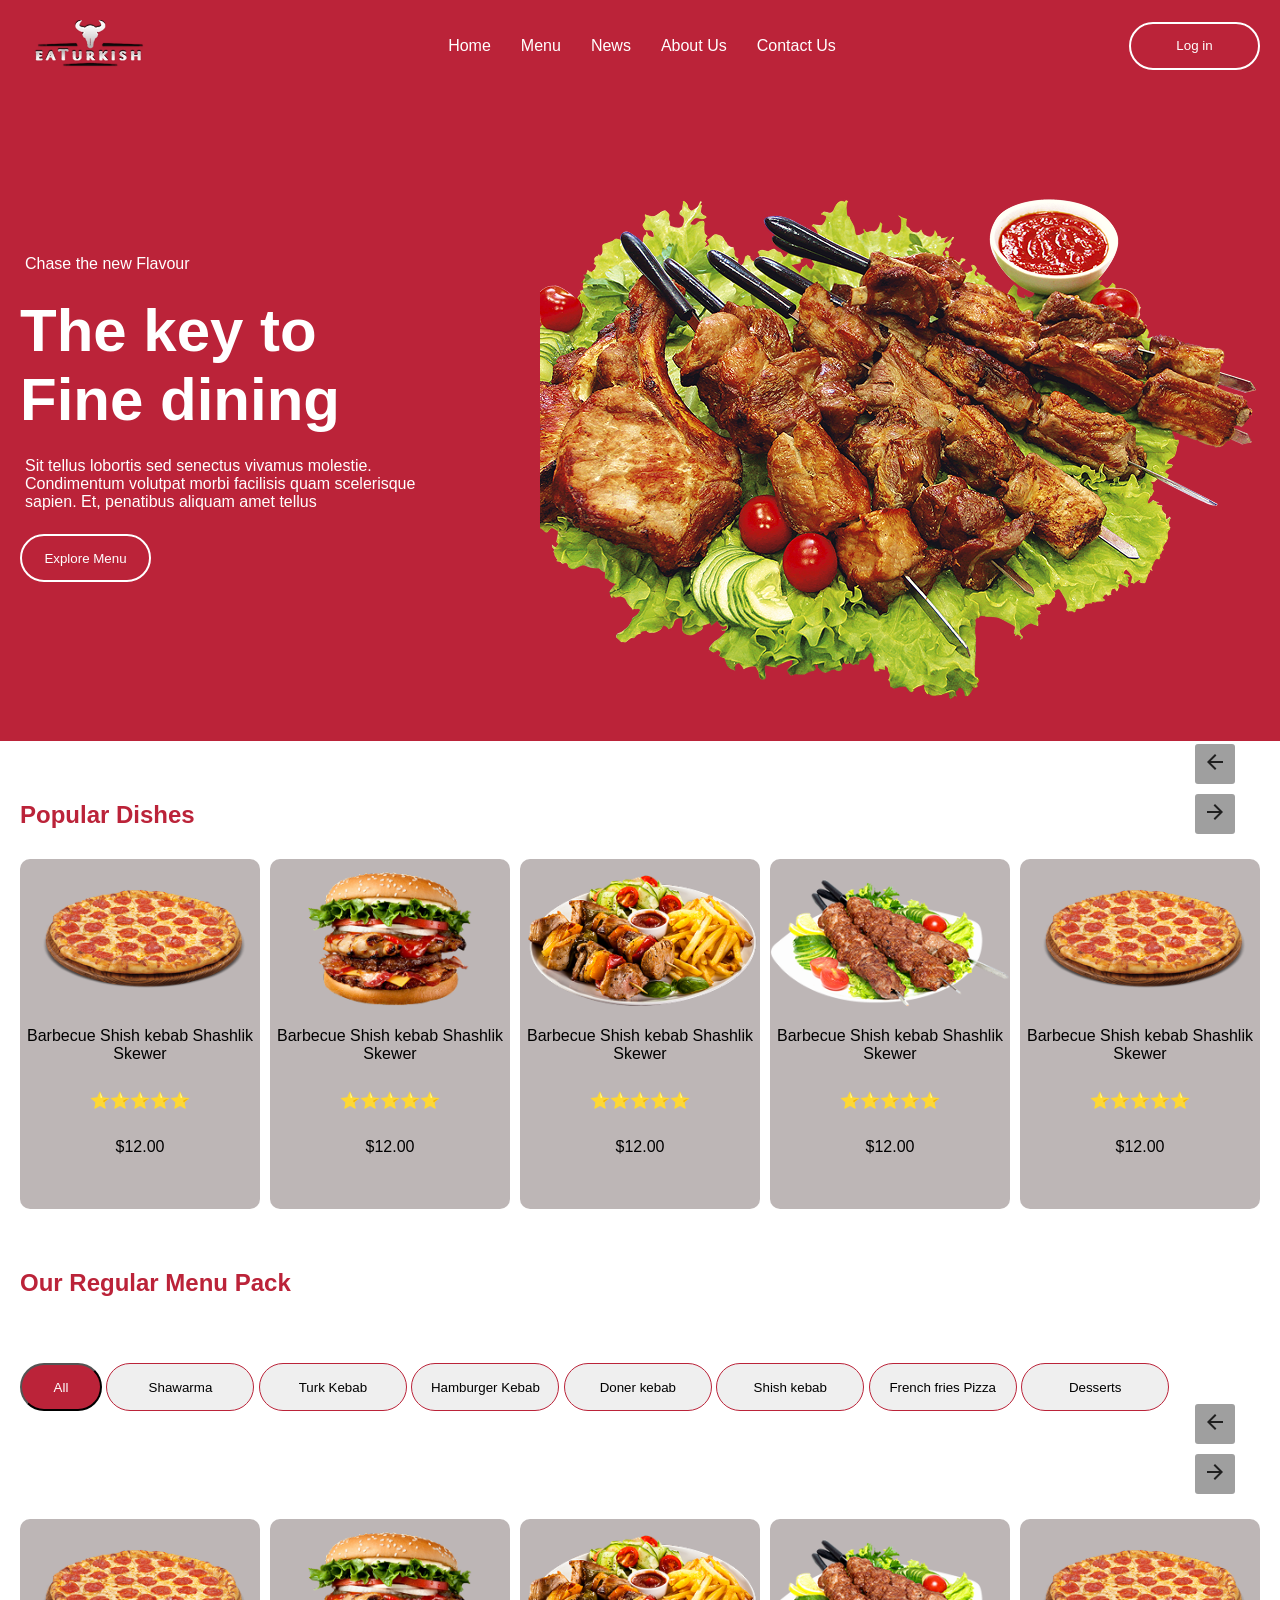
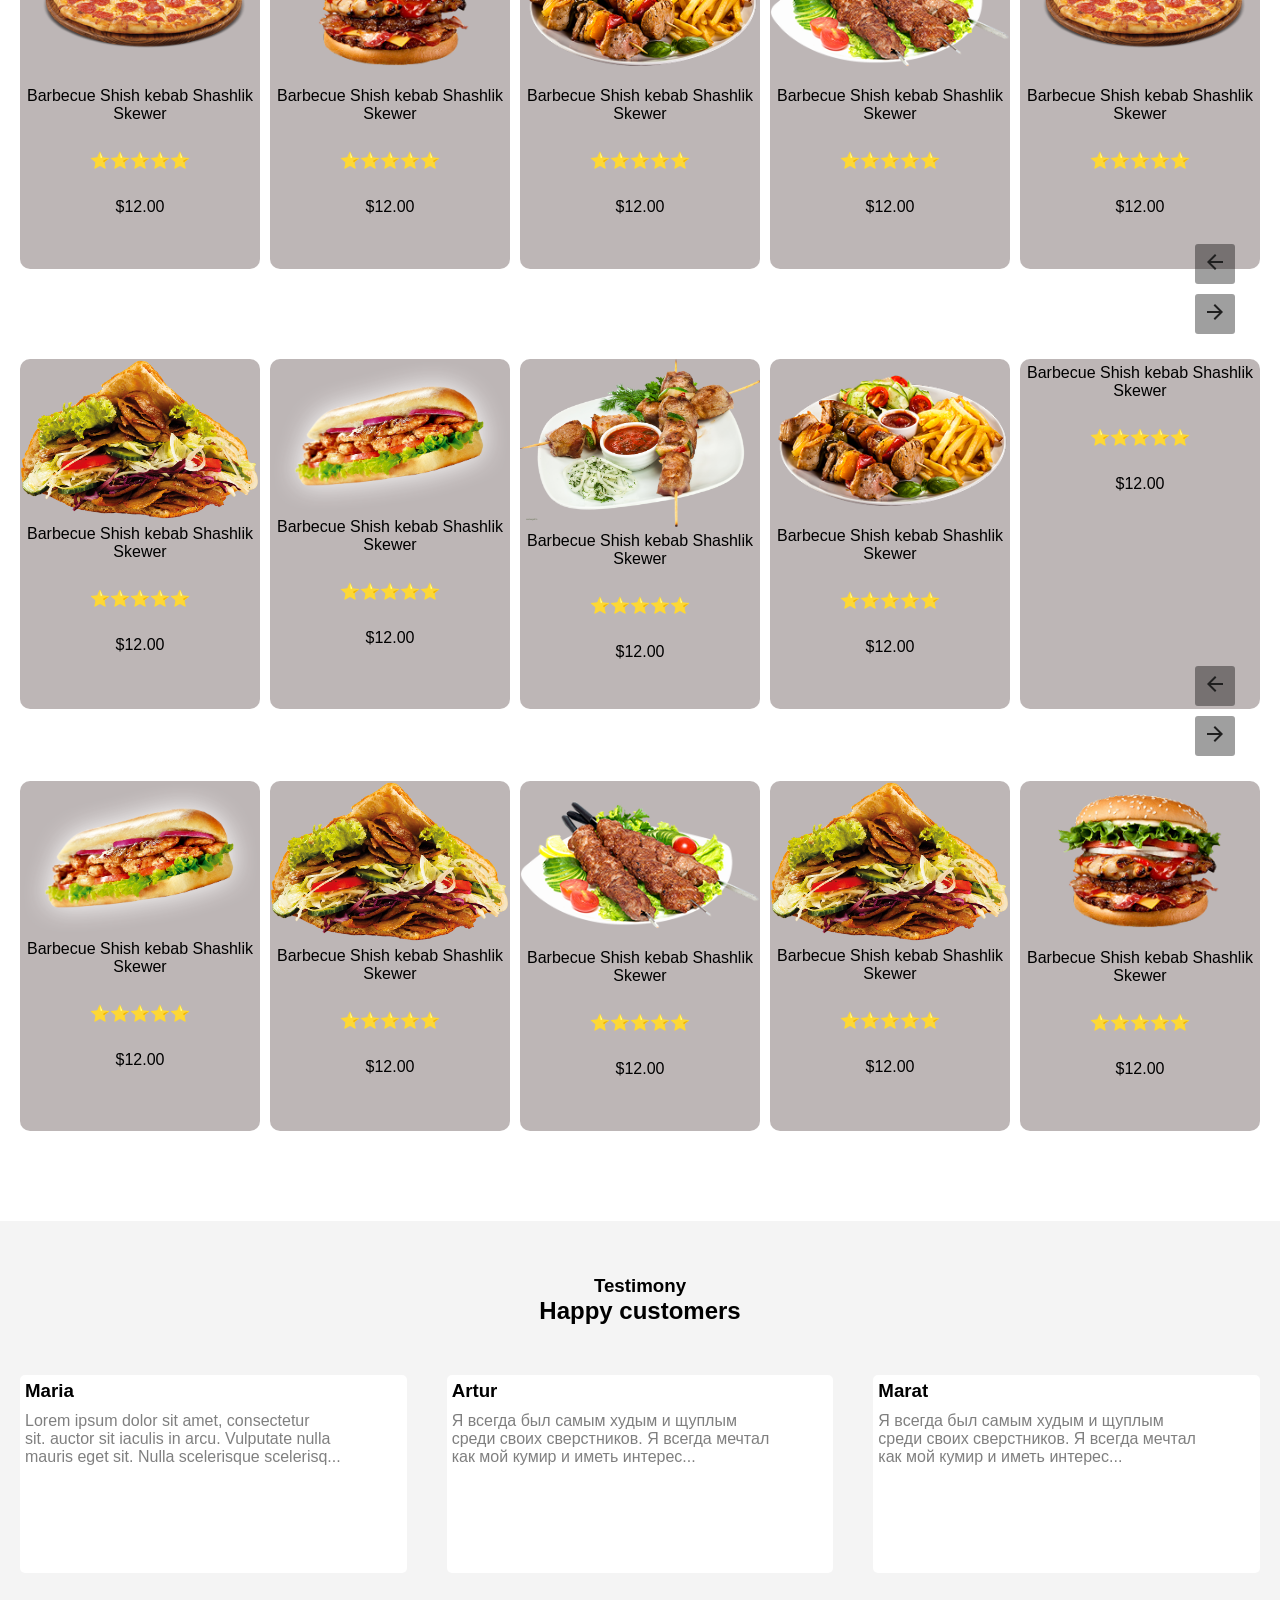
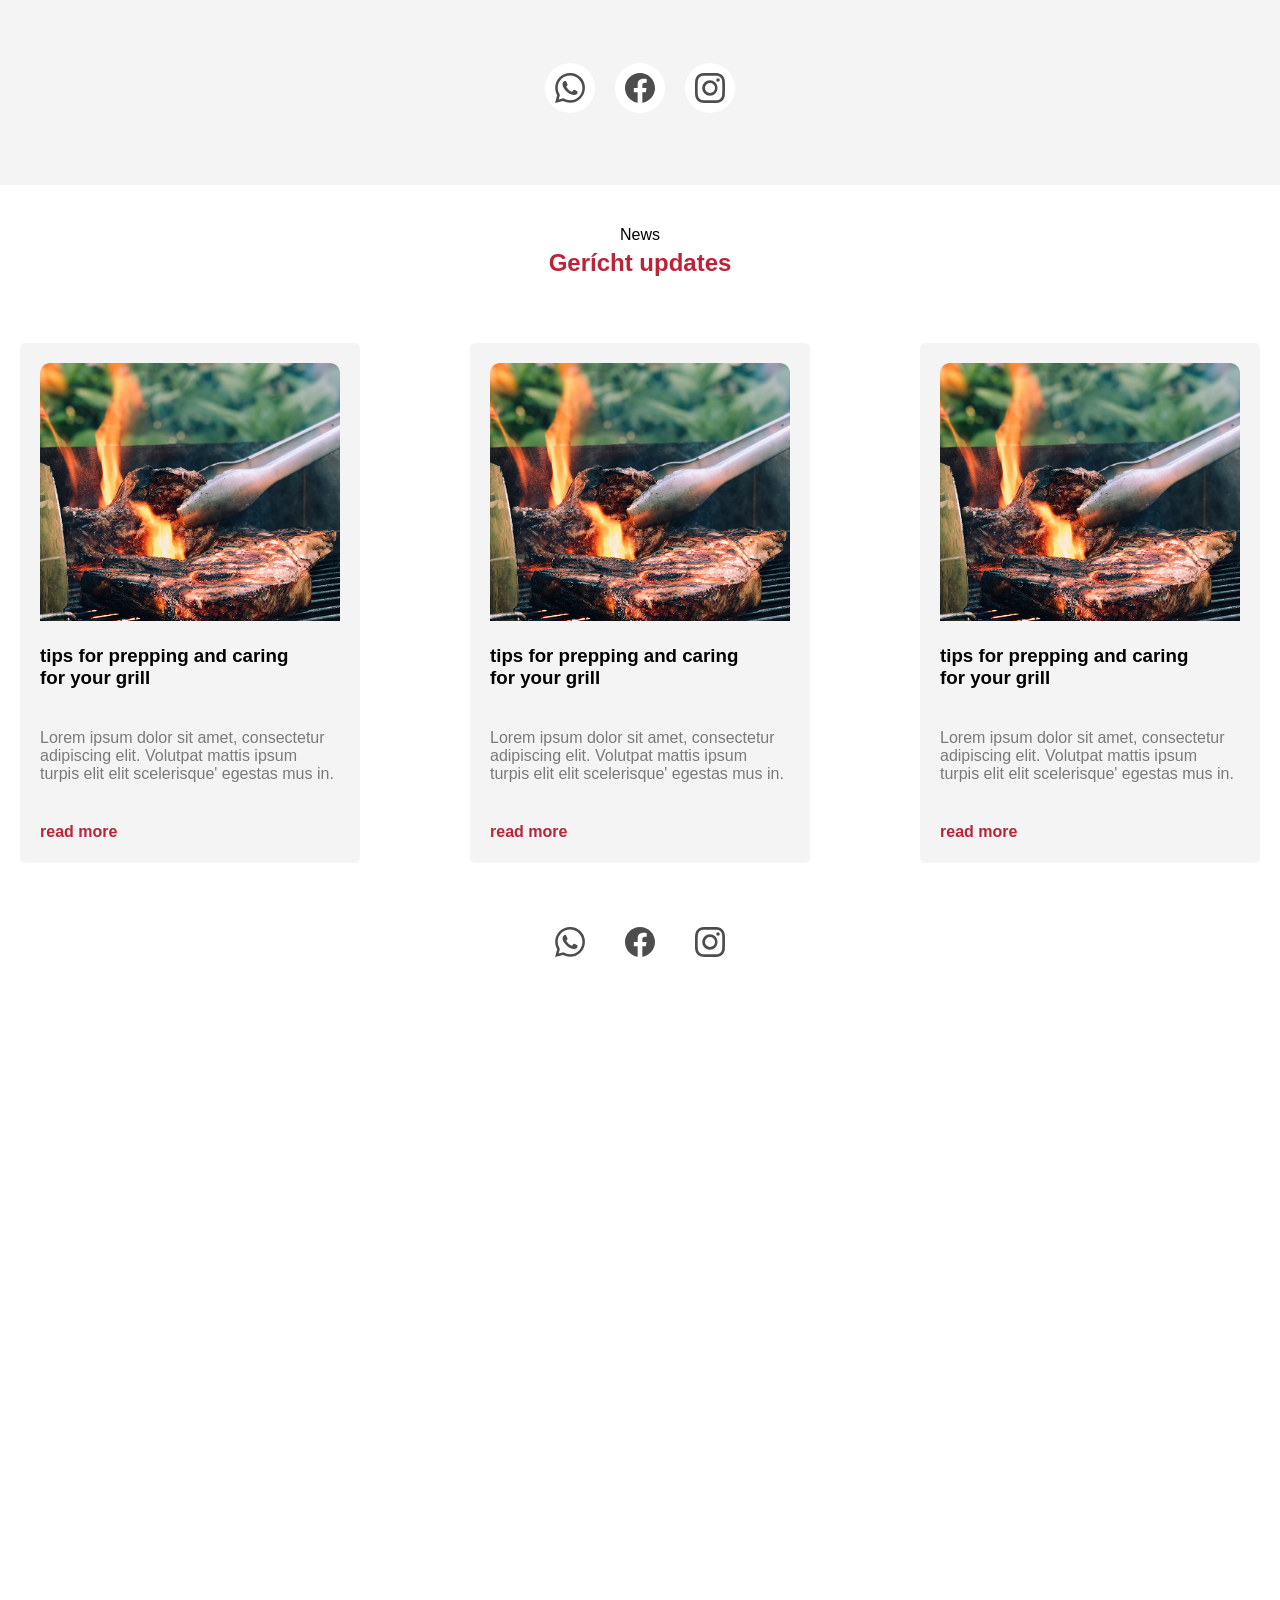
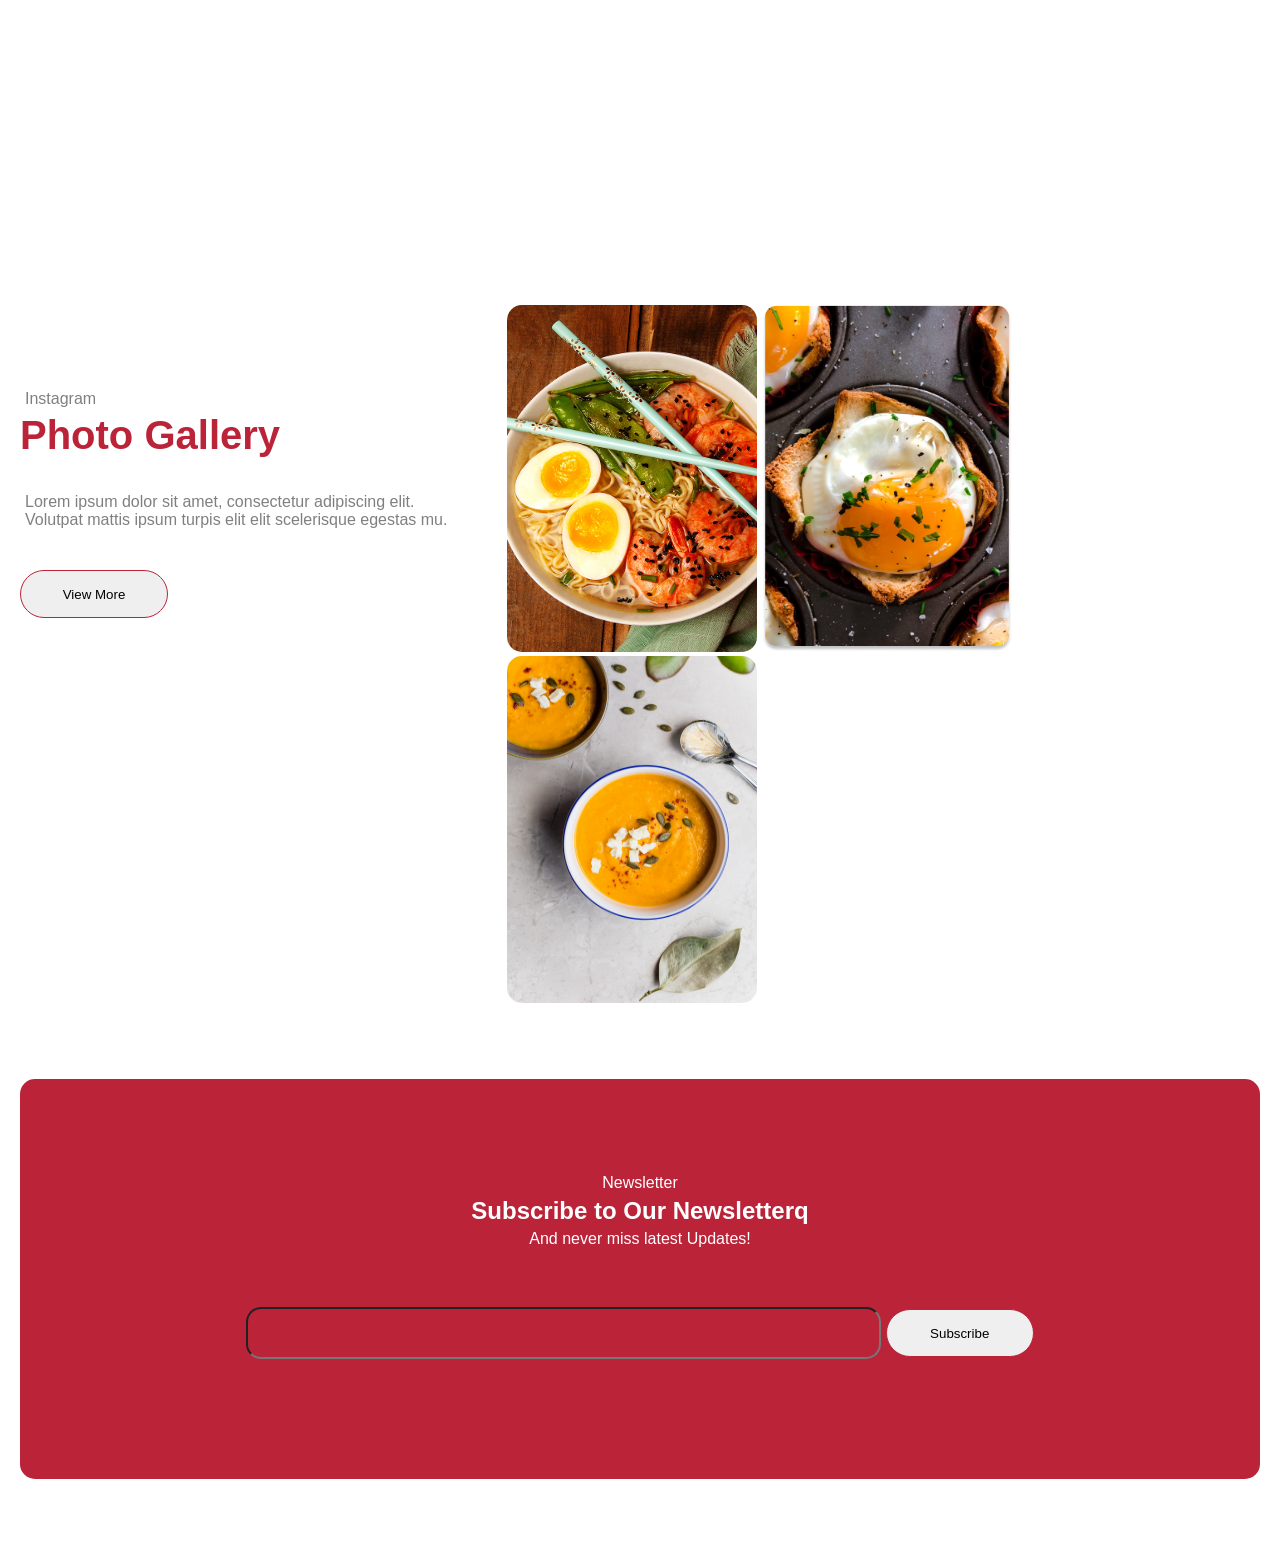
==== commit 9d5c1251: "lorem" ====
--- a/index.html
+++ b/index.html
@@ -19,7 +19,7 @@
       referrerpolicy="no-referrer"
     />
 
-    <link rel="stylesheet" href="./style.css" />
+    <link rel="stylesheet" href="./home.css" />
   </head>
   <body>
     <!-- From Uiverse.io by dexter-st -->
@@ -61,13 +61,13 @@
           <div class="right">
             <p class="color">Chase the new Flavour</p>
             <br />
-            <h1 class="size color">
+            <h1 class="xxl color">
               The key to
               <br />
               Fine dining
             </h1>
             <br />
-            <p class="rang-culi">
+            <p class="color">
               Sit tellus lobortis sed senectus vivamus molestie.
               <br />
               Condimentum volutpat morbi facilisis quam scelerisque
@@ -850,15 +850,15 @@
           <br>
           <br>
           <input type="text" class="input">
-          <input type="submit">
+          <input type="submit" value="Subscribe" class="button-nav" >
          </div>
         </div>
-      </section>
-      <br>
-      <br>
-      <br>
-      <br>
-    </main>
+      </section> 
+      <br>
+      <br>
+      <br>
+      <br>
+
 
     <script
       src="https://cdnjs.cloudflare.com/ajax/libs/jquery/3.6.4/jquery.min.js"
--- a/home.css
+++ b/home.css
@@ -0,0 +1,496 @@
+* {
+  padding: 0;
+  margin: 0;
+  box-sizing: border-box;
+}
+.continer {
+  max-width: 1301px;
+  width: 100%;
+  margin: 0 auto;
+  padding: 0 20px;
+  font-family: sans-serif;
+}
+header {
+  background-color: #bb2339;
+  padding-top: 20px;
+  padding-bottom: 20px;
+  /* position: fixed; */
+  width: 100%;
+}
+a {
+  text-decoration: none;
+  color: white;
+}
+ul {
+  list-style: none;
+}
+.navbar {
+  display: flex;
+  align-items: center;
+  justify-content: space-between;
+}
+.nav-links {
+  display: flex;
+  align-items: center;
+  gap: 30px;
+}
+.navbar button {
+  width: 131px;
+  height: 48px;
+  border-radius: 100px;
+  background-color: transparent;
+  border: solid 2px #fff;
+  color: white;
+  transition: all 0.3s linear;
+}
+#hero {
+  background-color: #bb2339;
+}
+.navbar button:hover {
+  width: 131px;
+  height: 48px;
+  border-radius: 100px;
+  background-color: white;
+  color: red;
+}
+.left {
+  margin-top: 100px;
+}
+#js {
+  padding-top: 60px;
+  padding-bottom: 60px;
+}
+.color {
+  color: white;
+}
+.text {
+  text-align: center;
+  background-color: #b9b2b2f0;
+  border-radius: 10px;
+  height: 350px;
+}
+
+.text img:hover {
+  transform: scale(1.05);
+  transition: all 0.2s linear;
+}
+.owl-next,
+.owl-prev {
+  background-color: rgba(0, 0, 0, 0.376) !important;
+  width: 40px !important;
+  height: 40px !important;
+}
+
+.owl-next::after {
+  content: url("./img/chapga.svg");
+}
+.owl-next span {
+  display: none;
+}
+.owl-prev::after {
+  content: url("./img/mayaqa.svg");
+}
+.owl-prev span {
+  display: none;
+}
+.rang {
+  padding-bottom: 30px;
+  color: #bb2339;
+}
+.otasi {
+  position: relative;
+}
+.owl-nav {
+  position: absolute;
+  bottom: 370px;
+  margin-left: 1150px;
+}
+.owl-dots {
+  display: none;
+}
+.xxl{
+  font-size: 60px;
+}
+.button-nav {
+  width: 148px;
+  height: 48px;
+
+  border-radius: 100px;
+  color: #000000;
+  gap: 40px;
+  border: solid 1px #bb2339;
+
+  transition: all 0.3s linear;
+}
+.button-nav:hover {
+  width: 148px;
+  height: 48px;
+  background-color: #bb2339;
+  border-radius: 100px;
+  color: #fff;
+}
+.all {
+  width: 82px;
+  height: 48px;
+  border-radius: 100px;
+  background-color: #bb2339;
+  color: #fff;
+}
+
+.css-card {
+  display: flex;
+  justify-content: space-around;
+}
+.card {
+  width: 410px;
+  height: 198px;
+  border-radius: 5px;
+  background-color: #fff;
+  transition: all 0.2s linear;
+}
+.card h3,
+p {
+padding: 5px;
+}
+.cards {
+  display: flex;
+  margin-top: 50px;
+  gap: 40px;
+}
+#info {
+  background-color: #f4f4f4;
+}
+.card:hover {
+  transform: scale(1.1);
+  box-shadow: 10px 10px 55px;
+}
+.card3 {
+  width: 350px;
+  height: 520px;
+  background-color: #f4f4f4;
+  border-radius: 5px;
+  transition: all 0.3s linear;
+}
+.card3:hover {
+  transform: scale(1.1);
+  box-shadow: 10px 10px 50px;
+}
+.card3 img {
+  width: 300px;
+  margin-left: 20px;
+  margin-top: 20px;
+  transition: all 0.3s linear;
+}
+.card3 img:hover {
+  width: 300px;
+  margin-left: 20px;
+  margin-top: 20px;
+  transform: scale(1.05);
+}
+.card3 h3,
+h4 {
+  padding: 20px;
+}
+.rang-culi {
+  color: rgb(0, 0, 0, 0.5);
+}
+.cards2 {
+  display: flex;
+  gap: 110px;
+}
+/* From Uiverse.io by wilsondesouza */
+ul {
+  list-style: none;
+}
+
+.example-2 {
+  display: flex;
+  justify-content: center;
+  align-items: center;
+}
+.example-2 .icon-content {
+  margin: 0 10px;
+  position: relative;
+}
+.example-2 .icon-content .tooltip {
+  position: absolute;
+  top: -30px;
+  left: 50%;
+  transform: translateX(-50%);
+  color: #fff;
+  padding: 6px 10px;
+  border-radius: 5px;
+  opacity: 0;
+  visibility: hidden;
+  font-size: 14px;
+  transition: all 0.3s ease;
+}
+.example-2 .icon-content:hover .tooltip {
+  opacity: 1;
+  visibility: visible;
+  top: -50px;
+}
+.example-2 .icon-content a {
+  position: relative;
+  overflow: hidden;
+  display: flex;
+  justify-content: center;
+  align-items: center;
+  width: 50px;
+  height: 50px;
+  border-radius: 50%;
+  color: #4d4d4d;
+  background-color: #fff;
+  transition: all 0.3s ease-in-out;
+}
+.example-2 .icon-content a:hover {
+  box-shadow: 3px 2px 45px 0px rgb(0 0 0 / 12%);
+}
+.example-2 .icon-content a svg {
+  position: relative;
+  z-index: 1;
+  width: 30px;
+  height: 30px;
+}
+.example-2 .icon-content a:hover {
+  color: white;
+}
+.example-2 .icon-content a .filled {
+  position: absolute;
+  top: auto;
+  bottom: 0;
+  left: 0;
+  width: 100%;
+  height: 0;
+  background-color: #000;
+  transition: all 0.3s ease-in-out;
+}
+.example-2 .icon-content a:hover .filled {
+  height: 100%;
+}
+
+.example-2 .icon-content a[data-social="whatsapp"] .filled,
+.example-2 .icon-content a[data-social="whatsapp"] ~ .tooltip {
+  background-color: #128c7e;
+}
+
+.example-2 .icon-content a[data-social="facebook"] .filled,
+.example-2 .icon-content a[data-social="facebook"] ~ .tooltip {
+  background-color: #3b5998;
+}
+.example-2 .icon-content a[data-social="instagram"] .filled,
+.example-2 .icon-content a[data-social="instagram"] ~ .tooltip {
+  background: linear-gradient(
+    45deg,
+    #405de6,
+    #5b51db,
+    #b33ab4,
+    #c135b4,
+    #e1306c,
+    #fd1f1f
+  );
+}
+.example-2 .icon-content a[data-social="youtube"] .filled,
+.example-2 .icon-content a[data-social="youtube"] ~ .tooltip {
+  background-color: #ff0000;
+}
+/* From Uiverse.io by dexter-st */
+.loader-wrapper {
+  position: relative;
+  display: flex;
+  align-items: center;
+  justify-content: center;
+  width: 100%;
+  height: 100vh;
+  z-index: 20;
+  margin: 2rem;
+  background-color: #000;
+  position: fixed;
+  top: 0;
+  left: 0;
+  font-family: "Poppins", sans-serif;
+  font-size: 1.6em;
+  font-weight: 600;
+  user-select: none;
+  color: #fff;
+
+  scale: 2;
+  animation: noneanimate 2s 5s linear forwards;
+  
+}
+
+@keyframes noneanimate {
+  0% {
+    opacity: 1;
+  }
+  100% {
+    opacity: 0;
+    z-index: -1;
+    display: none;
+  }
+}
+.loader {
+  position: absolute;
+  top: 0;
+  left: 0;
+  height: 100%;
+  width: 100%;
+  z-index: 1;
+
+  background-color: transparent;
+  mask: repeating-linear-gradient(
+    90deg,
+    transparent 0,
+    transparent 6px,
+    black 7px,
+    black 8px
+  );
+}
+
+.loader::after {
+  content: "";
+  position: absolute;
+  top: 0;
+  left: 0;
+  width: 100%;
+  height: 100%;
+
+  background-image:
+    radial-gradient(circle at 50% 50%, #ff0 0%, transparent 50%),
+    radial-gradient(circle at 45% 45%, #f00 0%, transparent 45%),
+    radial-gradient(circle at 55% 55%, #0ff 0%, transparent 45%),
+    radial-gradient(circle at 45% 55%, #0f0 0%, transparent 45%),
+    radial-gradient(circle at 55% 45%, #00f 0%, transparent 45%);
+  mask: radial-gradient(
+    circle at 50% 50%,
+    transparent 0%,
+    transparent 10%,
+    black 25%
+  );
+  animation:
+    transform-animation 2s infinite alternate,
+    opacity-animation 4s infinite;
+  animation-timing-function: cubic-bezier(0.6, 0.8, 0.5, 1);
+}
+
+@keyframes transform-animation {
+  0% {
+    transform: translate(-55%);
+  }
+  100% {
+    transform: translate(55%);
+  }
+}
+
+@keyframes opacity-animation {
+  0%,
+  100% {
+    opacity: 0;
+  }
+  15% {
+    opacity: 1;
+  }
+  65% {
+    opacity: 0;
+  }
+}
+
+.loader-letter {
+  display: inline-block;
+  opacity: 0;
+  animation: loader-letter-anim 4s infinite linear;
+  z-index: 2;
+}
+
+.loader-letter:nth-child(1) {
+  animation-delay: 0.1s;
+}
+.loader-letter:nth-child(2) {
+  animation-delay: 0.205s;
+}
+.loader-letter:nth-child(3) {
+  animation-delay: 0.31s;
+}
+.loader-letter:nth-child(4) {
+  animation-delay: 0.415s;
+}
+.loader-letter:nth-child(5) {
+  animation-delay: 0.521s;
+}
+.loader-letter:nth-child(6) {
+  animation-delay: 0.626s;
+}
+.loader-letter:nth-child(7) {
+  animation-delay: 0.731s;
+}
+.loader-letter:nth-child(8) {
+  animation-delay: 0.837s;
+}
+.loader-letter:nth-child(9) {
+  animation-delay: 0.942s;
+}
+.loader-letter:nth-child(10) {
+  animation-delay: 1.047s;
+}
+
+@keyframes loader-letter-anim {
+  0% {
+    opacity: 0;
+  }
+  5% {
+    opacity: 1;
+    text-shadow: 0 0 4px #fff;
+    transform: scale(1.1) translateY(-2px);
+  }
+  20% {
+    opacity: 0.2;
+  }
+  100% {
+    opacity: 0;
+  }
+}
+.com-rhgt{
+  width: 491px;
+  height: 265px;
+  margin-top: 80px;
+}
+.Condimentum{
+  padding: 20px;
+}
+
+  .zero{
+    width: 250px;
+    height: 347px;
+    border-radius: 15px;
+    transition: all .3s linear;
+  }
+  .Chase{
+    display: flex;
+  }
+  .instagram{
+    width: 1400px;
+  }
+  .size{
+    font-size: 40px;
+  }
+  .zero:hover{
+    transform: scale(1.1);
+  }
+  .instagram{
+    background-color: #F4F4F4;
+  }
+  .ohiri{
+    background-color: #BB2339;
+    text-align: center;
+    color: white;
+    height: 400px;
+    border-radius: 15px;
+  }
+  .input{
+    width: 635px  ;
+    height: 52px;
+    border-radius: 15px;
+    background-color: #BB2339;
+    color: white;
+    padding: 10px;
+  }
